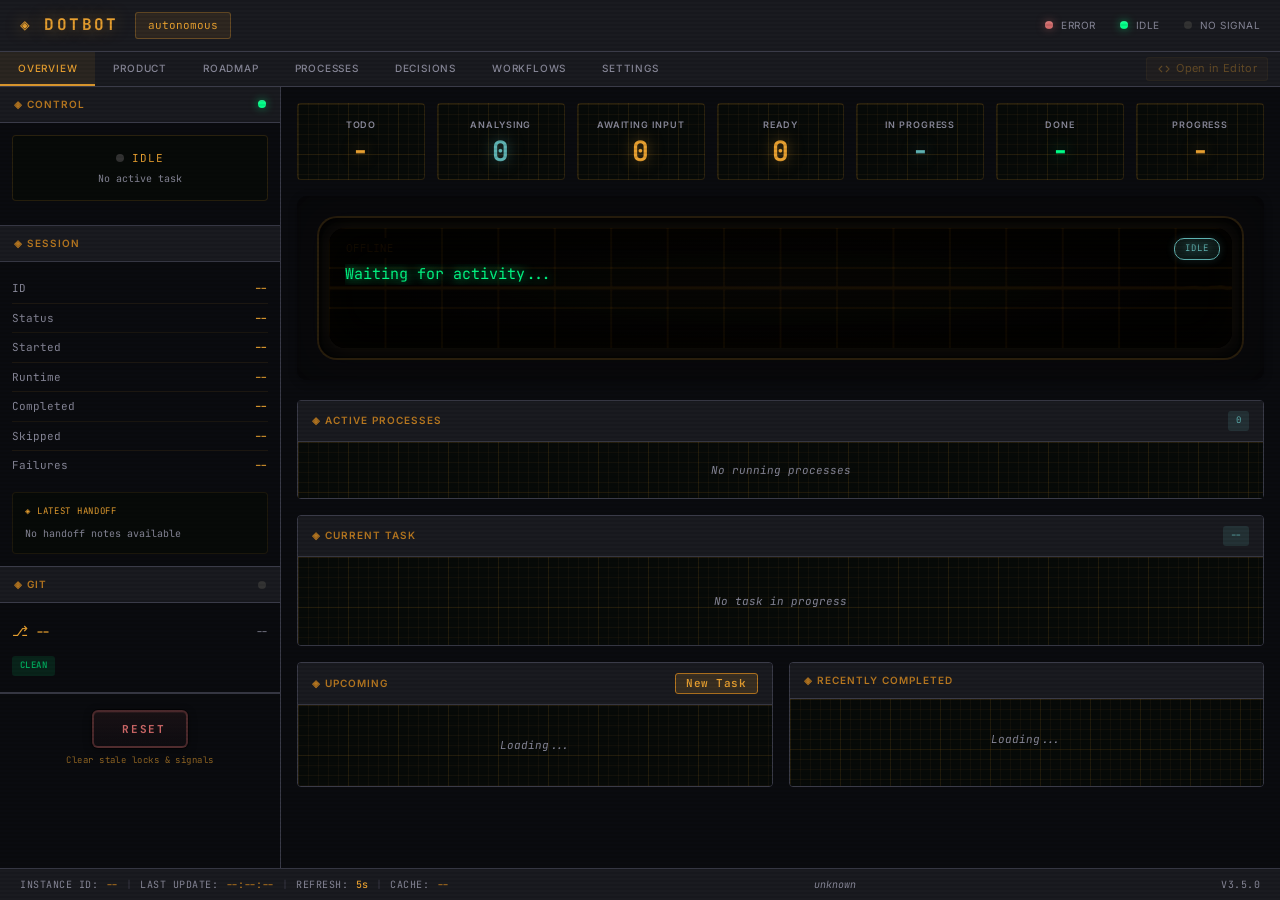
==== core/ui/static/index.html @ 52dce926 "Merge branch 'main' into feature/qaplan # Conflicts: #	core/runtime/modules/prompt-builder.ps1 #	cor" ====
<!DOCTYPE html>
<html lang="en">
<head>
    <meta charset="UTF-8">
    <meta name="viewport" content="width=device-width, initial-scale=1.0">
    <title>DOTBOT // Control Panel</title>
    <link rel="icon" type="image/svg+xml" href="/favicon.svg">
    <link rel="stylesheet" href="css/theme.css">
    <link rel="stylesheet" href="css/base.css">
    <link rel="stylesheet" href="css/layout.css">
    <link rel="stylesheet" href="css/sidebar.css">
    <link rel="stylesheet" href="css/modules.css">
    <link rel="stylesheet" href="css/views.css">
    <link rel="stylesheet" href="css/modal.css">
    <link rel="stylesheet" href="css/crt.css">
    <link rel="stylesheet" href="css/processes.css">
    <link rel="stylesheet" href="css/responsive.css">
    <style>
        /* Hide body until theme is loaded to prevent flash */
        body { opacity: 0; transition: opacity 0.15s ease-in; }
        body.theme-loaded { opacity: 1; }
    </style>
</head>
<body>
    <div class="mobile-overlay" id="mobile-overlay"></div>
    <div class="control-panel">
        <!-- Header (v2 style) -->
        <header class="header">
            <button class="hamburger-menu" id="hamburger-menu" aria-label="Toggle menu">
                <!-- Menu icon loaded dynamically -->
            </button>
            <div class="system-id">
                <span class="logo">◈ DOTBOT</span>
                <span class="project-badge" id="project-name">autonomous</span>
                <span class="workflow-badge" id="workflow-badge"></span>
                <span class="workflow-pills" id="workflow-pills"></span>
            </div>
            <div class="header-signals">
                <div class="signal">
                    <span class="led" id="connection-led"></span>
                    <span id="connection-status">CONNECTING</span>
                </div>
                <div class="signal">
                    <span class="led" id="running-led"></span>
                    <span id="running-status">Idle</span>
                </div>
                <div class="signal">
                    <span class="led off" id="control-led"></span>
                    <span id="control-signal-status">No Signal</span>
                </div>
            </div>
        </header>

        <!-- Tab Bar (Full Width) -->
        <div class="tab-bar-container">
            <div class="tab-bar">
                <div class="tab-group-main">
                    <button class="tab active" data-tab="overview">Overview</button>
                    <button class="tab" data-tab="product">Product</button>
                    <button class="tab" data-tab="pipeline">Roadmap</button>
                    <button class="tab" data-tab="processes">Processes</button>
                    <button class="tab" data-tab="decisions">Decisions</button>
                    <button class="tab" data-tab="workflow">Workflows</button>
                    <button class="tab" data-tab="qa" id="qa-tab-btn" style="display:none">QA</button>
                    <button class="tab" data-tab="settings">Settings</button>
                </div>
                <button class="editor-btn dimmed" id="editor-btn" title="Configure editor" aria-label="Configure editor">
                    <span class="editor-btn-icon" id="editor-btn-icon"></span>
                    <span class="editor-btn-label" id="editor-btn-label"></span>
                </button>
            </div>
        </div>

        <!-- Main Layout -->
        <div class="main-layout">
            <!-- Left Sidebar (Context-Aware) -->
            <aside class="sidebar-left">
                <!-- Overview Context: Control, Session, Verification (mirrors right sidebar) -->
                <div class="context-panel" data-context="overview">
                    <!-- Agent Control -->
                    <div class="left-module">
                        <div class="module-header">
                            <span class="module-title">◈ Control</span>
                            <span class="led" id="agent-led"></span>
                        </div>
                        <div class="module-content">
                            <div class="agent-status" id="agent-status-block">
                                <div class="agent-state" id="agent-state">
                                    <span class="led off"></span>
                                    <span>Idle</span>
                                </div>
                                <div class="agent-task" id="agent-current-task">No active task</div>
                            </div>
                            <!-- Process Controls -->
                            <div class="control-buttons" id="controls">
                                <!-- Dynamic workflow controls (populated by JS when workflows are installed) -->
                                <div id="workflow-controls-container"></div>
                            </div>
                            <div class="signal-feedback" id="signal-status"></div>
                        </div>
                    </div>

                    <!-- Session Info with Handoff -->
                    <div class="left-module">
                        <div class="module-header">
                            <span class="module-title">◈ Session</span>
                        </div>
                        <div class="module-content">
                            <div class="session-info">
                                <div class="session-row">
                                    <span class="session-label">ID</span>
                                    <span class="session-value" id="session-id">--</span>
                                </div>
                                <div class="session-row">
                                    <span class="session-label">Status</span>
                                    <span class="session-value" id="session-status-detail">--</span>
                                </div>
                                <div class="session-row">
                                    <span class="session-label">Started</span>
                                    <span class="session-value" id="session-started">--</span>
                                </div>
                                <div class="session-row">
                                    <span class="session-label">Runtime</span>
                                    <span class="session-value" id="session-runtime">--</span>
                                </div>
                                <div class="session-row">
                                    <span class="session-label">Completed</span>
                                    <span class="session-value" id="session-tasks-completed">--</span>
                                </div>
                                <div class="session-row">
                                    <span class="session-label">Skipped</span>
                                    <span class="session-value" id="session-tasks-skipped">--</span>
                                </div>
                                <div class="session-row">
                                    <span class="session-label">Failures</span>
                                    <span class="session-value" id="session-failures">--</span>
                                </div>
                            </div>
                            <!-- Handoff Preview -->
                            <div class="handoff-preview" id="handoff-preview">
                                <div class="handoff-title">◈ Latest Handoff</div>
                                <div class="handoff-text" id="handoff-text">No handoff notes available</div>
                            </div>
                        </div>
                    </div>

                    <!-- Git Status -->
                    <div class="left-module">
                        <div class="module-header">
                            <span class="module-title">◈ Git</span>
                            <span class="led off" id="git-led"></span>
                        </div>
                        <div class="module-content">
                            <div class="git-status-panel" id="git-status-panel">
                                <div class="git-branch-row">
                                    <span class="git-branch-icon">⎇</span>
                                    <span class="git-branch-name" id="git-branch">--</span>
                                    <span class="git-commit-hash" id="git-commit">--</span>
                                </div>
                                <div class="git-upstream-row" id="git-upstream-row" style="display: none;">
                                    <span class="git-upstream-label" id="git-upstream-label">--</span>
                                </div>
                                <div class="git-counts-row" id="git-counts-row">
                                    <span class="git-count-badge staged" id="git-staged-count" title="Staged changes ready to commit" style="display: none;"><span class="badge-label">Staged</span><span class="badge-count">0</span></span>
                                    <span class="git-count-badge unstaged" id="git-unstaged-count" title="Modified files not yet staged" style="display: none;"><span class="badge-label">Modified</span><span class="badge-count">0</span></span>
                                    <span class="git-count-badge untracked" id="git-untracked-count" title="New files not tracked by git" style="display: none;"><span class="badge-label">Untracked</span><span class="badge-count">0</span></span>
                                    <span class="git-clean-badge" id="git-clean-badge">Clean</span>
                                </div>
                                <div class="git-files-list" id="git-files-list" style="display: none;"></div>
                                <div class="git-commit-action" id="git-commit-action" style="display: none;">
                                    <button class="git-commit-btn" id="git-commit-btn" title="Invoke Claude to commit and push changes">
                                        <span class="git-commit-btn-icon">◈</span>
                                        <span class="git-commit-btn-text">Commit &amp; Push</span>
                                        <span class="git-commit-btn-loading" style="display: none;">Working...</span>
                                    </button>
                                </div>
                            </div>
                        </div>
                    </div>

                    <!-- Panic Button - Reset stale state -->
                    <div class="panic-section">
                        <button class="panic-btn" id="panic-reset" data-action="reset" title="Clear stale state files and locks">
                            <span class="panic-icon"><!-- Icon injected by JS --></span>
                            <span class="panic-label">RESET</span>
                        </button>
                        <div class="panic-hint">Clear stale locks &amp; signals</div>
                    </div>
                </div>

                <!-- Product Context: Project Info + File Navigator -->
                <div class="context-panel hidden" data-context="product">
                    <div class="sidebar-section" id="project-info-card">
                        <div class="sidebar-header">
                            <span class="sidebar-title">◈ Project</span>
                        </div>
                        <div class="sidebar-content">
                            <div class="project-info">
                                <div class="project-info-name" id="project-info-name">--</div>
                                <div class="project-info-workflow" id="project-info-workflow"></div>
                                <div class="project-info-summary" id="project-info-summary"></div>
                                <div class="project-info-path" id="project-info-path"></div>
                            </div>
                        </div>
                    </div>
                    <div class="sidebar-section">
                        <div class="sidebar-header">
                            <span class="sidebar-title">◈ Product Docs</span>
                        </div>
                        <div class="sidebar-content" id="product-file-nav">
                            <div class="loading-state">Loading...</div>
                        </div>
                    </div>
                </div>

                <!-- Pipeline/Roadmap Context: Task Summary -->
                <div class="context-panel hidden" data-context="pipeline">
                    <div class="sidebar-section">
                        <div class="sidebar-header">
                            <span class="sidebar-title">◈ Task Summary</span>
                        </div>
                        <div class="sidebar-content">
                            <div class="task-summary">
                                <div class="summary-item todo">
                                    <span class="summary-label">Todo</span>
                                    <span class="count-badge" data-status="todo" id="context-todo-count">-</span>
                                </div>
                                <div class="summary-item analysing">
                                    <span class="summary-label">Analysing</span>
                                    <span class="count-badge" id="context-analysing-count">-</span>
                                </div>
                                <div class="summary-item needs-input">
                                    <span class="summary-label">Needs Input</span>
                                    <span class="count-badge" id="context-needs-input-count">-</span>
                                </div>
                                <div class="summary-item analysed">
                                    <span class="summary-label">Analysed</span>
                                    <span class="count-badge" id="context-analysed-count">-</span>
                                </div>
                                <div class="summary-item in-progress">
                                    <span class="summary-label">In Progress</span>
                                    <span class="count-badge" data-status="in-progress" id="context-progress-count">-</span>
                                </div>
                                <div class="summary-item done">
                                    <span class="summary-label">Done</span>
                                    <span class="count-badge" data-status="done" id="context-done-count">-</span>
                                </div>
                            </div>
                        </div>
                    </div>

                    <div class="sidebar-section">
                        <div class="sidebar-header">
                            <span class="sidebar-title">◈ Progress</span>
                        </div>
                        <div class="sidebar-content">
                            <div class="progress-bar-container">
                                <div class="progress-bar" id="context-progress-bar"></div>
                            </div>
                            <div class="progress-label" id="context-progress-label">0%</div>
                        </div>
                    </div>

                    <div class="sidebar-section">
                        <div class="sidebar-header">
                            <span class="sidebar-title">◈ Other</span>
                        </div>
                        <div class="sidebar-content">
                            <div class="task-summary secondary">
                                <div class="summary-item skipped">
                                    <span class="summary-label">Skipped</span>
                                    <span class="count-badge muted" id="context-skipped-count">-</span>
                                </div>
                                <div class="summary-item cancelled">
                                    <span class="summary-label">Cancelled</span>
                                    <span class="count-badge muted" id="context-cancelled-count">-</span>
                                </div>
                            </div>
                        </div>
                    </div>
                </div>

                <!-- Processes Context: Process Summary -->
                <div class="context-panel hidden" data-context="processes">
                    <div class="sidebar-section">
                        <div class="sidebar-header">
                            <span class="sidebar-title">◈ Processes</span>
                        </div>
                        <div class="sidebar-content">
                            <div class="process-summary">
                                <div class="summary-item">
                                    <span class="summary-label">Running</span>
                                    <span class="summary-value active" id="proc-running-count">0</span>
                                </div>
                                <div class="summary-item">
                                    <span class="summary-label">Completed</span>
                                    <span class="summary-value" id="proc-completed-count">0</span>
                                </div>
                                <div class="summary-item">
                                    <span class="summary-label">Failed</span>
                                    <span class="summary-value" id="proc-failed-count">0</span>
                                </div>
                                <div class="summary-item">
                                    <span class="summary-label">Total Tasks</span>
                                    <span class="summary-value" id="proc-total-tasks">0</span>
                                </div>
                            </div>
                        </div>
                    </div>
                </div>

                <!-- Decisions Context: Decision Summary -->
                <div class="context-panel hidden" data-context="decisions">
                    <div class="sidebar-section">
                        <div class="sidebar-header">
                            <span class="sidebar-title">◈ Decisions</span>
                        </div>
                        <div class="sidebar-content">
                            <div class="decision-summary">
                                <div class="summary-item">
                                    <span class="summary-label">Proposed</span>
                                    <span class="summary-value" id="decision-count-proposed">0</span>
                                </div>
                                <div class="summary-item">
                                    <span class="summary-label">Accepted</span>
                                    <span class="summary-value active" id="decision-count-accepted">0</span>
                                </div>
                                <div class="summary-item">
                                    <span class="summary-label">Deprecated</span>
                                    <span class="summary-value" id="decision-count-deprecated">0</span>
                                </div>
                                <div class="summary-item">
                                    <span class="summary-label">Superseded</span>
                                    <span class="summary-value" id="decision-count-superseded">0</span>
                                </div>
                                <div class="summary-item">
                                    <span class="summary-label">Total</span>
                                    <span class="summary-value" id="decision-count-total">0</span>
                                </div>
                            </div>
                            <div style="margin-top: 10px;">
                                <button class="ctrl-btn-sm primary" id="decision-create-btn" style="width:100%;">+ New Decision</button>
                            </div>
                        </div>
                    </div>
                </div>

                <!-- Workflow Context: Nav Tree -->
                <div class="context-panel hidden" data-context="workflow">
                    <div class="sidebar-section">
                        <div class="sidebar-content" id="wf-nav-tree">
                            <div class="loading-state">Loading workflows...</div>
                        </div>
                    </div>
                    <div id="prompts-sidebar" style="display:none"></div>
                </div>

                <!-- Settings Context -->
                <div class="context-panel hidden" data-context="settings">
                    <div class="sidebar-section">
                        <div class="sidebar-header">
                            <span class="sidebar-title">◈ Settings</span>
                        </div>
                        <div class="sidebar-content">
                            <div class="settings-nav">
                                <div class="settings-nav-item active" data-settings-section="theme">Theme</div>
                                <div class="settings-nav-item" data-settings-section="provider">Coding Agent</div>
                                <div class="settings-nav-item" data-settings-section="analysis">Analysis Phase</div>
                                <div class="settings-nav-item" data-settings-section="execution">Execution Phase</div>
                                <div class="settings-nav-item" data-settings-section="verification">Verification</div>
                                <div class="settings-nav-item" data-settings-section="costs">Costs</div>
                                <div class="settings-nav-item" data-settings-section="editor">Editor</div>
                                <div class="settings-nav-item" data-settings-section="mothership">Mothership</div>
                                <div class="settings-nav-item" data-settings-section="aether" id="aetherNavItem" style="display:none">Aether</div>
                            </div>
                        </div>
                    </div>
                </div>
                <div class="context-panel hidden" data-context="qa">
                    <div class="sidebar-section">
                        <div class="sidebar-header">
                            <span class="sidebar-title">&#9672; QA</span>
                        </div>
                        <div class="sidebar-content" id="qa-sidebar-content">
                            <!-- Populated by JS: artifact cards when run is selected -->
                        </div>
                    </div>
                </div>
            </aside>

            <!-- Main Content -->
            <main class="main-content">
                <!-- Tab Content -->
                <div class="tab-content">
                    <!-- Overview Tab -->
                    <div class="tab-pane active" id="tab-overview">
                      <div class="overview-layout">
                        <div class="overview-content">
                        <!-- Executive Summary -->
                        <div class="executive-summary" id="executive-summary" style="display: none;"></div>

                        <!-- Stats Row -->
                        <div class="stats-row">
                            <div class="stat-card">
                                <div class="stat-label">TODO</div>
                                <div class="stat-value" data-status="todo" id="todo-count">-</div>
                            </div>
                            <div class="stat-card">
                                <div class="stat-label">ANALYSING</div>
                                <div class="stat-value" data-status="in-progress" id="analysing-count">0</div>
                            </div>
                            <div class="stat-card">
                                <div class="stat-label">AWAITING INPUT</div>
                                <div class="stat-value" data-status="todo" id="needs-input-count">0</div>
                            </div>
                            <div class="stat-card">
                                <div class="stat-label">READY</div>
                                <div class="stat-value" data-status="todo" id="analysed-count">0</div>
                            </div>
                            <div class="stat-card">
                                <div class="stat-label">IN PROGRESS</div>
                                <div class="stat-value" data-status="in-progress" id="progress-count">-</div>
                            </div>
                            <div class="stat-card">
                                <div class="stat-label">DONE</div>
                                <div class="stat-value" data-status="done" id="done-count">-</div>
                            </div>
                            <div class="stat-card">
                                <div class="stat-label">PROGRESS</div>
                                <div class="stat-value" id="progress-percent">-</div>
                            </div>
                        </div>

                        <!-- Activity Oscilloscope -->
                        <div id="activity-scope" class="crt-monitor">
                            <div class="crt-bezel">
                                <div class="crt-screen">
                                    <!-- Oscilloscope waveform (background) -->
                                    <canvas id="scope-canvas" width="800" height="120"></canvas>
                                    <!-- Message overlay on top of scope -->
                                    <div class="crt-overlay">
                                        <!-- Tool pill (top right) -->
                                        <div class="tool-pill" id="tool-pill">IDLE</div>
                                        <!-- Green text area (Claude's output) -->
                                        <div class="text-output" id="text-output">Waiting for activity...</div>
                                        <!-- Amber command area -->
                                        <div class="command-text" id="command-text"></div>
                                    </div>
                                    <div class="crt-scanlines"></div>
                                    <div class="crt-flicker"></div>
                                </div>
                            </div>
                        </div>

                        <!-- Active Processes Widget -->
                        <div class="module" id="active-processes-module">
                            <div class="module-header">
                                <span class="module-title">◈ Active Processes</span>
                                <span class="module-badge" id="active-process-count">0</span>
                            </div>
                            <div class="module-screen">
                                <div id="active-processes-list">
                                    <div class="empty-state">No running processes</div>
                                </div>
                                <div class="view-all-link" id="view-all-processes" style="display: none;">
                                    <a href="#" onclick="switchToTab('processes'); return false;">View All Processes &rarr;</a>
                                </div>
                            </div>
                        </div>

                        <!-- Current Task Module -->
                        <div class="module">
                            <div class="module-header">
                                <span class="module-title">◈ Current Task</span>
                                <span class="module-badge" id="current-task-status">--</span>
                            </div>
                            <div class="module-screen">
                                <div class="current-task" id="current-task">
                                    <div class="empty-state">No task in progress</div>
                                </div>
                            </div>
                        </div>

                        <!-- Two Column: Upcoming + Completed -->
                        <div class="two-column">
                            <div class="module">
                                <div class="module-header">
                                    <span class="module-title">◈ Upcoming</span>
                                    <button class="ctrl-btn-sm primary add-task-btn" id="add-task-btn-upcoming" title="Add new task">New Task</button>
                                </div>
                                <div class="module-screen">
                                    <div class="task-list" id="upcoming-tasks">
                                        <div class="loading-state">Loading...</div>
                                    </div>
                                </div>
                            </div>

                            <div class="module">
                                <div class="module-header">
                                    <span class="module-title">◈ Recently Completed</span>
                                </div>
                                <div class="module-screen">
                                    <div class="task-list" id="completed-tasks">
                                        <div class="loading-state">Loading...</div>
                                    </div>
                                </div>
                            </div>
                        </div>
                        </div><!-- /.overview-content -->
                        <div class="overview-side-panel" id="overview-side-panel" style="display: none;">
                            <div class="overview-side-header" id="overview-side-toggle">
                                ◈ <span id="overview-side-title">Workflow Progress</span>
                                <span class="overview-side-count" id="overview-side-count"></span>
                            </div>
                            <div class="overview-side-content" id="overview-side-content">
                                <div id="overview-workflow-phases"></div>
                            </div>
                        </div>
                      </div><!-- /.overview-layout -->
                    </div>

                    <!-- Pipeline Tab -->
                    <div class="tab-pane" id="tab-pipeline">
                        <div class="pipeline-wrapper">
                            <!-- Unified Task Pipeline -->
                            <div class="pipeline-stage">
                                <div class="pipeline-stage-header">
                                    <span class="pipeline-stage-title">◈ Task Pipeline</span>
                                    <select class="pipeline-workflow-filter" id="pipeline-workflow-filter" title="Filter tasks by workflow">
                                        <option value="">All Workflows</option>
                                    </select>
                                </div>
                                <div class="pipeline-container">
                                    <!-- Todo Column -->
                                    <div class="pipeline-column">
                                        <div class="column-header roadmap-column-header">
                                            <span class="column-label">◇ Todo</span>
                                            <div class="roadmap-column-actions">
                                                <span class="column-count" id="pipeline-todo-count">0</span>
                                                <button class="ctrl-btn-sm roadmap-header-action" id="roadmap-deleted-btn" title="View deleted task archive">Deleted</button>
                                                <button class="ctrl-btn-sm primary add-task-btn roadmap-header-action" id="add-task-btn-pipeline" title="Add new task">New Task</button>
                                            </div>
                                        </div>
                                        <div class="column-items" id="pipeline-todo">
                                            <div class="loading-state">Loading...</div>
                                        </div>
                                    </div>

                                    <div class="flow-arrow">→</div>

                                    <!-- Working Column (Analysing + In Progress) -->
                                    <div class="pipeline-column highlight">
                                        <div class="column-header">
                                            <span class="column-label">◈ Working</span>
                                            <span class="column-count" id="pipeline-working-count">0</span>
                                        </div>
                                        <div class="column-items" id="pipeline-working">
                                            <div class="empty-state">No active tasks</div>
                                        </div>
                                    </div>

                                    <div class="flow-arrow">→</div>

                                    <!-- Needs Input Column -->
                                    <div class="pipeline-column">
                                        <div class="column-header">
                                            <span class="column-label">⚡ Needs Input</span>
                                            <span class="column-count" id="pipeline-needs-input-count">0</span>
                                        </div>
                                        <div class="column-items" id="pipeline-needs-input">
                                            <div class="empty-state">No tasks</div>
                                        </div>
                                    </div>

                                    <div class="flow-arrow">→</div>

                                    <!-- Done Column -->
                                    <div class="pipeline-column">
                                        <div class="column-header">
                                            <span class="column-label">✓ Done</span>
                                            <span class="column-count" id="pipeline-done-count">0</span>
                                        </div>
                                        <div class="column-items" id="pipeline-done">
                                            <div class="loading-state">Loading...</div>
                                        </div>
                                    </div>
                                </div>
                            </div>
                        </div>
                    </div>

                    <!-- Processes Tab -->
                    <div class="tab-pane" id="tab-processes">
                        <!-- Process List -->
                        <div id="process-list">
                            <div class="empty-state">No processes</div>
                        </div>
                    </div>

                    <!-- Decisions Tab -->
                    <div class="tab-pane" id="tab-decisions">
                        <!-- Decision List (expandable rows grouped by status) -->
                        <div id="decision-list">
                            <div class="empty-state">No decisions yet. Create one or run the interview workflow to generate them automatically.</div>
                        </div>

                        <!-- Decision Create/Edit Modal -->
                        <div class="modal-overlay" id="decision-modal-overlay">
                            <div class="modal modal-wide decision-modal">
                                <div class="modal-header">
                                    <span class="modal-title">◈ <span id="decision-modal-title">New Decision</span></span>
                                    <button class="modal-close" id="decision-modal-close">✕</button>
                                </div>
                                <div class="modal-body">
                                    <div class="task-create-form">
                                        <div class="form-row">
                                            <div class="form-group" style="flex:1">
                                                <label class="form-label">Title</label>
                                                <input type="text" class="form-input" id="decision-form-title" placeholder="e.g. Use Repository Pattern for Data Access" />
                                            </div>
                                            <div class="form-group" style="flex:0 0 140px">
                                                <label class="form-label">Status</label>
                                                <select class="form-select" id="decision-form-status">
                                                    <option value="proposed">Proposed</option>
                                                    <option value="accepted">Accepted</option>
                                                </select>
                                            </div>
                                        </div>
                                        <div class="form-row">
                                            <div class="form-group" style="flex:1">
                                                <label class="form-label">Type</label>
                                                <select class="form-select" id="decision-form-type">
                                                    <option value="technical" selected>Technical</option>
                                                    <option value="architecture">Architecture</option>
                                                    <option value="business">Business</option>
                                                    <option value="process">Process</option>
                                                </select>
                                            </div>
                                            <div class="form-group" style="flex:1">
                                                <label class="form-label">Impact</label>
                                                <select class="form-select" id="decision-form-impact">
                                                    <option value="high">High</option>
                                                    <option value="medium" selected>Medium</option>
                                                    <option value="low">Low</option>
                                                </select>
                                            </div>
                                        </div>
                                        <div class="form-group">
                                            <label class="form-label">Context</label>
                                            <div class="form-hint">Why did this decision need to be made?</div>
                                            <textarea class="form-textarea" id="decision-form-context" rows="3"></textarea>
                                        </div>
                                        <div class="form-group">
                                            <label class="form-label">Decision</label>
                                            <div class="form-hint">What was decided?</div>
                                            <textarea class="form-textarea" id="decision-form-decision" rows="3"></textarea>
                                        </div>
                                        <div class="form-group">
                                            <label class="form-label">Consequences</label>
                                            <div class="form-hint">Trade-offs and constraints for future work</div>
                                            <textarea class="form-textarea" id="decision-form-consequences" rows="3"></textarea>
                                        </div>
                                        <div class="form-group">
                                            <label class="form-label">Stakeholders</label>
                                            <div class="form-hint">Comma-separated list of stakeholders</div>
                                            <input type="text" class="form-input" id="decision-form-stakeholders" placeholder="e.g. backend-team, tech-lead" />
                                        </div>
                                        <div class="form-group">
                                            <label class="form-label">Tags</label>
                                            <div class="form-hint">Comma-separated tags for categorization</div>
                                            <input type="text" class="form-input" id="decision-form-tags" placeholder="e.g. database, performance" />
                                        </div>
                                    </div>
                                </div>
                                <div class="modal-footer task-create-footer">
                                    <button class="ctrl-btn" id="decision-modal-cancel">Cancel</button>
                                    <button class="ctrl-btn primary" id="decision-modal-save">Save Decision</button>
                                </div>
                            </div>
                        </div>
                    </div>

                    <!-- Workflow Tab -->
                    <div class="tab-pane" id="tab-workflow">
                        <div class="workflow-viewer">
                            <!-- Left: Markdown Content Panel -->
                            <div class="markdown-panel">
                                <div class="markdown-header">
                                    <span class="markdown-title" id="workflow-doc-title">Select an item</span>
                                </div>
                                <div class="markdown-content" id="workflow-doc-content">
                                    <div class="doc-placeholder">Select a workflow item from the sidebar</div>
                                </div>
                            </div>

                            <!-- Right: Relationship Panel -->
                            <div class="relationship-panel">
                                <div class="relationship-header">◈ Relationships</div>
                                <div class="relationship-tree" id="relationship-tree">
                                    <!-- Populated dynamically -->
                                    <div class="empty-state">Select an item to view relationships</div>
                                </div>
                            </div>
                        </div>
                    </div>

                    <!-- Product Tab -->
                    <div class="tab-pane" id="tab-product">
                        <div class="product-viewer">
                            <div class="product-content full-width">
                                <div class="doc-viewer" id="doc-viewer">
                                    <div class="doc-placeholder">Select a document from the left panel</div>
                                </div>
                            </div>
                        </div>
                    </div>

                    <!-- QA Tab -->
                    <div class="tab-pane" id="tab-qa">
                        <div class="qa-runs-container">
                            <!-- Preflight overlay (shown during checks) -->
                            <div id="qa-preflight-overlay" style="display:none">
                                <div class="qa-preflight-content">
                                    <div class="qa-preflight-title" id="qa-preflight-title">Running preflight checks...</div>
                                    <div class="qa-preflight-checks" id="qa-preflight-checks"></div>
                                </div>
                            </div>
                            <!-- Run list view (default) -->
                            <div id="qa-run-list">
                                <div class="qa-empty-state" id="qa-empty">
                                    <div class="qa-onboarding">
                                        <div class="qa-onboarding-title">QA Plan Generator</div>
                                        <div class="qa-onboarding-steps">
                                            <div class="qa-onboarding-step">
                                                <div class="qa-onboarding-num">1</div>
                                                <div class="qa-onboarding-info">
                                                    <div class="qa-onboarding-label">Enter Jira tickets</div>
                                                    <div class="qa-onboarding-desc">Paste ticket keys or full URLs in the left panel</div>
                                                </div>
                                            </div>
                                            <div class="qa-onboarding-step">
                                                <div class="qa-onboarding-num">2</div>
                                                <div class="qa-onboarding-info">
                                                    <div class="qa-onboarding-label">Generate QA Plan</div>
                                                    <div class="qa-onboarding-desc">Agent fetches Jira data, detects systems, and creates test plans</div>
                                                </div>
                                            </div>
                                            <div class="qa-onboarding-step">
                                                <div class="qa-onboarding-num">3</div>
                                                <div class="qa-onboarding-info">
                                                    <div class="qa-onboarding-label">Review artifacts</div>
                                                    <div class="qa-onboarding-desc">Test plans and cases per system, ready to copy or download</div>
                                                </div>
                                            </div>
                                        </div>
                                    </div>
                                </div>
                                <!-- Run cards appended here by JS -->
                            </div>
                            <!-- Detail view (shown when a run is clicked) -->
                            <div id="qa-run-detail" style="display:none">
                                <div class="qa-detail-header" id="qa-detail-header">
                                    <button class="ctrl-btn-xs" id="qa-back-btn">&#8592; Back</button>
                                    <span class="qa-detail-title" id="qa-detail-title"></span>
                                    <div class="qa-detail-actions">
                                        <div class="qa-search-box" id="qa-search-box" style="display:none">
                                            <input type="text" id="qa-search-input" class="qa-search-input" placeholder="Search..." />
                                            <span class="qa-search-count" id="qa-search-count"></span>
                                            <button class="qa-search-nav" id="qa-search-prev" title="Previous">&#9650;</button>
                                            <button class="qa-search-nav" id="qa-search-next" title="Next">&#9660;</button>
                                        </div>
                                        <button class="ctrl-btn-xs" id="qa-copy-btn" style="display:none" title="Copy markdown to clipboard">Copy</button>
                                        <button class="ctrl-btn-xs" id="qa-download-btn" style="display:none" title="Download all artifacts as ZIP">Download</button>
                                        <button class="ctrl-btn-xs" id="qa-rerun-btn" style="display:none" title="Re-run with same inputs">Re-run</button>
                                    </div>
                                </div>
                                <div class="qa-coverage-bar" id="qa-coverage-bar" style="display:none"></div>
                                <div class="qa-progress-bar" id="qa-progress-bar" style="display:none">
                                    <div class="qa-progress-steps" id="qa-progress-steps"></div>
                                </div>
                                <div class="qa-detail-body">
                                    <div class="qa-detail-content" id="qa-detail-content">
                                        <!-- Sub-cards or document view -->
                                    </div>
                                </div>
                            </div>
                        </div>
                    </div>

                    <!-- Settings Tab -->
                    <div class="tab-pane" id="tab-settings">
                        <div class="settings-container">
                            <!-- Theme Section -->
                            <div class="settings-section" id="settings-theme">
                                <div class="module">
                                    <div class="module-header">
                                        <span class="module-title">◈ Theme</span>
                                    </div>
                                    <div class="module-screen">
                                        <div class="settings-description">
                                            Choose a color theme for the control panel. Changes are saved automatically.
                                        </div>
                                        <div class="theme-grid" id="theme-grid">
                                            <!-- Theme options populated by JS -->
                                        </div>
                                    </div>
                                </div>
                            </div>

                            <!-- Coding Agent Section -->
                            <div class="settings-section hidden" id="settings-provider">
                                <div class="module">
                                    <div class="module-header">
                                        <span class="module-title">◈ Coding Agent</span>
                                    </div>
                                    <div class="module-screen">
                                        <div class="settings-description">
                                            Select the AI coding agent CLI to use for task processing.
                                        </div>
                                        <div class="settings-subsection">
                                            <div class="subsection-header">Active Coding Agent</div>
                                            <div class="loading-state" id="provider-loading">Detecting installed coding agents...</div>
                                            <div class="model-grid" id="provider-grid" style="display:none;">
                                                <!-- Provider options populated by JS -->
                                            </div>
                                        </div>
                                        <div class="settings-subsection" id="permission-mode-section" style="display:none;">
                                            <div class="subsection-header">Permission Mode</div>
                                            <div class="settings-description" id="permission-mode-description">
                                                Controls how the coding agent handles permission checks during autonomous execution.
                                            </div>
                                            <div class="model-grid" id="permission-mode-grid">
                                                <!-- Permission mode options populated by JS -->
                                            </div>
                                            <div class="settings-note" id="permission-mode-note" style="display:none;"></div>
                                        </div>
                                        <div class="settings-note">
                                            Changing the coding agent will update the model and permission mode options.
                                        </div>
                                    </div>
                                </div>
                            </div>

                            <!-- Analysis Section -->
                            <div class="settings-section hidden" id="settings-analysis">
                                <div class="module">
                                    <div class="module-header">
                                        <span class="module-title">◈ Analysis</span>
                                    </div>
                                    <div class="module-screen">
                                        <div class="settings-description">
                                            Configure how the analysis loop processes tasks.
                                        </div>
                                        <div class="settings-group">
                                            <div class="setting-row">
                                                <div class="setting-info">
                                                    <span class="setting-label">Auto-Approve Splits</span>
                                                    <span class="setting-description">Automatically approve task split proposals without human review</span>
                                                </div>
                                                <label class="toggle-switch">
                                                    <input type="checkbox" id="setting-auto-approve-splits">
                                                    <span class="toggle-slider"></span>
                                                </label>
                                            </div>
                                        </div>

                                        <div class="settings-subsection">
                                            <div class="subsection-header">Split Threshold Effort</div>
                                            <div class="settings-description">
                                                Tasks at or above this effort level may be split into smaller sub-tasks.
                                            </div>
                                            <div class="model-grid" id="effort-threshold-grid">
                                                <!-- Effort options populated by JS -->
                                            </div>
                                        </div>

                                        <div class="settings-subsection">
                                            <div class="subsection-header">Analysis Mode</div>
                                            <div class="settings-description">
                                                How the analysis loop picks up tasks for pre-flight analysis.
                                            </div>
                                            <div class="model-grid" id="analysis-mode-grid">
                                                <!-- Mode options populated by JS -->
                                            </div>
                                        </div>

                                        <div class="settings-subsection">
                                            <div class="subsection-header">Question Timeout</div>
                                            <div class="settings-description">
                                                Hours to wait for human answers before auto-skipping. Leave empty for no timeout.
                                            </div>
                                            <div class="setting-row">
                                                <div class="setting-info">
                                                    <span class="setting-label">Timeout (hours)</span>
                                                    <span class="setting-description">Auto-skip tasks after this many hours without a response</span>
                                                </div>
                                                <input type="number" class="settings-number-input" id="setting-question-timeout" min="0" step="1" placeholder="No timeout">
                                            </div>
                                        </div>

                                        <div class="settings-subsection">
                                            <div class="subsection-header">Model</div>
                                            <div class="settings-description">
                                                Select the model to use for task analysis.
                                            </div>
                                            <div class="model-grid" id="analysis-model-grid">
                                                <!-- Model options populated by JS -->
                                            </div>
                                        </div>

                                        <div class="settings-note">
                                            Changes take effect on next analysis loop iteration.
                                        </div>
                                    </div>
                                </div>
                            </div>

                            <!-- Execution Section -->
                            <div class="settings-section hidden" id="settings-execution">
                                <div class="module">
                                    <div class="module-header">
                                        <span class="module-title">◈ Execution</span>
                                    </div>
                                    <div class="module-screen">
                                        <div class="settings-description">
                                            Configure the execution loop model and debug output.
                                        </div>
                                        <div class="settings-subsection">
                                            <div class="subsection-header">Model</div>
                                            <div class="settings-description">
                                                Select the model to use for task execution.
                                            </div>
                                            <div class="model-grid" id="execution-model-grid">
                                                <!-- Model options populated by JS -->
                                            </div>
                                        </div>

                                        <div class="settings-subsection">
                                            <div class="subsection-header">Debug Output</div>
                                            <div class="settings-description">
                                                Configure debug and verbose output for the autonomous loop.
                                            </div>
                                            <div class="settings-group">
                                                <div class="setting-row">
                                                    <div class="setting-info">
                                                        <span class="setting-label">Show Debug Output</span>
                                                        <span class="setting-description">Display raw JSON events and Claude invocation details</span>
                                                    </div>
                                                    <label class="toggle-switch">
                                                        <input type="checkbox" id="setting-show-debug">
                                                        <span class="toggle-slider"></span>
                                                    </label>
                                                </div>
                                                <div class="setting-row">
                                                    <div class="setting-info">
                                                        <span class="setting-label">Show Verbose Output</span>
                                                        <span class="setting-description">Display detailed tool results and metadata</span>
                                                    </div>
                                                    <label class="toggle-switch">
                                                        <input type="checkbox" id="setting-show-verbose">
                                                        <span class="toggle-slider"></span>
                                                    </label>
                                                </div>
                                            </div>
                                        </div>

                                        <div class="settings-note">
                                            Changes take effect on next execution loop start.
                                        </div>
                                    </div>
                                </div>
                            </div>

                            <!-- Verification Section -->
                            <div class="settings-section hidden" id="settings-verification">
                                <div class="module">
                                    <div class="module-header">
                                        <span class="module-title">◈ Verification</span>
                                    </div>
                                    <div class="module-screen">
                                        <div class="settings-description">
                                            Configure which verification scripts run after task completion. Core scripts cannot be disabled.
                                        </div>
                                        <div id="verification-scripts-list">
                                            <!-- Verification script rows populated by JS -->
                                            <div class="loading-state">Loading scripts...</div>
                                        </div>
                                        <div class="settings-note" style="margin-top: 16px;">
                                            Changes take effect immediately on next task completion.
                                        </div>
                                    </div>
                                </div>
                            </div>

                            <!-- Costs Section -->
                            <div class="settings-section hidden" id="settings-costs">
                                <div class="module">
                                    <div class="module-header">
                                        <span class="module-title">◈ Cost Estimates</span>
                                    </div>
                                    <div class="module-screen">
                                        <div class="settings-description">
                                            Configure cost parameters for roadmap estimates and task planning.
                                        </div>
                                        <div class="settings-group">
                                            <div class="setting-row">
                                                <div class="setting-info">
                                                    <span class="setting-label">Blended Hourly Rate</span>
                                                    <span class="setting-description">Average cost per developer hour</span>
                                                </div>
                                                <input type="number" class="settings-number-input" id="setting-hourly-rate" min="0" step="1" placeholder="50">
                                            </div>
                                            <div class="setting-row">
                                                <div class="setting-info">
                                                    <span class="setting-label">AI Cost Per Task</span>
                                                    <span class="setting-description">Estimated AI API cost per task execution</span>
                                                </div>
                                                <input type="number" class="settings-number-input" id="setting-ai-cost-per-task" min="0" step="0.01" placeholder="0.50">
                                            </div>
                                            <div class="setting-row">
                                                <div class="setting-info">
                                                    <span class="setting-label">AI Speedup Factor</span>
                                                    <span class="setting-description">How many times faster AI completes tasks vs human</span>
                                                </div>
                                                <input type="number" class="settings-number-input" id="setting-ai-speedup-factor" min="1" step="1" placeholder="10">
                                            </div>
                                            <div class="setting-row">
                                                <div class="setting-info">
                                                    <span class="setting-label">Currency</span>
                                                    <span class="setting-description">Currency code for cost displays</span>
                                                </div>
                                                <input type="text" class="settings-number-input" id="setting-currency" placeholder="USD">
                                            </div>
                                        </div>
                                        <div class="settings-note" style="margin-top: 16px;">
                                            Used for roadmap timeline and cost comparisons (human vs AI-assisted).
                                        </div>
                                    </div>
                                </div>
                            </div>

                            <!-- Editor Section -->
                            <div class="settings-section hidden" id="settings-editor">
                                <div class="module">
                                    <div class="module-header">
                                        <span class="module-title">◈ Editor</span>
                                    </div>
                                    <div class="module-screen">
                                        <div class="settings-description">
                                            Choose an editor to open your project from the dashboard header. Only installed editors can be selected.
                                            <a href="#" class="editor-rescan-link" id="editor-rescan-btn" title="Re-detect installed editors">Rescan</a>
                                        </div>
                                        <div class="model-grid editor-grid" id="editor-grid">
                                            <!-- Editor options populated by JS -->
                                        </div>

                                        <div class="settings-subsection" id="editor-custom-section" style="display: none;">
                                            <div class="subsection-header">Custom Command</div>
                                            <div class="settings-description">
                                                Enter the command to launch your editor. Use <code>{path}</code> where the project directory should go. If omitted, the path is appended to the end.
                                            </div>
                                            <div class="setting-row">
                                                <div class="setting-info">
                                                    <span class="setting-label">Command</span>
                                                    <span class="setting-description">e.g. my-editor --new-window {path}</span>
                                                </div>
                                                <input type="text" class="settings-text-input" id="editor-custom-command" placeholder="my-editor {path}">
                                            </div>
                                        </div>

                                        <div class="settings-note">
                                            Changes take effect immediately. Click the editor button in the header to launch.
                                        </div>
                                    </div>
                                </div>
                            </div>

                            <!-- Mothership Section -->
                            <div class="settings-section hidden" id="settings-mothership">
                                <div class="module">
                                    <div class="module-header">
                                        <span class="module-title">&#9672; Mothership</span>
                                        <span class="mothership-health-indicator" id="mothership-health" title="Server status">
                                            <span class="health-dot" id="mothership-health-dot"></span>
                                            <span class="health-label" id="mothership-health-label">Unknown</span>
                                        </span>
                                    </div>
                                    <div class="module-screen">
                                        <div class="settings-description">
                                            Connect to DotbotServer to sync task state and deliver questions via external channels (Teams, Email, Jira).
                                            When enabled, questions that put tasks into "needs-input" are also delivered externally.
                                            Responses are polled and reconciled automatically.
                                        </div>
                                        <div class="settings-group">
                                            <div class="setting-row">
                                                <div class="setting-info">
                                                    <span class="setting-label">Enable Mothership</span>
                                                    <span class="setting-description">Connect to DotbotServer for sync and external delivery</span>
                                                </div>
                                                <label class="toggle-switch">
                                                    <input type="checkbox" id="notif-enabled">
                                                    <span class="toggle-slider"></span>
                                                </label>
                                            </div>
                                            <div class="setting-row">
                                                <div class="setting-info">
                                                    <span class="setting-label">Enable Sound Alerts</span>
                                                    <span class="setting-description">Play local control panel sounds for task and session changes</span>
                                                </div>
                                                <label class="toggle-switch">
                                                    <input type="checkbox" id="notif-sound-enabled">
                                                    <span class="toggle-slider"></span>
                                                </label>
                                            </div>
                                        </div>

                                        <div class="settings-subsection">
                                            <div class="subsection-header">Server Connection</div>
                                            <div class="setting-row">
                                                <div class="setting-info">
                                                    <span class="setting-label">Server URL</span>
                                                    <span class="setting-description">DotbotServer base URL</span>
                                                </div>
                                                <input type="text" class="settings-text-input" id="notif-server-url" placeholder="https://your-dotbot-server.azurewebsites.net">
                                            </div>
                                            <div class="setting-row">
                                                <div class="setting-info">
                                                    <span class="setting-label">API Key</span>
                                                    <span class="setting-description">Stored securely in local config (gitignored)</span>
                                                </div>
                                                <input type="password" class="settings-text-input" id="notif-api-key" placeholder="Enter API key">
                                            </div>
                                            <div class="setting-row">
                                                <div class="setting-info">
                                                    <span class="setting-label">Test Connection</span>
                                                    <span class="setting-description" id="notif-test-status"></span>
                                                </div>
                                                <button class="btn btn-small" id="notif-test-btn">Test</button>
                                            </div>
                                        </div>

                                        <div class="settings-subsection">
                                            <div class="subsection-header">Sync Controls</div>
                                            <div class="setting-row">
                                                <div class="setting-info">
                                                    <span class="setting-label">Sync Task State</span>
                                                    <span class="setting-description">Push task status updates to mothership</span>
                                                </div>
                                                <label class="toggle-switch">
                                                    <input type="checkbox" id="ms-sync-tasks">
                                                    <span class="toggle-slider"></span>
                                                </label>
                                            </div>
                                            <div class="setting-row">
                                                <div class="setting-info">
                                                    <span class="setting-label">Sync Questions</span>
                                                    <span class="setting-description">Deliver task questions to external channels</span>
                                                </div>
                                                <label class="toggle-switch">
                                                    <input type="checkbox" id="ms-sync-questions">
                                                    <span class="toggle-slider"></span>
                                                </label>
                                            </div>
                                            <div class="setting-row">
                                                <div class="setting-info">
                                                    <span class="setting-label">Poll Interval</span>
                                                    <span class="setting-description">Seconds between response checks (min: 5)</span>
                                                </div>
                                                <input type="number" class="settings-number-input" id="notif-poll-interval" min="5" step="5" placeholder="30">
                                            </div>
                                        </div>

                                        <div class="settings-subsection">
                                            <div class="subsection-header">Delivery</div>
                                            <div class="setting-row">
                                                <div class="setting-info">
                                                    <span class="setting-label">Channel</span>
                                                    <span class="setting-description">Delivery channel for questions</span>
                                                </div>
                                                <select class="settings-select" id="notif-channel">
                                                    <option value="teams">Microsoft Teams</option>
                                                    <option value="slack">Slack</option>
                                                    <option value="email">Email</option>
                                                    <option value="jira">Jira</option>
                                                </select>
                                            </div>
                                            <div class="setting-row">
                                                <div class="setting-info">
                                                    <span class="setting-label">Recipients</span>
                                                    <span class="setting-description">Comma-separated email addresses or AAD object IDs</span>
                                                </div>
                                                <input type="text" class="settings-text-input" id="notif-recipients" placeholder="user@example.com">
                                            </div>
                                        </div>

                                        <div class="settings-subsection">
                                            <div class="subsection-header">Project Identity</div>
                                            <div class="setting-row">
                                                <div class="setting-info">
                                                    <span class="setting-label">Project Name</span>
                                                    <span class="setting-description">Shown in notification cards</span>
                                                </div>
                                                <input type="text" class="settings-text-input" id="notif-project-name" placeholder="My Project">
                                            </div>
                                            <div class="setting-row">
                                                <div class="setting-info">
                                                    <span class="setting-label">Project Description</span>
                                                    <span class="setting-description">Brief description for context</span>
                                                </div>
                                                <input type="text" class="settings-text-input" id="notif-project-desc" placeholder="A brief project description">
                                            </div>
                                        </div>

                                        <div class="settings-note" style="margin-top: 16px;">
                                            The API key is stored in .bot/.control/settings.json (gitignored). All other settings are saved in settings.default.json.
                                            The poller requires a Web UI restart to pick up interval changes.
                                        </div>
                                    </div>
                                </div>
                            </div>

                            <!-- Aether Section -->
                            <div class="settings-section hidden" id="settings-aether">
                                <div class="module">
                                    <div class="module-header">
                                        <span class="module-title">◈ Aether</span>
                                    </div>
                                    <div class="module-screen">
                                        <!-- Bond Panel (pre-link) -->
                                        <div class="aether-screen" id="aetherBondPanel">
                                            <div class="aether-mystery">
                                                <div class="aether-glyph">◈</div>
                                                <div class="aether-prompt">Something resonates nearby...</div>
                                                <div class="aether-bond-status idle" id="aetherBondStatus">
                                                    <span id="aetherBondMessage">Press to begin bonding</span>
                                                    <span class="aether-countdown" id="aetherCountdown" style="display:none">30</span>
                                                </div>
                                                <button class="ctrl-btn primary" id="aetherBondBtn">BOND</button>
                                            </div>
                                        </div>

                                        <!-- Config Panel (post-link) -->
                                        <div class="aether-screen" id="aetherConfigPanel" style="display:none">
                                            <!-- Activity indicator -->
                                            <div class="aether-activity">
                                                <div class="aether-activity-dot"></div>
                                                <span class="aether-activity-label">Monitoring</span>
                                            </div>

                                            <!-- Stats -->
                                            <div class="aether-stats">
                                                <div class="aether-stat">
                                                    <div class="aether-stat-value" data-type="success" id="aetherStartCount">0</div>
                                                    <div class="aether-stat-label">Starts</div>
                                                </div>
                                                <div class="aether-stat">
                                                    <div class="aether-stat-value" data-type="info" id="aetherCompleteCount">0</div>
                                                    <div class="aether-stat-label">Complete</div>
                                                </div>
                                                <div class="aether-stat">
                                                    <div class="aether-stat-value" data-type="warning" id="aetherErrorCount">0</div>
                                                    <div class="aether-stat-label">Errors</div>
                                                </div>
                                            </div>

                                            <!-- Last event -->
                                            <div class="aether-last-event" id="aetherLastEvent">
                                                <span class="event-type">--</span>
                                                <span class="event-time">waiting for events</span>
                                            </div>

                                            <div class="settings-group">
                                                <div class="setting-row">
                                                    <div class="setting-info">
                                                        <span class="setting-label">Conduit</span>
                                                        <span class="setting-description" id="aetherConduitInfo">--</span>
                                                    </div>
                                                </div>
                                            </div>
                                            <div class="aether-node-section">
                                                <div class="subsection-header">Nodes</div>
                                                <div class="aether-node-list" id="aetherNodeList">
                                                    <div class="aether-empty">Loading nodes...</div>
                                                </div>
                                            </div>
                                            <div class="aether-actions">
                                                <button class="ctrl-btn" id="aetherTestBtn">TEST PULSE</button>
                                                <button class="ctrl-btn danger" id="aetherUnlinkBtn">UNLINK</button>
                                            </div>
                                        </div>
                                    </div>
                                </div>
                            </div>
                        </div>
                    </div>
                </div>
            </main>
        </div>

        <footer class="footer">
            <div class="footer-left">
                <span class="footer-label">INSTANCE ID:</span>
                <span class="footer-value" id="instance-id">--</span>
                <span class="footer-sep">|</span>
                <span class="footer-label">LAST UPDATE:</span>
                <span class="footer-value" id="last-update">--:--:--</span>
                <span class="footer-sep">|</span>
                <span class="footer-label">REFRESH:</span>
                <span class="footer-value" data-type="primary">5s</span>
                <span class="footer-sep">|</span>
                <span class="footer-label">CACHE:</span>
                <span class="footer-value" id="cache-status">--</span>
            </div>
            <div class="footer-center">
                <span class="footer-mission" id="footer-mission">◈ .bot autonomous development system</span>
            </div>
            <div class="footer-right">
                <span class="footer-label">v3.5.0</span>
            </div>
        </footer>
    </div>

    <!-- Task Detail Modal -->
    <div class="modal-overlay" id="task-modal">
        <div class="modal modal-task-detail">
            <div class="modal-header">
                <span class="modal-title" id="modal-task-name">Task Details</span>
                <button class="modal-close" id="modal-close"><!-- Close icon loaded dynamically --></button>
            </div>
            <div class="modal-body" id="modal-task-content">
                <!-- Task details rendered by showTaskModal() -->
            </div>
        </div>
    </div>

    <!-- Action Required Floating Widget -->
    <div class="action-widget hidden" id="action-widget">
        <span class="action-widget-icon">⚡</span>
        <span class="action-widget-label">Action Required</span>
        <span class="action-widget-count" id="action-widget-count">0</span>
    </div>

    <!-- Slide-out Panel for Actions -->
    <div class="slideout-overlay" id="slideout-overlay"></div>
    <div class="slideout-panel" id="slideout-panel">
        <div class="slideout-header">
            <span class="slideout-title">◈ Action Required</span>
            <button class="slideout-close" id="slideout-close">×</button>
        </div>
        <div class="slideout-content" id="slideout-content">
            <div class="empty-state">No pending actions</div>
        </div>
    </div>

    <!-- Plan Viewer Modal -->
    <div class="modal-overlay" id="plan-modal">
        <div class="modal modal-wide">
            <div class="modal-header">
                <span class="modal-title" id="plan-modal-title">Implementation Plan</span>
                <button class="modal-close" id="plan-modal-close"><!-- Close icon loaded dynamically --></button>
            </div>
            <div class="modal-body markdown-content" id="plan-modal-content">
                <!-- Plan markdown rendered here -->
            </div>
            <div class="modal-footer">
                <button class="ctrl-btn" id="plan-modal-back">Back to Task</button>
            </div>
        </div>
    </div>

    <!-- Whisper Modal -->
    <div class="modal-overlay" id="whisper-modal">
        <div class="modal whisper-modal">
            <div class="modal-header">
                <span class="modal-icon"></span>
                <span class="modal-title">Whisper to DotBot</span>
                <button class="modal-close" id="whisper-modal-close"><!-- Close icon loaded dynamically --></button>
            </div>
            <div class="modal-body whisper-modal-body">
                <!-- Instance Selector Label -->
                <div class="whisper-section-label">Select an instance</div>

                <!-- Instance Selector -->
                <div class="instance-selector">
                    <button class="instance-btn" data-instance="workflow" id="btn-workflow" disabled>
                        <span class="instance-led dead" id="led-workflow"></span>
                        <span>Workflow</span>
                        <span class="instance-pid" id="pid-workflow"></span>
                    </button>
                    <button class="instance-btn" data-instance="analysis" id="btn-analysis" disabled>
                        <span class="instance-led dead" id="led-analysis"></span>
                        <span>Analysis</span>
                        <span class="instance-pid" id="pid-analysis"></span>
                    </button>
                    <button class="instance-btn" data-instance="execution" id="btn-execution" disabled>
                        <span class="instance-led dead" id="led-execution"></span>
                        <span>Execution</span>
                        <span class="instance-pid" id="pid-execution"></span>
                    </button>
                </div>

                <!-- Status Display -->
                <div class="steering-status" id="steering-status">
                    <div class="steering-text muted" id="steering-text">No instance selected</div>
                </div>

                <!-- Whisper Input -->
                <div class="whisper-form">
                    <textarea id="whisper-input" class="whisper-input"
                              placeholder="Send guidance..." maxlength="500" rows="3" disabled></textarea>
                    <div class="whisper-actions">
                        <select id="whisper-priority" class="whisper-priority" disabled>
                            <option value="normal">Normal</option>
                            <option value="urgent">Urgent</option>
                            <option value="abort">Abort</option>
                        </select>
                        <button class="ctrl-btn primary" id="whisper-send" disabled>SEND</button>
                    </div>
                </div>
            </div>
        </div>
    </div>

    <!-- Roadmap Task Edit Modal -->
    <div class="modal-overlay" id="task-edit-modal">
        <div class="modal modal-task-edit">
            <div class="modal-header">
                <span class="modal-title" id="task-edit-modal-title">Edit Task</span>
                <button class="modal-close" id="task-edit-modal-close"><!-- Close icon loaded dynamically --></button>
            </div>
            <div class="modal-body task-edit-modal-body">
                <div class="task-edit-layout">
                    <div class="task-edit-form">
                        <input type="hidden" id="task-edit-id">
                        <div class="form-group">
                            <label class="form-label">Task Name</label>
                            <input class="form-input" id="task-edit-name" type="text">
                        </div>
                        <div class="form-group">
                            <label class="form-label">Description</label>
                            <textarea class="form-textarea" id="task-edit-description" rows="4"></textarea>
                        </div>
                        <div class="task-edit-grid">
                            <div class="form-group">
                                <label class="form-label">Category</label>
                                <input class="form-input" id="task-edit-category" type="text">
                            </div>
                            <div class="form-group">
                                <label class="form-label">Priority</label>
                                <input class="form-input" id="task-edit-priority" type="number" min="1">
                            </div>
                            <div class="form-group">
                                <label class="form-label">Effort</label>
                                <input class="form-input" id="task-edit-effort" type="text">
                            </div>
                        </div>
                        <div class="form-group">
                            <label class="form-label">Dependencies (one per line)</label>
                            <textarea class="form-textarea" id="task-edit-dependencies" rows="3"></textarea>
                        </div>
                        <div class="form-group">
                            <label class="form-label">Implementation Steps (one per line)</label>
                            <textarea class="form-textarea" id="task-edit-steps" rows="5"></textarea>
                        </div>
                        <div class="form-group">
                            <label class="form-label">Acceptance Criteria (one per line)</label>
                            <textarea class="form-textarea" id="task-edit-criteria" rows="4"></textarea>
                        </div>
                    </div>
                    <aside class="task-history-panel">
                        <div class="task-history-panel-header">
                            <span class="task-history-title">Version History</span>
                            <button class="ctrl-btn-sm roadmap-header-action" id="task-edit-refresh-history">Refresh</button>
                        </div>
                        <div class="task-history-list" id="task-edit-history-list">
                            <div class="loading-state">Loading version history...</div>
                        </div>
                    </aside>
                </div>
            </div>
            <div class="modal-footer">
                <button class="ctrl-btn" id="task-edit-cancel">Cancel</button>
                <button class="ctrl-btn primary" id="task-edit-save">Save Changes</button>
            </div>
        </div>
    </div>

    <!-- Deleted Tasks Archive Modal -->
    <div class="modal-overlay" id="deleted-tasks-modal">
        <div class="modal modal-wide modal-deleted-archive">
            <div class="modal-header">
                <span class="modal-title">Deleted Task Archive</span>
                <button class="modal-close" id="deleted-tasks-modal-close"><!-- Close icon loaded dynamically --></button>
            </div>
            <div class="modal-body deleted-tasks-modal-body">
                <div class="deleted-tasks-summary" id="deleted-tasks-summary">Loading archive...</div>
                <div class="task-history-list deleted-tasks-list" id="deleted-tasks-list">
                    <div class="loading-state">Loading deleted task archive...</div>
                </div>
            </div>
            <div class="modal-footer">
                <button class="ctrl-btn" id="deleted-tasks-close">Close</button>
            </div>
        </div>
    </div>
    <!-- Task Creation Modal -->
    <div class="modal-overlay" id="task-create-modal">
        <div class="modal modal-wide">
            <div class="modal-header">
                <span class="modal-title">◈ Create New Task</span>
                <button class="modal-close" id="task-create-modal-close"><!-- Close icon loaded dynamically --></button>
            </div>
            <div class="modal-body">
                <div class="task-create-form">
                    <div class="form-group">
                        <label class="form-label">Describe what you want to accomplish</label>
                        <textarea class="form-textarea" id="task-create-prompt" placeholder="Example: Add a dark mode toggle to the settings page with persistent user preference..." rows="6"></textarea>
                    </div>
                    <div class="form-hint">
                        Dotbot will analyze your request and create a properly structured task with acceptance criteria, implementation steps, and sensible defaults.
                    </div>
                    <div class="form-option">
                        <label class="form-checkbox-label">
                            <input type="checkbox" id="task-create-interview">
                            <span class="form-checkbox-text">Interview me to clarify requirements</span>
                        </label>
                        <div class="form-option-hint">Dotbot will ask clarifying questions before finalizing the task</div>
                    </div>
                </div>
            </div>
            <div class="modal-footer task-create-footer">
                <button class="ctrl-btn" id="task-create-cancel">Cancel</button>
                <button class="ctrl-btn primary" id="task-create-submit">
                    <span class="btn-text">Create Task</span>
                    <span class="btn-loading" style="display: none;">Creating...</span>
                </button>
            </div>
        </div>
    </div>

    <!-- Workflow Launch Modal -->
    <div class="modal-overlay" id="workflow-launch-modal">
        <div class="modal modal-wide">
            <div class="modal-header">
                <span class="modal-title">◈ <span id="workflow-launch-modal-title">Launch Project</span></span>
                <button class="modal-close" id="workflow-launch-modal-close"><!-- Close icon loaded dynamically --></button>
            </div>
            <div class="modal-body">
                <!-- Phase 1: Form -->
                <div class="workflow-launch-phase" id="workflow-launch-phase-form">
                    <div class="task-create-form">
                        <div class="form-group">
                            <label class="form-label">Describe your project</label>
                            <textarea class="form-textarea" id="workflow-launch-prompt" placeholder="What are you building? What problem does it solve? What technologies are you using?" rows="6"></textarea>
                        </div>
                        <div class="form-hint" id="workflow-launch-description">
                            Claude will create your mission, tech stack, and entity model documents based on your description and any attached files.
                        </div>
                        <div class="form-group">
                            <label class="form-label">Attach context files (optional)</label>
                            <div class="workflow-launch-dropzone" id="workflow-launch-dropzone">
                                <div class="dropzone-content">
                                    <div class="dropzone-icon">◇</div>
                                    <div class="dropzone-text">Drop files here or click to browse</div>
                                    <div class="dropzone-hint">Any file type and size</div>
                                </div>
                            </div>
                            <input type="file" id="workflow-launch-file-input" style="display: none;" multiple>
                            <div id="workflow-launch-file-list" class="workflow-launch-file-list"></div>
                        </div>
                        <div class="form-option">
                            <label class="form-checkbox-label">
                                <input type="checkbox" id="workflow-launch-interview" checked>
                                <span class="form-checkbox-text" id="workflow-launch-interview-label" data-default="Interview me to clarify requirements"></span>
                            </label>
                            <div class="form-option-hint" id="workflow-launch-interview-hint" data-default="Dotbot will ask clarifying questions before creating product documents"></div>
                        </div>
                        <div class="form-option">
                            <label class="form-checkbox-label">
                                <input type="checkbox" id="workflow-launch-auto-workflow" checked>
                                <span class="form-checkbox-text" id="workflow-launch-auto-workflow-label">Auto-execute created tasks</span>
                            </label>
                            <div class="form-option-hint" id="workflow-launch-auto-workflow-hint">Automatically analyse and execute tasks after the workflow creates them</div>
                        </div>
                        <div id="workflow-launch-phase-list" class="workflow-launch-phase-list" style="display: none;">
                            <label class="form-label">Pipeline</label>
                            <div id="workflow-launch-phases-container"></div>
                        </div>
                    </div>
                </div>
                <!-- Phase 2: Preflight -->
                <div class="workflow-launch-phase hidden" id="workflow-launch-phase-preflight">
                    <div class="preflight-panel">
                        <div class="preflight-header">
                            <span class="preflight-title">PRE-FLIGHT SYSTEMS CHECK</span>
                        </div>
                        <div class="preflight-checklist" id="preflight-checklist"></div>
                        <div class="preflight-footer" id="preflight-footer"></div>
                    </div>
                </div>
            </div>
            <!-- Footer: Form phase -->
            <div class="modal-footer task-create-footer" id="workflow-launch-footer-form">
                <button class="ctrl-btn" id="workflow-launch-cancel">Cancel</button>
                <button class="ctrl-btn primary" id="workflow-launch-submit">
                    <span class="btn-text">Launch</span>
                    <span class="btn-loading">Starting...</span>
                </button>
            </div>
            <!-- Footer: Preflight phase -->
            <div class="modal-footer task-create-footer hidden" id="workflow-launch-footer-preflight">
                <button class="ctrl-btn" id="workflow-launch-preflight-back">Back</button>
                <button class="ctrl-btn primary hidden" id="workflow-launch-preflight-retry">Retry</button>
            </div>
        </div>
    </div>

    <!-- QA Generate Modal -->
    <div class="modal-overlay" id="qa-generate-modal">
        <div class="modal">
            <div class="modal-header">
                <h2 class="modal-title">Generate QA Plan</h2>
                <button class="modal-close"><!-- Close --></button>
            </div>
            <div class="modal-body">
                <div class="task-create-form">
                    <div class="form-group">
                        <label class="form-label">Jira Tickets <span style="color: var(--color-accent)">*</span></label>
                        <input type="text" class="form-input" id="qa-modal-jira" placeholder="PROJ-123, PROJ-456 or paste full URLs" />
                        <div class="form-hint">Enter one or more Jira issue keys, comma-separated (required)</div>
                    </div>
                    <div class="form-group">
                        <label class="form-label">Confluence Pages</label>
                        <textarea class="form-textarea" id="qa-modal-confluence" rows="2" placeholder="https://site.atlassian.net/wiki/spaces/..."></textarea>
                        <div class="form-hint">Enter Confluence page URLs, one per line (optional)</div>
                    </div>
                    <div class="form-group">
                        <label class="form-label">Additional Instructions</label>
                        <textarea class="form-textarea" id="qa-modal-instructions" rows="3" placeholder="Focus on API validation, include negative test cases..."></textarea>
                        <div class="form-hint">Free-text guidance for the QA plan generation (optional)</div>
                    </div>
                    <div class="form-option">
                        <label class="form-checkbox-label">
                            <input type="checkbox" id="qa-modal-approval">
                            <span class="form-checkbox-text">Require approval between phases</span>
                        </label>
                        <div class="form-option-hint">Stop after each artifact for review before continuing</div>
                    </div>
                    <div class="form-hint" id="qa-modal-status" style="min-height: 16px;"></div>
                </div>
            </div>
            <div class="modal-footer task-create-footer">
                <button class="ctrl-btn" id="qa-modal-cancel">Cancel</button>
                <button class="ctrl-btn primary" id="qa-modal-submit">
                    <span class="btn-text">Generate</span>
                    <span class="btn-loading" style="display: none;">Launching...</span>
                </button>
            </div>
        </div>
    </div>

    <!-- QA Chat Modal -->
    <div class="modal-overlay" id="qa-chat-modal">
        <div class="modal">
            <div class="modal-header">
                <h2 class="modal-title">Refine</h2>
                <button class="modal-close"><!-- Close --></button>
            </div>
            <div class="modal-body">
                <div class="task-create-form">
                    <div class="form-group">
                        <label class="form-label">What would you like to change?</label>
                        <textarea class="form-textarea" id="qa-chat-comment" rows="5" placeholder="Add more edge cases for the payment flow, include negative test scenarios, focus on the API layer..."></textarea>
                        <div class="form-hint">Describe your requested changes and the plan will be regenerated with your feedback.</div>
                    </div>
                    <div class="form-hint" id="qa-chat-status" style="min-height: 16px;"></div>
                </div>
            </div>
            <div class="modal-footer task-create-footer">
                <button class="ctrl-btn" id="qa-chat-close-btn">Close</button>
                <button class="ctrl-btn primary" id="qa-chat-send-btn">
                    <span class="btn-text">Send</span>
                    <span class="btn-loading" style="display: none;">Sending...</span>
                </button>
            </div>
        </div>
    </div>

    <!-- Analyse Project Modal -->
    <div class="modal-overlay" id="analyse-modal">
        <div class="modal modal-wide">
            <div class="modal-header">
                <span class="modal-title">◈ Analyse Project</span>
                <button class="modal-close" id="analyse-modal-close"><!-- Close icon loaded dynamically --></button>
            </div>
            <div class="modal-body">
                <div class="task-create-form">
                    <div class="form-group">
                        <label class="form-label">Guidance (optional)</label>
                        <textarea class="form-textarea" id="analyse-prompt" placeholder="Focus on the authentication system, ignore test fixtures..." rows="4"></textarea>
                    </div>
                    <div class="form-hint">
                        Claude will scan your entire codebase — directory tree, source code, config files, tests — and generate mission, tech stack, and entity model documents.
                    </div>
                    <div class="form-group">
                        <label class="form-label">Model</label>
                        <select class="form-select" id="analyse-model" style="width: 200px; padding: 8px 12px; background: var(--bg-screen); color: var(--color-primary); border: 1px solid var(--bezel-color); border-radius: 4px; font-family: var(--font-ui); font-size: 12px;">
                            <option value="Sonnet" selected>Sonnet</option>
                            <option value="Opus">Opus</option>
                            <option value="Haiku">Haiku</option>
                        </select>
                    </div>
                </div>
            </div>
            <div class="modal-footer task-create-footer">
                <button class="ctrl-btn" id="analyse-cancel">Cancel</button>
                <button class="ctrl-btn primary" id="analyse-submit">
                    <span class="btn-text">Analyse Project</span>
                    <span class="btn-loading" style="display: none;">Analysing...</span>
                </button>
            </div>
        </div>
    </div>

    <!-- Toast notifications -->
    <div class="toast-container" id="toast-container"></div>

    <!-- Server-injected bootstrap data (issue #269). The server replaces the
         JSON placeholder below so the first paint already carries project info
         + product list. The adjacent reader publishes it as window.__DOTBOT_BOOTSTRAP__. -->
    <script id="__dotbot_bootstrap_data" type="application/json">{{BOOTSTRAP_JSON}}</script>
    <script>
        (function () {
            try {
                var el = document.getElementById('__dotbot_bootstrap_data');
                if (!el) return;
                var txt = el.textContent.trim();
                // Skip when empty or when the server left an unsubstituted placeholder.
                if (!txt || txt.indexOf('{{') === 0) return;
                window.__DOTBOT_BOOTSTRAP__ = JSON.parse(txt);
            } catch (e) {
                console.warn('Failed to parse inlined bootstrap data:', e);
            }
        })();
    </script>

    <!-- External dependencies -->
    <script src="scope.js"></script>

    <!-- Modules (dependency order) -->
    <script src="modules/config.js"></script>
    <script src="modules/utils.js"></script>
    <script src="modules/icons.js"></script>
    <script src="modules/theme.js"></script>
    <script src="modules/markdown.js"></script>
    <script src="modules/mermaid-loader.js"></script>
    <script src="modules/tabs.js"></script>
    <script src="modules/sidebar.js"></script>
    <script src="modules/workflow.js"></script>
    <script src="modules/product.js"></script>
    <script src="modules/workflow-launch.js"></script>
    <script src="modules/tasks.js"></script>
    <script src="modules/roadmap-task-actions.js"></script>
    <script src="modules/processes.js"></script>
    <script src="modules/editor.js"></script>
    <script src="modules/controls.js"></script>
    <script src="modules/qa.js"></script>
    <script src="modules/activity.js"></script>
    <script src="modules/polling.js"></script>
    <script src="modules/ui-updates.js"></script>
    <script src="modules/actions.js"></script>
    <script src="modules/notifications.js"></script>
    <script src="modules/aether.js"></script>
    <script src="modules/decisions.js"></script>

    <!-- Main entry point (must be last) -->
    <script src="app.js"></script>
</body>
</html>
---- core/ui/static/css/theme.css ----
/* DOTBOT Theme - Semantic Color System
 * Single source of truth for all colors
 * RGB values are set by JS from theme-config.json
 */

:root {
    /* === Semantic Colors (RGB components for opacity variants) === */
    /* These are the defaults - JS will override from theme-config.json */
    --color-primary-rgb: 232 160 48;
    --color-primary-dim-rgb: 184 120 32;
    --color-secondary-rgb: 95 179 179;
    --color-tertiary-rgb: 170 136 255;
    --color-success-rgb: 0 255 136;
    --color-success-dim-rgb: 0 170 92;
    --color-error-rgb: 209 105 105;
    --color-warning-rgb: 232 160 48;
    --color-info-rgb: 68 136 255;
    --color-muted-rgb: 136 136 153;
    --color-bezel-rgb: 58 59 72;

    /* === Background Colors (RGB components) === */
    --color-bg-deep-rgb: 5 5 8;
    --color-bg-panel-rgb: 10 11 15;
    --color-bg-module-rgb: 13 14 20;
    --color-bg-screen-rgb: 7 10 8;

    /* === Solid Colors (computed from RGB) === */
    --color-primary: rgb(var(--color-primary-rgb));
    --color-primary-dim: rgb(var(--color-primary-dim-rgb));
    --color-secondary: rgb(var(--color-secondary-rgb));
    --color-tertiary: rgb(var(--color-tertiary-rgb));
    --color-success: rgb(var(--color-success-rgb));
    --color-success-dim: rgb(var(--color-success-dim-rgb));
    --color-error: rgb(var(--color-error-rgb));
    --color-warning: rgb(var(--color-warning-rgb));
    --color-info: rgb(var(--color-info-rgb));
    --color-muted: rgb(var(--color-muted-rgb));
    --color-bezel: rgb(var(--color-bezel-rgb));

    /* === Primary Opacity Variants === */
    --primary-05: rgb(var(--color-primary-rgb) / 0.05);
    --primary-08: rgb(var(--color-primary-rgb) / 0.08);
    --primary-10: rgb(var(--color-primary-rgb) / 0.1);
    --primary-12: rgb(var(--color-primary-rgb) / 0.12);
    --primary-15: rgb(var(--color-primary-rgb) / 0.15);
    --primary-20: rgb(var(--color-primary-rgb) / 0.2);
    --primary-25: rgb(var(--color-primary-rgb) / 0.25);
    --primary-30: rgb(var(--color-primary-rgb) / 0.3);
    --primary-40: rgb(var(--color-primary-rgb) / 0.4);
    --primary-50: rgb(var(--color-primary-rgb) / 0.5);

    /* === Success (Green) Opacity Variants === */
    --success-10: rgb(var(--color-success-rgb) / 0.1);
    --success-15: rgb(var(--color-success-rgb) / 0.15);
    --success-20: rgb(var(--color-success-rgb) / 0.2);
    --success-50: rgb(var(--color-success-rgb) / 0.5);

    /* === Secondary (Cyan) Opacity Variants === */
    --secondary-12: rgb(var(--color-secondary-rgb) / 0.12);
    --secondary-20: rgb(var(--color-secondary-rgb) / 0.2);
    --secondary-25: rgb(var(--color-secondary-rgb) / 0.25);
    --secondary-30: rgb(var(--color-secondary-rgb) / 0.3);
    --secondary-50: rgb(var(--color-secondary-rgb) / 0.5);

    /* === Info (Blue) Opacity Variants === */
    --info-10: rgb(var(--color-info-rgb) / 0.1);
    --info-15: rgb(var(--color-info-rgb) / 0.15);
    --info-20: rgb(var(--color-info-rgb) / 0.2);
    --info-25: rgb(var(--color-info-rgb) / 0.25);
    --info-30: rgb(var(--color-info-rgb) / 0.3);

    /* === Tertiary (Purple) Opacity Variants === */
    --tertiary-20: rgb(var(--color-tertiary-rgb) / 0.2);
    --tertiary-40: rgb(var(--color-tertiary-rgb) / 0.4);

    /* === Error (Red) Opacity Variants === */
    --error-15: rgb(var(--color-error-rgb) / 0.15);
    --error-30: rgb(var(--color-error-rgb) / 0.3);
    --error-50: rgb(var(--color-error-rgb) / 0.5);

    /* === Glow variants (50% opacity for shadows) === */
    --primary-glow: rgb(var(--color-primary-rgb) / 0.5);
    --success-glow: rgb(var(--color-success-rgb) / 0.5);
    --secondary-glow: rgb(var(--color-secondary-rgb) / 0.5);
    --error-glow: rgb(var(--color-error-rgb) / 0.5);

    /* === Legacy Aliases (for backwards compatibility) === */
    /* Solid phosphor colors */
    --phosphor-amber: var(--color-primary);
    --phosphor-amber-dim: var(--color-primary-dim);
    --phosphor-green: var(--color-success);
    --phosphor-green-dim: var(--color-success-dim);
    --phosphor-cyan: var(--color-secondary);
    --phosphor-red: var(--color-error);
    --phosphor-blue: var(--color-info);
    --phosphor-purple: var(--color-tertiary);

    /* Legacy glow variants */
    --phosphor-amber-glow: var(--primary-glow);
    --phosphor-green-glow: var(--success-glow);
    --phosphor-cyan-glow: var(--secondary-glow);
    --phosphor-red-glow: var(--error-glow);

    /* Legacy amber opacity variants */
    --amber-05: var(--primary-05);
    --amber-08: var(--primary-08);
    --amber-10: var(--primary-10);
    --amber-12: var(--primary-12);
    --amber-15: var(--primary-15);
    --amber-20: var(--primary-20);
    --amber-25: var(--primary-25);
    --amber-30: var(--primary-30);

    /* Legacy green opacity variants */
    --green-10: var(--success-10);
    --green-15: var(--success-15);
    --green-20: var(--success-20);

    /* Legacy cyan opacity variants */
    --cyan-12: var(--secondary-12);
    --cyan-20: var(--secondary-20);
    --cyan-25: var(--secondary-25);
    --cyan-30: var(--secondary-30);

    /* Legacy blue opacity variants */
    --blue-10: var(--info-10);
    --blue-15: var(--info-15);
    --blue-20: var(--info-20);
    --blue-25: var(--info-25);
    --blue-30: var(--info-30);

    /* Legacy purple opacity variants */
    --purple-20: var(--tertiary-20);
    --purple-40: var(--tertiary-40);

    /* Legacy red opacity variants */
    --red-15: var(--error-15);
    --red-30: var(--error-30);

    /* Legacy label color */
    --label-color: var(--color-muted);

    /* === Grid colors (computed from primary) === */
    --grid-color: var(--primary-05);
    --grid-color-strong: rgb(var(--color-primary-rgb) / 0.075);
}

/* ========== SEMANTIC DATA ATTRIBUTES ========== */
/* Status-based coloring (task states) */
[data-status="todo"] {
    --status-color: var(--color-primary);
    --status-glow: var(--primary-glow);
}
[data-status="in-progress"] {
    --status-color: var(--color-secondary);
    --status-glow: var(--secondary-glow);
}
[data-status="done"] {
    --status-color: var(--color-success);
    --status-glow: var(--success-glow);
}

/* Type-based coloring (semantic meaning) */
[data-type="primary"] {
    --type-color: var(--color-primary);
    --type-glow: var(--primary-glow);
}
[data-type="secondary"], [data-type="info"] {
    --type-color: var(--color-secondary);
    --type-glow: var(--secondary-glow);
}
[data-type="success"] {
    --type-color: var(--color-success);
    --type-glow: var(--success-glow);
}
[data-type="warning"] {
    --type-color: var(--color-primary);
    --type-glow: var(--primary-glow);
}
[data-type="error"] {
    --type-color: var(--color-error);
    --type-glow: var(--error-glow);
}
---- core/ui/static/css/base.css ----
/* DOTBOT Control Panel - Base Styles
 * Foundation: variables, reset, body, scrollbar
 */

@import url('https://fonts.googleapis.com/css2?family=JetBrains+Mono:wght@400;500;600;700&family=Inter:wght@400;500;600&display=swap');

:root {
    /* === Background colors (from theme) === */
    --bg-deep: rgb(var(--color-bg-deep-rgb));
    --bg-panel: rgb(var(--color-bg-panel-rgb));
    --bg-module: rgb(var(--color-bg-module-rgb));
    --bg-screen: rgb(var(--color-bg-screen-rgb));
    --bg-black-overlay: rgba(0, 0, 0, 0.2);
    --bg-black-overlay-light: rgba(0, 0, 0, 0.08);
    --bg-black-overlay-medium: rgba(0, 0, 0, 0.3);
    --bg-black-overlay-heavy: rgba(0, 0, 0, 0.4);
    --bg-black-overlay-darker: rgba(0, 0, 0, 0.5);
    --bg-black-overlay-darkest: rgba(0, 0, 0, 0.8);

    /* === White variants === */
    --white-20: rgba(255, 255, 255, 0.2);

    /* === UI chrome (derived from theme bezel color) === */
    --bezel-edge: rgb(var(--color-bezel-rgb));
    --bezel-light: color-mix(in srgb, rgb(var(--color-bezel-rgb)) 70%, black);
    --bezel-dark: color-mix(in srgb, rgb(var(--color-bezel-rgb)) 45%, black);
    --led-off: #333;

    /* === Typography === */
    --font-mono: 'JetBrains Mono', 'Consolas', monospace;
    --font-ui: 'Inter', -apple-system, sans-serif;
}

* { margin: 0; padding: 0; box-sizing: border-box; }
html, body { height: 100%; }

body {
    font-family: var(--font-mono);
    font-size: 13px;
    line-height: 1.5;
    background: var(--bg-deep);
    color: var(--color-primary);
    overflow: hidden;
}

/* Scanline overlay */
body::after {
    content: '';
    position: fixed;
    top: 0; left: 0; right: 0; bottom: 0;
    background: repeating-linear-gradient(
        0deg, transparent, transparent 2px,
        rgba(0, 0, 0, 0.08) 2px, rgba(0, 0, 0, 0.08) 4px
    );
    pointer-events: none;
    z-index: 9999;
}

/* ========== SCROLLBAR ========== */
::-webkit-scrollbar {
    width: 8px;
    height: 8px;
}

::-webkit-scrollbar-track {
    background: var(--bg-screen);
}

::-webkit-scrollbar-thumb {
    background: var(--bezel-edge);
    border-radius: 4px;
}

::-webkit-scrollbar-thumb:hover {
    background: var(--color-primary-dim);
}

/* ========== STATES ========== */
.loading-state,
.empty-state {
    padding: 20px;
    text-align: center;
    color: var(--label-color);
    font-style: italic;
    font-size: 11px;
}

.error-state {
    color: var(--color-error);
}

.hidden {
    display: none !important;
}

/* Loading and Error States */
.loading-spinner {
    color: var(--color-primary-dim);
    animation: pulse 1s ease-in-out infinite;
}

/* CRT Loading Indicator */
.crt-loading {
    display: flex;
    flex-direction: column;
    align-items: center;
    justify-content: center;
    padding: 60px 20px;
    color: var(--color-primary);
}

.crt-loading-text {
    font-family: var(--font-mono);
    font-size: 14px;
    font-weight: 600;
    letter-spacing: 0.2em;
    text-transform: uppercase;
    text-shadow: 0 0 10px var(--primary-glow);
    margin-bottom: 16px;
}

.crt-loading-dots::after {
    content: '';
    animation: loadingDots 1.5s steps(4, end) infinite;
}

@keyframes loadingDots {
    0% { content: ''; }
    25% { content: '.'; }
    50% { content: '..'; }
    75% { content: '...'; }
    100% { content: ''; }
}

.crt-loading-bar {
    width: 200px;
    height: 4px;
    background: var(--bg-screen);
    border: 1px solid var(--primary-30);
    border-radius: 2px;
    overflow: hidden;
}

.crt-loading-progress {
    width: 30%;
    height: 100%;
    background: var(--color-primary);
    box-shadow: 0 0 8px var(--primary-glow);
    animation: loadingProgress 1s ease-in-out infinite;
}

@keyframes loadingProgress {
    0% { transform: translateX(-100%); }
    100% { transform: translateX(400%); }
}

.crt-loading-mini {
    text-align: center;
    padding: 20px;
    color: var(--color-primary-dim);
    font-family: var(--font-mono);
    animation: pulse 1s ease-in-out infinite;
}

/* ========== TOAST NOTIFICATIONS ========== */
.toast-container {
    position: fixed;
    top: 16px;
    right: 16px;
    z-index: 9998; /* below scanlines */
    display: flex;
    flex-direction: column;
    gap: 8px;
    pointer-events: none;
    max-width: 400px;
}

.toast {
    pointer-events: auto;
    display: flex;
    align-items: flex-start;
    gap: 10px;
    padding: 10px 14px;
    background: var(--bg-panel);
    border: 1px solid var(--bezel-edge);
    border-left: 3px solid var(--color-primary);
    border-radius: 4px;
    font-family: var(--font-mono);
    font-size: 11px;
    line-height: 1.5;
    color: var(--color-primary);
    box-shadow: 0 4px 20px rgba(0, 0, 0, 0.5);
    transform: translateX(calc(100% + 16px));
    opacity: 0;
    transition: transform 0.25s ease-out, opacity 0.25s ease-out;
}

.toast.visible {
    transform: translateX(0);
    opacity: 1;
}

.toast.dismissing {
    transform: translateX(calc(100% + 16px));
    opacity: 0;
}

.toast[data-type="error"] {
    border-left-color: var(--color-error);
    color: var(--color-error);
}

.toast[data-type="success"] {
    border-left-color: var(--color-success);
    color: var(--color-success);
}

.toast[data-type="warning"] {
    border-left-color: var(--color-warning);
    color: var(--color-warning);
}

.toast[data-type="info"] {
    border-left-color: var(--color-info);
    color: var(--color-info);
}

.toast-icon {
    flex-shrink: 0;
    font-size: 12px;
    line-height: 1.5;
}

.toast-message {
    flex: 1;
    min-width: 0;
    word-break: break-word;
    white-space: pre-line;
}

.toast-close {
    flex-shrink: 0;
    background: none;
    border: none;
    color: inherit;
    opacity: 0.5;
    cursor: pointer;
    font-size: 14px;
    line-height: 1;
    padding: 0 2px;
    font-family: var(--font-mono);
}

.toast-close:hover {
    opacity: 1;
}
---- core/ui/static/css/layout.css ----
/* DOTBOT Control Panel - Layout
 * Page structure: control panel, header, footer, main content area
 */

/* ========== LAYOUT ========== */
.control-panel {
    display: flex;
    flex-direction: column;
    height: 100vh;
    background: var(--bg-deep);
}

/* ========== HEADER ========== */
.header {
    display: flex;
    align-items: center;
    justify-content: space-between;
    padding: 12px 20px;
    background: var(--bezel-dark);
    border-bottom: 1px solid var(--bezel-edge);
    flex-shrink: 0;
}

.system-id {
    display: flex;
    align-items: center;
    gap: 16px;
}

.logo {
    font-size: 16px;
    font-weight: 700;
    letter-spacing: 0.15em;
    color: var(--color-primary);
    text-shadow: 0 0 15px var(--primary-glow);
    transition: all 0.2s ease;
}

.logo:hover {
    text-shadow: 0 0 20px var(--primary-glow);
    opacity: 0.8;
}

.hamburger-menu {
    display: none;
    flex-direction: column;
    justify-content: center;
    gap: 4px;
    width: 32px;
    height: 32px;
    background: transparent;
    border: 1px solid var(--bezel-edge);
    border-radius: 4px;
    cursor: pointer;
    padding: 6px;
    transition: all 0.2s ease;
}

.hamburger-menu span {
    display: block;
    width: 100%;
    height: 2px;
    background: var(--color-primary);
    transition: all 0.3s ease;
    border-radius: 1px;
}

.hamburger-menu:hover {
    border-color: var(--color-primary);
    background: var(--primary-10);
}

.hamburger-menu.active span:nth-child(1) {
    transform: rotate(45deg) translate(5px, 5px);
}

.hamburger-menu.active span:nth-child(2) {
    opacity: 0;
}

.hamburger-menu.active span:nth-child(3) {
    transform: rotate(-45deg) translate(5px, -5px);
}

.project-badge {
    padding: 4px 12px;
    background: var(--primary-10);
    border: 1px solid var(--primary-30);
    border-radius: 3px;
    font-size: 11px;
    color: var(--color-primary);
}

/* Workflow badge (header, next to project badge) */
.workflow-badge {
    display: inline-flex;
    align-items: center;
    padding: 3px 10px;
    background: rgb(var(--color-secondary-rgb) / 0.15);
    border: 1px solid var(--color-secondary-dim);
    border-radius: 10px;
    font-family: var(--font-ui);
    font-size: 9px;
    font-weight: 600;
    color: var(--color-secondary);
    text-transform: uppercase;
    letter-spacing: 0.05em;
}

/* Hide when no workflow name is set (issue #269 server-rendered badge) */
.workflow-badge:empty {
    display: none;
}

/* Workflow pills container (header, next to workflow badge) */
.workflow-pills {
    display: inline-flex;
    align-items: center;
    gap: 6px;
    flex-wrap: wrap;
}

.workflow-pill {
    display: inline-flex;
    align-items: center;
    padding: 3px 10px;
    background: rgb(var(--color-info-rgb) / 0.15);
    border: 1px solid rgb(var(--color-info-rgb) / 0.4);
    border-radius: 10px;
    font-family: var(--font-ui);
    font-size: 9px;
    font-weight: 600;
    color: var(--color-info);
    text-transform: uppercase;
    letter-spacing: 0.05em;
}

/* Editor launch button (tab bar) */
.editor-btn {
    display: inline-flex;
    align-items: center;
    gap: 5px;
    padding: 4px 10px;
    background: var(--primary-10);
    border: 1px solid var(--primary-30);
    border-radius: 3px;
    font-size: 11px;
    font-family: var(--font-ui);
    color: var(--color-primary);
    cursor: pointer;
    transition: all 0.15s ease;
    line-height: 1;
}

.editor-btn:hover {
    background: var(--primary-20);
    border-color: var(--color-primary-dim);
}

.editor-btn.dimmed {
    opacity: 0.35;
    border-color: var(--primary-15);
}

.editor-btn.dimmed:hover {
    opacity: 0.6;
    background: var(--primary-10);
}

.editor-btn.launching {
    animation: editor-pulse 0.6s ease-in-out;
}

.editor-btn.error {
    border-color: var(--color-error);
    color: var(--color-error);
}

.editor-btn-icon {
    display: inline-flex;
    align-items: center;
    justify-content: center;
    width: 14px;
    height: 14px;
}

.editor-btn-icon svg {
    width: 14px;
    height: 14px;
}

.editor-btn-label {
    letter-spacing: 0.03em;
}

@keyframes editor-pulse {
    0% { transform: scale(1); }
    50% { transform: scale(0.95); opacity: 0.7; }
    100% { transform: scale(1); }
}

.header-signals {
    display: flex;
    gap: 24px;
}

.signal {
    display: flex;
    align-items: center;
    gap: 8px;
    font-size: 10px;
    font-family: var(--font-ui);
    color: var(--label-color);
    text-transform: uppercase;
    letter-spacing: 0.05em;
}

/* LED indicators */
.led {
    width: 8px;
    height: 8px;
    border-radius: 50%;
    background: var(--type-color, var(--color-success));
    box-shadow: 0 0 8px var(--type-glow, var(--success-glow)), inset 0 1px 2px var(--white-20);
    transition: all 0.3s ease;
}

.led.off {
    background: var(--led-off);
    box-shadow: none;
}

.led.pulse {
    animation: ledPulse 2s ease-in-out infinite;
}

@keyframes ledPulse {
    0%, 100% { opacity: 1; }
    50% { opacity: 0.4; }
}

/* ========== MAIN LAYOUT ========== */
.main-layout {
    display: grid;
    grid-template-columns: 280px 1fr;
    flex: 1;
    overflow: hidden;
    gap: 1px;
    background: var(--bezel-edge);
}

/* ========== MAIN CONTENT ========== */
.main-content {
    background: var(--bg-panel);
    display: flex;
    flex-direction: column;
    overflow: hidden;
}

/* Tab Bar Container (Full Width) */
.tab-bar-container {
    background: var(--bezel-dark);
    border-bottom: 1px solid var(--bezel-edge);
    flex-shrink: 0;
}

/* Tab Bar */
.tab-bar {
    display: flex;
    justify-content: space-between;
    align-items: center;
    background: var(--bezel-dark);
    flex-shrink: 0;
    padding-right: 12px;
}

.tab-group-main {
    display: flex;
}

.tab {
    padding: 10px 18px;
    background: none;
    border: none;
    border-bottom: 2px solid transparent;
    font-family: var(--font-ui);
    font-size: 10px;
    font-weight: 500;
    letter-spacing: 0.08em;
    text-transform: uppercase;
    color: var(--label-color);
    cursor: pointer;
    transition: all 0.2s ease;
}

.tab:hover {
    color: var(--color-primary-dim);
    background: var(--primary-05);
}

.tab.active {
    color: var(--color-primary);
    border-bottom-color: var(--color-primary);
    background: var(--primary-08);
}

/* Tab Action Button (Whisper) */
.tab-action {
    display: flex;
    align-items: center;
    gap: 6px;
    background: transparent;
    border: 1px solid var(--color-secondary-dim);
    color: var(--color-secondary);
    padding: 6px 12px;
    font-family: var(--font-ui);
    font-size: 10px;
    font-weight: 600;
    letter-spacing: 0.05em;
    text-transform: uppercase;
    border-radius: 3px;
    cursor: pointer;
    transition: all 0.2s ease;
}

.tab-action:hover {
    background: var(--secondary-15);
    border-color: var(--color-secondary);
    box-shadow: 0 0 8px var(--secondary-glow);
}

.tab-action svg {
    width: 14px;
    height: 14px;
}

/* Tab Content */
.tab-content {
    flex: 1;
    overflow: hidden;
}

.tab-pane {
    display: none;
    height: 100%;
    overflow-y: auto;
    padding: 16px;
}

.tab-pane.active {
    display: block;
}

/* ========== FOOTER ========== */
.footer {
    display: flex;
    align-items: center;
    justify-content: space-between;
    padding: 8px 20px;
    background: var(--bezel-dark);
    border-top: 1px solid var(--bezel-edge);
    font-size: 10px;
    flex-shrink: 0;
}

.footer-left,
.footer-right {
    display: flex;
    align-items: center;
    gap: 8px;
}

.footer-center {
    flex: 1;
    text-align: center;
}

.footer-label {
    color: var(--label-color);
    text-transform: uppercase;
    letter-spacing: 0.05em;
}

.footer-value {
    color: var(--type-color, var(--color-primary-dim));
    font-weight: 500;
}

.footer-sep {
    color: var(--bezel-edge);
}

.footer-mission {
    color: var(--label-color);
    font-style: italic;
}
---- core/ui/static/css/sidebar.css ----
/* DOTBOT Control Panel - Sidebar
 * Left sidebar, right sidebar, context panels
 */

/* ========== LEFT SIDEBAR ========== */
.sidebar-left {
    background: var(--bg-panel);
    overflow-y: auto;
    display: flex;
    flex-direction: column;
}

.sidebar-section {
    border-bottom: 1px solid var(--bezel-edge);
}

.sidebar-header {
    display: flex;
    align-items: center;
    justify-content: space-between;
    padding: 10px 12px;
    background: var(--bezel-dark);
    cursor: pointer;
    user-select: none;
    transition: background 0.15s ease;
}

.sidebar-header:hover {
    background: var(--bezel-light);
}

.sidebar-title {
    font-size: 10px;
    font-weight: 600;
    letter-spacing: 0.1em;
    text-transform: uppercase;
    color: var(--color-primary-dim);
    font-family: var(--font-ui);
}

.sidebar-toggle {
    font-size: 8px;
    color: var(--label-color);
    transition: transform 0.2s ease;
}

.sidebar-section.collapsed .sidebar-toggle {
    transform: rotate(-90deg);
}

.sidebar-section.collapsed .sidebar-content {
    display: none;
}

.sidebar-content {
    padding: 6px;
}

.sidebar-item {
    display: flex;
    align-items: center;
    gap: 10px;
    padding: 7px 10px;
    border-radius: 3px;
    cursor: pointer;
    transition: all 0.15s ease;
    font-size: 11px;
}

.sidebar-item:hover {
    background: var(--primary-08);
}

.sidebar-item.active {
    background: var(--primary-15);
    border-left: 2px solid var(--color-primary);
    margin-left: -2px;
}

.item-icon {
    width: 18px;
    height: 18px;
    border-radius: 3px;
    display: flex;
    align-items: center;
    justify-content: center;
    font-size: 9px;
    font-weight: 600;
    flex-shrink: 0;
}

.item-icon.cmd { background: var(--primary-20); color: var(--color-primary); }
.item-icon.wf { background: var(--secondary-20); color: var(--color-secondary); }
.item-icon.agt { background: var(--tertiary-20); color: var(--color-tertiary); }
.item-icon.std { background: var(--info-20); color: var(--color-info); }
.item-icon.doc { background: var(--success-20); color: var(--color-success); }

.item-name {
    color: var(--color-primary-dim);
    white-space: nowrap;
    overflow: hidden;
    text-overflow: ellipsis;
}

.item-badge {
    margin-left: auto;
    padding: 2px 6px;
    border-radius: 10px;
    font-size: 9px;
    background: var(--primary-15);
    color: var(--color-primary-dim);
}

/* Grouped folder structure */
.sidebar-folder {
    margin-bottom: 2px;
}

.folder-header {
    display: flex;
    align-items: center;
    gap: 6px;
    padding: 6px 10px;
    cursor: pointer;
    user-select: none;
    transition: background 0.15s ease;
    font-size: 10px;
    font-weight: 500;
    color: var(--label-color);
    text-transform: uppercase;
    letter-spacing: 0.05em;
}

.folder-header:hover {
    background: var(--primary-05);
}

.folder-toggle {
    font-size: 8px;
    color: var(--label-color);
    transition: transform 0.2s ease;
    width: 10px;
}

.sidebar-folder.collapsed .folder-toggle {
    transform: rotate(-90deg);
}

.folder-name {
    flex: 1;
    overflow: hidden;
    text-overflow: ellipsis;
    white-space: nowrap;
}

.folder-count {
    font-size: 9px;
    padding: 1px 5px;
    border-radius: 8px;
    background: var(--primary-10);
    color: var(--color-primary-dim);
}

.folder-items {
    overflow: hidden;
    transition: max-height 0.3s ease;
}

.sidebar-folder.collapsed .folder-items {
    max-height: 0;
}

.sidebar-item.indented {
    margin-left: 18px;
}

/* ========== CONTEXT PANELS ========== */
.context-panel {
    display: flex;
    flex-direction: column;
}

.context-panel.hidden {
    display: none;
}

/* Left Module (same as right-module) */
.left-module {
    border-bottom: 1px solid var(--bezel-edge);
}

.left-module .module-header {
    padding: 10px 14px;
    background: var(--bezel-dark);
    border-bottom: 1px solid var(--bezel-edge);
    display: flex;
    align-items: center;
    justify-content: space-between;
}

.left-module .module-content {
    padding: 12px;
}

/* Compact Control Buttons (for left sidebar) */
.control-buttons-compact {
    display: grid;
    grid-template-columns: 1fr 1fr;
    gap: 6px;
}

.ctrl-btn-sm {
    padding: 8px 10px;
    background: var(--bezel-dark);
    border: 1px solid var(--bezel-edge);
    border-radius: 3px;
    color: var(--color-primary);
    font-family: var(--font-mono);
    font-size: 9px;
    font-weight: 600;
    letter-spacing: 0.05em;
    cursor: pointer;
    transition: all 0.15s ease;
    text-align: center;
}

.ctrl-btn-sm:hover {
    background: var(--bezel-light);
    border-color: var(--color-primary-dim);
}

.ctrl-btn-sm:disabled {
    opacity: 0.4;
    cursor: not-allowed;
}

.ctrl-btn-sm.primary {
    background: var(--primary-15);
    border-color: var(--color-primary-dim);
}

.ctrl-btn-sm.primary:hover {
    background: var(--primary-25);
}

.ctrl-btn-sm.danger {
    color: var(--color-error);
    border-color: var(--error-30);
}

.ctrl-btn-sm.danger:hover {
    background: var(--error-15);
    border-color: var(--color-error);
}

/* Compact Session Info */
.session-info-compact {
    font-size: 10px;
}

.session-row-sm {
    display: flex;
    justify-content: space-between;
    padding: 4px 0;
    border-bottom: 1px solid var(--primary-05);
}

.session-row-sm:last-child {
    border-bottom: none;
}

.session-label-sm {
    color: var(--label-color);
    font-size: 9px;
}

.session-value-sm {
    color: var(--color-primary);
    font-weight: 500;
    font-size: 10px;
}

/* Compact Verification Grid */
.verify-grid-compact {
    display: grid;
    grid-template-columns: 1fr 1fr;
    gap: 4px;
}

.verify-item-sm {
    display: flex;
    align-items: center;
    gap: 6px;
    padding: 5px 8px;
    background: var(--bg-screen);
    border-radius: 3px;
    font-size: 8px;
    color: var(--label-color);
}

/* Task Summary (Pipeline context) */
.task-summary {
    display: flex;
    flex-direction: column;
    gap: 6px;
}

.summary-item {
    display: flex;
    align-items: center;
    justify-content: space-between;
    padding: 8px 10px;
    background: var(--bg-screen);
    border-radius: 3px;
    border-left: 3px solid var(--bezel-edge);
}

.summary-item.todo {
    border-left-color: var(--color-primary);
}

.summary-item.in-progress {
    border-left-color: var(--color-secondary);
}

.summary-item.done {
    border-left-color: var(--color-success);
}

.summary-label {
    font-size: 10px;
    color: var(--color-primary-dim);
}

.count-badge {
    padding: 2px 8px;
    border-radius: 10px;
    font-size: 12px;
    font-weight: 700;
    background: var(--bg-black-overlay-medium);
    color: var(--status-color, var(--color-primary));
    text-shadow: 0 0 8px var(--status-glow, var(--primary-glow));
}

.count-badge.muted {
    background: var(--surface-tertiary);
    color: var(--text-secondary);
}

.task-summary.secondary .summary-item {
    opacity: 0.8;
}

/* Progress Bar */
.progress-bar-container {
    height: 8px;
    background: var(--bg-screen);
    border: 1px solid var(--primary-15);
    border-radius: 4px;
    overflow: hidden;
    margin-bottom: 6px;
}

.progress-bar {
    height: 100%;
    width: 0%;
    background: linear-gradient(90deg, var(--color-primary) 0%, var(--color-success) 100%);
    box-shadow: 0 0 8px var(--primary-glow);
    transition: width 0.3s ease;
}

.progress-label {
    text-align: center;
    font-size: 11px;
    font-weight: 600;
    color: var(--color-primary);
}

/* Project Info Card */
.project-info {
    padding: 4px 0;
}

.project-info-name {
    font-size: 15px;
    font-weight: 700;
    color: var(--color-primary);
    text-shadow: 0 0 10px var(--primary-glow);
    margin-bottom: 8px;
    font-family: var(--font-mono);
}

.project-info-workflow {
    font-size: 10px;
    color: var(--color-secondary);
    font-family: var(--font-ui);
    text-transform: uppercase;
    letter-spacing: 0.08em;
    margin-bottom: 8px;
    display: flex;
    align-items: center;
    gap: 6px;
}

.project-info-label {
    font-size: 9px;
    color: var(--label-color);
    font-weight: 600;
    letter-spacing: 0.1em;
}

.project-info-summary {
    font-size: 11px;
    color: var(--color-primary-dim);
    line-height: 1.5;
    margin-bottom: 8px;
    max-height: 60px;
    overflow-y: auto;
    overscroll-behavior: contain;
}

.project-info-path {
    font-size: 9px;
    color: var(--label-color);
    font-family: var(--font-mono);
    overflow: hidden;
    text-overflow: ellipsis;
    white-space: nowrap;
    opacity: 0.6;
}

/* Product File Navigator */
#product-file-nav .file-nav-item {
    display: flex;
    align-items: center;
    gap: 8px;
    padding: 8px 10px;
    border-radius: 3px;
    cursor: pointer;
    font-size: 10px;
    color: var(--color-primary-dim);
    transition: all 0.15s ease;
}

#product-file-nav .file-nav-item:hover {
    background: var(--primary-08);
}

#product-file-nav .file-nav-item.active {
    background: var(--success-10);
    color: var(--color-success);
    border-left: 2px solid var(--color-success);
    margin-left: -2px;
}

/* Product tree folders */
#product-file-nav .chain-folder {
    margin-bottom: 2px;
}

#product-file-nav .chain-folder-header {
    display: flex;
    align-items: center;
    gap: 6px;
    padding: 5px 8px;
    cursor: pointer;
    font-size: 10px;
    color: var(--label-color);
    border-radius: 3px;
    transition: background 0.15s ease;
}

#product-file-nav .chain-folder-header:hover {
    background: var(--primary-05);
    color: var(--color-primary-dim);
}

#product-file-nav .chain-folder-header .folder-toggle {
    font-size: 8px;
    width: 10px;
    text-align: center;
}

#product-file-nav .chain-folder-header .folder-count {
    margin-left: auto;
    font-size: 9px;
    opacity: 0.5;
}

#product-file-nav .chain-folder-items {
    padding-left: 12px;
    overflow: hidden;
}

#product-file-nav .chain-folder.collapsed .chain-folder-items {
    display: none;
}

/* Binary file items */
#product-file-nav .file-nav-item.binary {
    opacity: 0.6;
}

#product-file-nav .file-nav-item.binary:hover {
    opacity: 1;
}

/* ========== RIGHT SIDEBAR ========== */
.sidebar-right {
    background: var(--bg-panel);
    display: flex;
    flex-direction: column;
    overflow: hidden;
    position: relative;
}

#sidebar-default {
    flex: 1;
    overflow-y: auto;
}

/* Right Module */
.right-module {
    border-bottom: 1px solid var(--bezel-edge);
}

.right-module .module-header {
    padding: 10px 14px;
    background: var(--bezel-dark);
    border-bottom: 1px solid var(--bezel-edge);
    display: flex;
    align-items: center;
    justify-content: space-between;
}

.module-content {
    padding: 12px;
}

/* Agent Status */
.agent-status {
    padding: 14px;
    background: var(--bg-screen);
    border-radius: 4px;
    border: 1px solid var(--primary-15);
    text-align: center;
    margin-bottom: 12px;
}

.agent-state {
    display: flex;
    align-items: center;
    justify-content: center;
    gap: 8px;
    font-size: 11px;
    color: var(--color-primary);
    text-transform: uppercase;
    letter-spacing: 0.08em;
    margin-bottom: 6px;
}

.agent-task {
    font-size: 10px;
    color: var(--label-color);
    line-height: 1.4;
}

/* Control Buttons */
.control-buttons {
    display: flex;
    flex-direction: column;
    gap: 6px;
}

.ctrl-btn {
    padding: 10px 14px;
    background: var(--bezel-dark);
    border: 1px solid var(--bezel-edge);
    border-radius: 4px;
    color: var(--color-primary);
    font-family: var(--font-mono);
    font-size: 11px;
    font-weight: 600;
    letter-spacing: 0.05em;
    cursor: pointer;
    transition: all 0.15s ease;
    text-align: left;
}

.ctrl-btn:hover {
    background: var(--bezel-light);
    border-color: var(--color-primary-dim);
}

.ctrl-btn:active {
    transform: translateY(1px);
}

.ctrl-btn:disabled {
    opacity: 0.4;
    cursor: not-allowed;
}

.ctrl-btn.primary {
    background: var(--primary-15);
    border-color: var(--color-primary-dim);
}

.ctrl-btn.primary:hover {
    background: var(--primary-25);
}

.ctrl-btn.danger {
    color: var(--color-error);
    border-color: var(--error-30);
}

.ctrl-btn.danger:hover {
    background: var(--error-15);
    border-color: var(--color-error);
}

/* Signal Feedback */
.signal-feedback {
    margin-top: 10px;
    padding: 8px 12px;
    background: var(--bg-screen);
    border-left: 3px solid var(--color-primary);
    border-radius: 0 3px 3px 0;
    font-size: 10px;
    color: var(--color-primary);
    display: none;
}

.signal-feedback.visible {
    display: block;
}

/* Session Info */
.session-info {
    font-size: 11px;
}

.session-row {
    display: flex;
    justify-content: space-between;
    padding: 6px 0;
    border-bottom: 1px solid var(--primary-08);
}

.session-row:last-child {
    border-bottom: none;
}

.session-label {
    color: var(--label-color);
}

.session-value {
    color: var(--color-primary);
    font-weight: 500;
}

/* Handoff Preview */
.handoff-preview {
    margin-top: 12px;
    padding: 12px;
    background: var(--bg-screen);
    border-radius: 4px;
    border: 1px solid var(--primary-10);
}

.handoff-title {
    font-size: 9px;
    color: var(--color-primary);
    text-transform: uppercase;
    letter-spacing: 0.08em;
    margin-bottom: 8px;
}

.handoff-text {
    font-size: 10px;
    color: var(--label-color);
    line-height: 1.5;
    max-height: 60px;
    overflow: hidden;
}

/* ========== GIT STATUS PANEL ========== */
.git-status-panel {
    font-size: 11px;
}

.git-branch-row {
    display: flex;
    align-items: center;
    gap: 8px;
    padding: 6px 0;
}

.git-branch-icon {
    color: var(--color-primary);
    font-size: 14px;
    flex-shrink: 0;
}

.git-branch-name {
    color: var(--color-primary);
    font-weight: 600;
    font-size: 12px;
    overflow: hidden;
    text-overflow: ellipsis;
    white-space: nowrap;
}

.git-commit-hash {
    margin-left: auto;
    color: var(--label-color);
    font-size: 10px;
    font-family: var(--font-mono);
    flex-shrink: 0;
}

.git-upstream-row {
    display: flex;
    align-items: center;
    gap: 6px;
    padding: 4px 0;
    font-size: 10px;
}

.git-upstream-label {
    color: var(--label-color);
    font-size: 10px;
}

.git-upstream-label .ahead {
    color: var(--color-success);
}

.git-upstream-label .behind {
    color: var(--color-warning);
}

.git-upstream-label .synced {
    color: var(--color-primary-dim);
}

.git-counts-row {
    display: flex;
    align-items: center;
    gap: 6px;
    padding: 8px 0 4px;
    flex-wrap: wrap;
}

.git-count-badge {
    display: inline-flex;
    align-items: center;
    gap: 4px;
    padding: 3px 8px;
    border-radius: 3px;
    font-size: 9px;
    font-weight: 600;
    letter-spacing: 0.03em;
}

.git-count-badge .badge-label {
    text-transform: uppercase;
    letter-spacing: 0.05em;
}

.git-count-badge .badge-count {
    font-family: var(--font-mono);
    font-weight: 700;
}

.git-count-badge.staged {
    background: var(--success-10);
    color: var(--color-success);
}

.git-count-badge.unstaged {
    background: rgb(var(--color-warning-rgb) / 0.1);
    color: var(--color-warning);
}

.git-count-badge.untracked {
    background: var(--primary-10);
    color: var(--color-primary-dim);
}

.git-clean-badge {
    padding: 3px 8px;
    border-radius: 3px;
    font-size: 9px;
    font-weight: 600;
    letter-spacing: 0.05em;
    text-transform: uppercase;
    background: var(--success-10);
    color: var(--color-success-dim);
}

.git-files-list {
    max-height: 120px;
    overflow-y: auto;
    margin-top: 6px;
    border-top: 1px solid var(--primary-08);
    padding-top: 6px;
}

.git-file-item {
    display: flex;
    align-items: center;
    gap: 6px;
    padding: 2px 0;
    font-size: 10px;
    font-family: var(--font-mono);
    color: var(--label-color);
    overflow: hidden;
    text-overflow: ellipsis;
    white-space: nowrap;
}

.git-file-status {
    flex-shrink: 0;
    font-size: 8px;
    font-weight: 600;
    text-transform: uppercase;
    letter-spacing: 0.04em;
    padding: 1px 4px;
    border-radius: 2px;
    text-align: center;
    min-width: 12px;
}

.git-file-status.added { color: var(--color-success); background: var(--success-10); }
.git-file-status.modified { color: var(--color-warning); background: rgb(var(--color-warning-rgb) / 0.1); }
.git-file-status.deleted { color: var(--color-error); background: var(--error-15); }
.git-file-status.untracked { color: var(--color-primary-dim); background: var(--primary-08); }

.git-file-name {
    overflow: hidden;
    text-overflow: ellipsis;
}

/* Git Commit Action Button */
.git-commit-action {
    margin-top: 10px;
    padding-top: 10px;
    border-top: 1px solid var(--primary-08);
}

.git-commit-btn {
    display: flex;
    align-items: center;
    justify-content: center;
    gap: 8px;
    width: 100%;
    padding: 10px 14px;
    background: linear-gradient(180deg, var(--secondary-15) 0%, var(--secondary-08) 100%);
    border: 1px solid var(--secondary-30);
    border-radius: 4px;
    color: var(--color-secondary);
    font-size: 10px;
    font-weight: 600;
    font-family: var(--font-ui);
    text-transform: uppercase;
    letter-spacing: 0.08em;
    cursor: pointer;
    transition: all 0.15s ease;
}

.git-commit-btn:hover {
    background: linear-gradient(180deg, var(--secondary-20) 0%, var(--secondary-12) 100%);
    border-color: var(--color-secondary);
    box-shadow: 0 0 12px var(--secondary-glow);
}

.git-commit-btn:active {
    transform: translateY(1px);
}

.git-commit-btn:disabled {
    opacity: 0.5;
    cursor: not-allowed;
    pointer-events: none;
}

.git-commit-btn-icon {
    font-size: 12px;
}

.git-commit-btn.loading .git-commit-btn-text,
.git-commit-btn.loading .git-commit-btn-icon {
    display: none;
}

.git-commit-btn.loading .git-commit-btn-loading {
    display: inline !important;
    animation: pulse 1s ease-in-out infinite;
}

@keyframes pulse {
    0%, 100% { opacity: 0.6; }
    50% { opacity: 1; }
}

/* Steering panel styles moved to modal.css (whisper modal) */
---- core/ui/static/css/modules.css ----
/* DOTBOT Control Panel - Modules
 * Reusable module styles: stats row, current task, task list
 */

/* ========== EXECUTIVE SUMMARY ========== */
.executive-summary {
    background: var(--bg-screen);
    border: 1px solid var(--secondary-20);
    border-left: 3px solid var(--color-secondary);
    border-radius: 4px;
    padding: 14px 18px;
    margin-bottom: 16px;
    font-size: 12px;
    line-height: 1.6;
    color: var(--color-primary-dim);
}

.executive-summary .summary-title {
    font-size: 10px;
    font-weight: 600;
    letter-spacing: 0.1em;
    text-transform: uppercase;
    color: var(--color-secondary);
    margin-bottom: 8px;
    font-family: var(--font-ui);
}

.executive-summary p {
    margin: 0;
}

/* ========== WORKFLOW-LAUNCH CTA ========== */
.workflow-launch-cta {
    display: flex;
    flex-direction: column;
    align-items: center;
    justify-content: center;
    text-align: center;
    padding: 32px 24px;
}

.workflow-launch-glyph {
    font-size: 42px;
    color: var(--color-secondary);
    text-shadow: 0 0 20px var(--secondary-glow);
    margin-bottom: 16px;
    animation: workflowLaunchPulse 3s ease-in-out infinite;
}

@keyframes workflowLaunchPulse {
    0%, 100% { opacity: 0.5; transform: scale(1); }
    50% { opacity: 1; transform: scale(1.08); }
}

.workflow-launch-title {
    font-size: 11px;
    font-weight: 600;
    letter-spacing: 0.15em;
    text-transform: uppercase;
    color: var(--color-primary);
    margin-bottom: 8px;
    font-family: var(--font-ui);
}

.workflow-launch-description {
    font-size: 12px;
    color: var(--label-color);
    line-height: 1.6;
    max-width: 480px;
    margin-bottom: 20px;
}

.workflow-launch-btn {
    padding: 10px 28px;
    background: var(--color-secondary);
    color: var(--bg-deep);
    border: none;
    border-radius: 4px;
    font-size: 11px;
    font-weight: 700;
    letter-spacing: 0.1em;
    text-transform: uppercase;
    cursor: pointer;
    transition: all 0.2s ease;
    font-family: var(--font-ui);
}

.workflow-launch-btn:hover {
    transform: translateY(-1px);
    box-shadow: 0 4px 16px var(--secondary-glow);
}

/* Workflow-launch in-progress state */
.workflow-launch-cta.in-progress .workflow-launch-glyph,
.workflow-launch-sidebar-cta.in-progress .workflow-launch-glyph {
    color: var(--color-info);
    text-shadow: 0 0 20px rgb(var(--color-info-rgb) / 0.5);
    animation: workflowLaunchWorking 1.5s ease-in-out infinite;
}

@keyframes workflowLaunchWorking {
    0%, 100% { opacity: 0.4; transform: scale(1) rotate(0deg); }
    50% { opacity: 1; transform: scale(1.05) rotate(180deg); }
}

.workflow-launch-cta.in-progress .workflow-launch-title,
.workflow-launch-sidebar-cta.in-progress .workflow-launch-description {
    color: var(--color-info);
}

/* Sidebar workflow-launch CTA (smaller) */
.workflow-launch-sidebar-cta {
    display: flex;
    flex-direction: column;
    align-items: center;
    text-align: center;
    padding: 20px 12px;
}

.workflow-launch-sidebar-cta .workflow-launch-glyph {
    font-size: 28px;
    margin-bottom: 10px;
}

.workflow-launch-sidebar-cta .workflow-launch-description {
    font-size: 11px;
    margin-bottom: 14px;
}

.workflow-launch-sidebar-cta .workflow-launch-btn {
    padding: 8px 20px;
    font-size: 10px;
}

/* ========== WORKFLOW CARD GRID ========== */
.workflow-card-grid {
    display: grid;
    grid-template-columns: repeat(auto-fill, minmax(280px, 1fr));
    gap: 12px;
    margin-bottom: 16px;
}

.workflow-card {
    background: var(--bg-screen);
    border: 1px solid var(--primary-15);
    border-radius: 4px;
    padding: 14px;
    transition: all 0.15s ease;
    background-image:
        linear-gradient(var(--grid-color) 1px, transparent 1px),
        linear-gradient(90deg, var(--grid-color) 1px, transparent 1px),
        linear-gradient(var(--grid-color-strong) 1px, transparent 1px),
        linear-gradient(90deg, var(--grid-color-strong) 1px, transparent 1px);
    background-size: 10px 10px, 10px 10px, 50px 50px, 50px 50px;
}

.workflow-card:hover {
    border-color: var(--primary-30);
}

.workflow-card.running {
    border-color: var(--secondary-30);
}

.workflow-card-header {
    display: flex;
    align-items: center;
    gap: 8px;
    margin-bottom: 10px;
}

.workflow-card-name {
    flex: 1;
    font-family: var(--font-ui);
    font-size: 10px;
    font-weight: 600;
    text-transform: uppercase;
    letter-spacing: 0.1em;
    color: var(--color-primary);
}

.workflow-card-actions {
    display: flex;
    gap: 4px;
}

.workflow-card-progress {
    margin-bottom: 8px;
}

.workflow-card-bar-track {
    height: 4px;
    background: var(--primary-15);
    border-radius: 2px;
    overflow: hidden;
}

.workflow-card-bar-fill {
    height: 100%;
    background: var(--color-success);
    border-radius: 2px;
    transition: width 0.3s ease;
    box-shadow: 0 0 6px var(--success-glow);
}

.workflow-card-stats {
    display: flex;
    gap: 8px;
    font-family: var(--font-ui);
    font-size: 9px;
    color: var(--label-color);
    text-transform: uppercase;
    letter-spacing: 0.05em;
}

.workflow-card-stats span {
    display: flex;
    align-items: center;
    gap: 3px;
}

/* ========== STATS ROW ========== */
.stats-row {
    display: grid;
    grid-template-columns: repeat(7, 1fr);
    gap: 12px;
    margin-bottom: 16px;
}

.stat-card {
    background: var(--bg-screen);
    border: 1px solid var(--primary-15);
    border-radius: 4px;
    padding: 14px 16px;
    text-align: center;
    display: flex;
    flex-direction: column;
    justify-content: space-between;
    background-image:
        linear-gradient(var(--grid-color) 1px, transparent 1px),
        linear-gradient(90deg, var(--grid-color) 1px, transparent 1px),
        linear-gradient(var(--grid-color-strong) 1px, transparent 1px),
        linear-gradient(90deg, var(--grid-color-strong) 1px, transparent 1px);
    background-size: 10px 10px, 10px 10px, 50px 50px, 50px 50px;
}

.stat-label {
    font-size: 9px;
    font-family: var(--font-ui);
    font-weight: 600;
    letter-spacing: 0.1em;
    text-transform: uppercase;
    color: var(--label-color);
    margin-bottom: 6px;
}

.stat-value {
    font-size: 28px;
    font-weight: 700;
    line-height: 1;
    color: var(--status-color, var(--color-primary));
    text-shadow: 0 0 15px var(--status-glow, var(--primary-glow));
    margin-top: auto;
}

.stat-sub {
    font-size: 10px;
    color: var(--label-color);
    margin-top: 4px;
    text-transform: uppercase;
}


/* ========== MODULE (Screen Panel) ========== */
.module {
    background: var(--bg-panel);
    border: 1px solid var(--bezel-edge);
    border-radius: 4px;
    margin-bottom: 16px;
    overflow: hidden;
}

.module-header {
    display: flex;
    align-items: center;
    justify-content: space-between;
    padding: 10px 14px;
    background: var(--bezel-dark);
    border-bottom: 1px solid var(--bezel-edge);
}

.module-title {
    font-size: 10px;
    font-weight: 600;
    letter-spacing: 0.1em;
    text-transform: uppercase;
    color: var(--color-primary-dim);
    font-family: var(--font-ui);
}

.module-badge {
    padding: 3px 8px;
    border-radius: 3px;
    font-size: 9px;
    background: rgba(95, 179, 179, 0.15);
    color: var(--color-secondary);
    text-transform: uppercase;
}

.module-count {
    font-size: 12px;
    font-weight: 600;
    color: var(--color-primary);
}

.module-screen {
    background: var(--bg-screen);
    padding: 12px;
    min-height: 80px;
    background-image:
        linear-gradient(var(--grid-color) 1px, transparent 1px),
        linear-gradient(90deg, var(--grid-color) 1px, transparent 1px),
        linear-gradient(var(--grid-color-strong) 1px, transparent 1px),
        linear-gradient(90deg, var(--grid-color-strong) 1px, transparent 1px);
    background-size: 10px 10px, 10px 10px, 50px 50px, 50px 50px;
}

/* ========== CURRENT TASK ========== */
.current-task {
    padding: 4px;
    cursor: pointer;
}

.current-task:hover {
    background: var(--primary-05);
    border-radius: 4px;
}

.current-task .task-name {
    font-size: 14px;
    font-weight: 600;
    color: var(--color-primary);
    margin-bottom: 8px;
}

.current-task .task-description {
    font-size: 12px;
    color: var(--color-primary-dim);
    line-height: 1.6;
    margin-bottom: 12px;
    max-height: 120px;
    overflow-y: auto;
    overscroll-behavior: contain;
}

.current-task .task-meta {
    display: flex;
    gap: 16px;
    font-size: 10px;
    color: var(--label-color);
}

.current-task .task-meta span {
    display: flex;
    align-items: center;
    gap: 6px;
}

/* ========== TASK LIST ========== */
.task-list {
    display: flex;
    flex-direction: column;
    gap: 6px;
    max-height: 220px;
    overflow-y: auto;
    flex: 1;
    min-height: 0;
}

.task-list-item {
    display: flex;
    align-items: center;
    justify-content: space-between;
    padding: 10px 12px;
    background: var(--bg-black-overlay-medium);
    border-left: 3px solid var(--color-primary-dim);
    border-radius: 0 3px 3px 0;
    cursor: pointer;
    transition: all 0.15s ease;
}

.task-list-item:hover {
    background: var(--primary-08);
    border-left-color: var(--color-primary);
}

.task-list-item.done {
    border-left-color: var(--color-success-dim);
}

.task-list-item.done:hover {
    border-left-color: var(--color-success);
}

.task-list-item-name {
    font-size: 11px;
    color: var(--color-primary);
    flex: 1;
    white-space: nowrap;
    overflow: hidden;
    text-overflow: ellipsis;
    margin-right: 12px;
}

.task-list-item.done .task-list-item-name {
    color: var(--color-success-dim);
}

.task-list-item-meta {
    font-size: 9px;
    color: var(--label-color);
    white-space: nowrap;
}

/* Two column layout */
.two-column {
    display: grid;
    grid-template-columns: 1fr 1fr;
    gap: 16px;
}

.two-column .module {
    display: flex;
    flex-direction: column;
}

.two-column .module-screen {
    flex: 1;
    display: flex;
    flex-direction: column;
}

/* ========== AETHER (Ambient Feedback) ========== */
.aether-screen {
    padding: 16px;
}

.aether-mystery {
    display: flex;
    flex-direction: column;
    align-items: center;
    justify-content: center;
    min-height: 200px;
    text-align: center;
}

.aether-glyph {
    font-size: 48px;
    color: var(--color-secondary);
    text-shadow: 0 0 20px var(--secondary-glow);
    margin-bottom: 16px;
    animation: aether-pulse 3s ease-in-out infinite;
}

@keyframes aether-pulse {
    0%, 100% { opacity: 0.5; transform: scale(1); }
    50% { opacity: 1; transform: scale(1.05); }
}

.aether-prompt {
    font-size: 12px;
    color: var(--color-primary-dim);
    font-style: italic;
    margin-bottom: 20px;
}

.aether-bond-status {
    display: flex;
    align-items: center;
    gap: 12px;
    font-size: 11px;
    color: var(--label-color);
    margin-bottom: 16px;
}

.aether-bond-status.waiting {
    color: var(--color-primary);
}

.aether-bond-status.success {
    color: var(--color-success);
}

.aether-bond-status.error,
.aether-bond-status.timeout {
    color: var(--color-error, #ff6b6b);
}

.aether-countdown {
    display: inline-flex;
    align-items: center;
    justify-content: center;
    width: 28px;
    height: 28px;
    border-radius: 50%;
    background: var(--primary-15);
    color: var(--color-primary);
    font-weight: 600;
    font-size: 12px;
}

.aether-node-section {
    margin-top: 16px;
}

.aether-node-section .subsection-header {
    font-size: 10px;
    font-weight: 600;
    letter-spacing: 0.1em;
    text-transform: uppercase;
    color: var(--label-color);
    margin-bottom: 8px;
}

.aether-node-list {
    display: flex;
    flex-direction: column;
    gap: 6px;
    max-height: 200px;
    overflow-y: auto;
}

.aether-node-item {
    display: flex;
    align-items: center;
    gap: 10px;
    padding: 8px 12px;
    background: var(--bg-black-overlay-medium);
    border-radius: 4px;
    cursor: pointer;
    transition: background 0.15s ease;
}

.aether-node-item:hover {
    background: var(--primary-08);
}

.aether-node-item input[type="checkbox"] {
    accent-color: var(--color-secondary);
}

.aether-node-name {
    flex: 1;
    font-size: 11px;
    color: var(--color-primary);
}

.aether-node-status {
    width: 8px;
    height: 8px;
    border-radius: 50%;
    background: var(--label-color);
}

.aether-node-status.on {
    background: var(--color-success);
    box-shadow: 0 0 6px var(--success-glow);
}

.aether-node-status.off {
    background: var(--label-color);
    opacity: 0.5;
}

.aether-empty {
    font-size: 11px;
    color: var(--label-color);
    font-style: italic;
    padding: 12px;
    text-align: center;
}

.aether-actions {
    display: flex;
    gap: 12px;
    margin-top: 20px;
    padding-top: 16px;
    border-top: 1px solid var(--bezel-edge);
}

/* Nav item bonded indicator */
#aetherNavItem[data-bonded="true"]::after {
    content: '';
    display: inline-block;
    width: 6px;
    height: 6px;
    border-radius: 50%;
    background: var(--color-success);
    box-shadow: 0 0 6px var(--success-glow);
    margin-left: 8px;
    vertical-align: middle;
}

/* Aether activity pulse indicator */
.aether-activity {
    display: flex;
    align-items: center;
    gap: 8px;
    padding: 8px 12px;
    background: var(--bg-black-overlay-medium);
    border-radius: 4px;
    margin-bottom: 12px;
}

.aether-activity-dot {
    width: 8px;
    height: 8px;
    border-radius: 50%;
    background: var(--color-secondary);
    box-shadow: 0 0 8px var(--secondary-glow);
    animation: aether-heartbeat 2s ease-in-out infinite;
}

@keyframes aether-heartbeat {
    0%, 100% { opacity: 0.3; transform: scale(0.9); }
    50% { opacity: 1; transform: scale(1.1); }
}

.aether-activity-label {
    font-size: 10px;
    color: var(--color-secondary);
    text-transform: uppercase;
    letter-spacing: 0.05em;
}

/* Last event display */
.aether-last-event {
    font-size: 10px;
    color: var(--label-color);
    padding: 8px 12px;
    background: var(--bg-black-overlay-medium);
    border-radius: 4px;
    margin-bottom: 12px;
}

.aether-last-event .event-type {
    color: var(--color-primary);
    font-weight: 600;
}

.aether-last-event .event-time {
    color: var(--color-secondary-dim);
    margin-left: 8px;
}

/* Stats row */
.aether-stats {
    display: grid;
    grid-template-columns: repeat(3, 1fr);
    gap: 8px;
    margin-bottom: 16px;
}

.aether-stat {
    text-align: center;
    padding: 10px;
    background: var(--bg-black-overlay-medium);
    border-radius: 4px;
}

.aether-stat-value {
    font-size: 20px;
    font-weight: 700;
    color: var(--type-color, var(--color-primary));
    text-shadow: 0 0 10px var(--type-glow, var(--primary-glow));
}

.aether-stat-label {
    font-size: 9px;
    color: var(--label-color);
    text-transform: uppercase;
    letter-spacing: 0.05em;
    margin-top: 4px;
}

/* ========== ACTION REQUIRED FLOATING WIDGET ========== */
.action-widget {
    position: fixed;
    bottom: 24px;
    right: 24px;
    z-index: 1000;
    display: flex;
    align-items: center;
    gap: 10px;
    padding: 12px 18px;
    background: var(--bg-panel);
    border: 2px solid var(--color-warning);
    border-radius: 8px;
    cursor: pointer;
    transition: all 0.2s ease;
    box-shadow: 0 4px 20px rgb(var(--color-warning-rgb) / 0.3);
}

.action-widget:hover {
    transform: translateY(-2px);
    box-shadow: 0 6px 24px rgb(var(--color-warning-rgb) / 0.4);
}

.action-widget.hidden {
    display: none;
}

.action-widget-icon {
    font-size: 18px;
    animation: widgetPulse 2s ease-in-out infinite;
}

@keyframes widgetPulse {
    0%, 100% { opacity: 0.7; }
    50% { opacity: 1; }
}

.action-widget-label {
    font-size: 11px;
    font-weight: 600;
    text-transform: uppercase;
    letter-spacing: 0.08em;
    color: var(--color-warning);
}

.action-widget-count {
    display: flex;
    align-items: center;
    justify-content: center;
    min-width: 24px;
    height: 24px;
    padding: 0 6px;
    background: var(--color-warning);
    color: var(--bg-deep);
    font-size: 12px;
    font-weight: 700;
    border-radius: 12px;
}

/* ========== SLIDE-OUT PANEL ========== */
.slideout-overlay {
    position: fixed;
    top: 0;
    left: 0;
    right: 0;
    bottom: 0;
    background: rgb(var(--color-bg-deep-rgb) / 0.7);
    z-index: 1001;
    opacity: 0;
    visibility: hidden;
    transition: opacity 0.3s ease, visibility 0.3s ease;
}

.slideout-overlay.visible {
    opacity: 1;
    visibility: visible;
}

.slideout-panel {
    position: fixed;
    top: 0;
    right: -420px;
    width: 400px;
    height: 100%;
    background: var(--bg-panel);
    border-left: 1px solid var(--bezel-edge);
    z-index: 1002;
    display: flex;
    flex-direction: column;
    transition: right 0.3s ease;
}

.slideout-panel.visible {
    right: 0;
}

.slideout-header {
    display: flex;
    align-items: center;
    justify-content: space-between;
    padding: 16px 20px;
    background: var(--bezel-dark);
    border-bottom: 1px solid var(--bezel-edge);
}

.slideout-title {
    font-size: 12px;
    font-weight: 600;
    text-transform: uppercase;
    letter-spacing: 0.1em;
    color: var(--color-warning);
}

.slideout-close {
    background: none;
    border: none;
    color: var(--label-color);
    font-size: 20px;
    cursor: pointer;
    padding: 4px 8px;
    transition: color 0.15s ease;
}

.slideout-close:hover {
    color: var(--color-primary);
}

.slideout-content {
    flex: 1;
    overflow-y: auto;
    padding: 16px;
}

/* Action items in slideout */
.action-item {
    background: var(--bg-screen);
    border: 1px solid var(--primary-15);
    border-radius: 6px;
    margin-bottom: 12px;
    overflow: hidden;
}

.action-item-header {
    display: flex;
    align-items: center;
    gap: 10px;
    padding: 12px 14px;
    background: var(--primary-05);
    border-bottom: 1px solid var(--primary-10);
}

.action-item-type {
    padding: 3px 8px;
    border-radius: 3px;
    font-size: 9px;
    font-weight: 600;
    text-transform: uppercase;
    letter-spacing: 0.05em;
}

.action-item-type.question {
    background: var(--secondary-20);
    color: var(--color-secondary);
}

.action-item-type.split {
    background: var(--tertiary-20);
    color: var(--color-tertiary);
}

.action-item-type.workflow-launch {
    background: var(--primary-20);
    color: var(--color-primary);
}

.question-divider {
    height: 1px;
    background: var(--bezel-color);
    margin: 16px 0;
}

.workflow-launch-question {
    margin-bottom: 8px;
}

.workflow-launch-question.answered {
    opacity: 0.7;
}

.workflow-launch-question.answered .answer-options {
    pointer-events: none;
}

.workflow-launch-question.answered .workflow-launch-freetext-input {
    opacity: 1;
}

.workflow-launch-question-freetext {
    margin-top: 8px;
}

.workflow-launch-freetext-input {
    width: 100%;
    padding: 8px 10px;
    background: var(--bg-black-overlay-heavy);
    border: 1px solid var(--primary-15);
    border-radius: 4px;
    color: var(--color-primary);
    font-size: 11px;
    font-family: var(--font-mono);
    resize: vertical;
    min-height: 36px;
    max-height: 120px;
}

.workflow-launch-freetext-input:focus {
    outline: none;
    border-color: var(--color-secondary);
}

.workflow-launch-question-submit {
    display: flex;
    justify-content: flex-end;
    margin-top: 6px;
}

.question-number {
    font-weight: 700;
    color: var(--color-secondary);
    margin-right: 4px;
    font-family: var(--font-mono);
    font-size: 11px;
}

.action-item-task {
    flex: 1;
    font-size: 11px;
    color: var(--color-primary);
    white-space: nowrap;
    overflow: hidden;
    text-overflow: ellipsis;
}

.action-item-body {
    padding: 14px;
}

.action-question-text {
    font-size: 12px;
    color: var(--color-primary);
    margin-bottom: 8px;
    line-height: 1.5;
}

.action-question-context {
    font-size: 11px;
    color: var(--label-color);
    margin-bottom: 14px;
    padding: 10px 12px;
    background: var(--bg-black-overlay-medium);
    border-radius: 4px;
    line-height: 1.5;
}

/* Answer options */
.answer-options {
    display: flex;
    flex-direction: column;
    gap: 8px;
    margin-bottom: 14px;
}

.answer-option {
    display: flex;
    align-items: flex-start;
    gap: 10px;
    padding: 10px 12px;
    background: var(--bg-black-overlay-medium);
    border: 1px solid var(--primary-15);
    border-radius: 4px;
    cursor: pointer;
    transition: all 0.15s ease;
}

.answer-option:hover {
    background: var(--primary-08);
    border-color: var(--primary-30);
}

.answer-option.selected {
    background: var(--secondary-12);
    border-color: var(--color-secondary);
}

.answer-key {
    display: flex;
    align-items: center;
    justify-content: center;
    width: 22px;
    height: 22px;
    background: var(--primary-15);
    border-radius: 4px;
    font-size: 11px;
    font-weight: 600;
    color: var(--color-primary);
    flex-shrink: 0;
}

.answer-option.selected .answer-key {
    background: var(--color-secondary);
    color: var(--bg-deep);
}

.answer-content {
    flex: 1;
}

.answer-label {
    font-size: 11px;
    color: var(--color-primary);
    margin-bottom: 2px;
}

.answer-rationale {
    font-size: 10px;
    color: var(--label-color);
    line-height: 1.4;
}

/* Multi-select indicator */
.multi-select-hint {
    font-size: 10px;
    color: var(--color-secondary);
    margin-bottom: 10px;
    display: flex;
    align-items: center;
    gap: 6px;
}

.multi-select-hint::before {
    content: '◈';
}

/* Free text input */
.custom-answer-section {
    margin-top: 14px;
    padding-top: 14px;
    border-top: 1px solid var(--primary-10);
}

.custom-answer-label {
    font-size: 10px;
    color: var(--label-color);
    text-transform: uppercase;
    letter-spacing: 0.05em;
    margin-bottom: 8px;
}

.custom-answer-input {
    width: 100%;
    padding: 10px 12px;
    background: var(--bg-black-overlay-heavy);
    border: 1px solid var(--primary-15);
    border-radius: 4px;
    color: var(--color-primary);
    font-size: 11px;
    font-family: var(--font-mono);
    resize: vertical;
    min-height: 60px;
}

.custom-answer-input:focus {
    outline: none;
    border-color: var(--color-secondary);
}

/* Submit button */
.action-submit {
    display: flex;
    justify-content: flex-end;
    gap: 10px;
    margin-top: 14px;
}

/* Split proposal styles */
.split-reason {
    font-size: 11px;
    color: var(--label-color);
    margin-bottom: 12px;
    line-height: 1.5;
}

.split-tasks {
    display: flex;
    flex-direction: column;
    gap: 8px;
    margin-bottom: 14px;
}

.split-task-item {
    display: flex;
    align-items: center;
    gap: 10px;
    padding: 10px 12px;
    background: var(--bg-black-overlay-medium);
    border-radius: 4px;
    border-left: 3px solid var(--color-tertiary);
}

.split-task-name {
    flex: 1;
    font-size: 11px;
    color: var(--color-primary);
}

.split-task-effort {
    padding: 2px 6px;
    background: var(--tertiary-20);
    border-radius: 3px;
    font-size: 9px;
    font-weight: 600;
    color: var(--color-tertiary);
}

/* ========== LOOP MODE TOGGLE ========== */
.mode-selector {
    display: flex;
    gap: 4px;
    padding: 4px;
    background: var(--bg-black-overlay-medium);
    border-radius: 6px;
    margin-bottom: 12px;
}

.mode-option {
    flex: 1;
    padding: 8px 12px;
    background: transparent;
    border: none;
    border-radius: 4px;
    font-size: 9px;
    font-weight: 600;
    text-transform: uppercase;
    letter-spacing: 0.05em;
    color: var(--label-color);
    cursor: pointer;
    transition: all 0.15s ease;
}

.mode-option:hover {
    color: var(--color-primary-dim);
}

.mode-option.active {
    background: var(--primary-20);
    color: var(--color-primary);
}

/* Loop status LEDs */
.loop-status {
    display: flex;
    gap: 16px;
    padding: 10px 12px;
    background: var(--bg-black-overlay-medium);
    border-radius: 4px;
    margin-bottom: 12px;
}

.loop-indicator {
    display: flex;
    align-items: center;
    gap: 8px;
    font-size: 10px;
    color: var(--label-color);
}

.loop-indicator .led {
    width: 8px;
    height: 8px;
}

/* ========== PROCESS CONTROL ROWS ========== */
.process-control-row {
    display: flex;
    align-items: center;
    justify-content: space-between;
    padding: 6px 0;
}

.process-control-row.global {
    border-top: 1px solid var(--primary-15);
    margin-top: 4px;
    padding-top: 10px;
}

.process-control-header {
    display: flex;
    align-items: center;
    gap: 8px;
}

.process-control-label {
    font-size: 10px;
    font-weight: 600;
    letter-spacing: 0.05em;
    text-transform: uppercase;
    color: var(--label-color);
    font-family: var(--font-ui);
    min-width: 62px;
}

.process-control-actions {
    display: flex;
    gap: 4px;
}

.ctrl-btn-xs {
    padding: 3px 8px;
    font-size: 9px;
    font-weight: 600;
    letter-spacing: 0.03em;
    text-transform: uppercase;
    border: 1px solid var(--primary-20);
    border-radius: 3px;
    background: var(--bg-black-overlay-medium);
    color: var(--label-color);
    cursor: pointer;
    transition: all 0.15s ease;
    font-family: var(--font-ui);
    line-height: 1.4;
}

.ctrl-btn-xs:hover {
    background: var(--primary-08);
    border-color: var(--primary-30);
    color: var(--color-primary);
}

.ctrl-btn-xs.primary {
    border-color: var(--color-primary-dim);
    color: var(--color-primary-dim);
}

.ctrl-btn-xs.primary:hover {
    background: var(--primary-15);
    border-color: var(--color-primary);
    color: var(--color-primary);
}

.ctrl-btn-xs.danger {
    border-color: var(--color-error);
    color: var(--color-error);
}

.ctrl-btn-xs.danger:hover {
    background: var(--error-15);
    border-color: var(--color-error);
}

.ctrl-btn-xs:disabled {
    opacity: 0.35;
    cursor: not-allowed;
    pointer-events: none;
}
---- core/ui/static/css/views.css ----
/* DOTBOT Control Panel - Views
 * Tab content views: pipeline, workflow, product, settings
 */

/* ========== PIPELINE VIEW ========== */
.pipeline-wrapper {
    display: flex;
    flex-direction: column;
    gap: 16px;
    height: 100%;
}

.pipeline-stage {
    flex: 1;
    display: flex;
    flex-direction: column;
    min-height: 0;
}

.pipeline-stage-header {
    display: flex;
    align-items: center;
    gap: 12px;
    padding: 8px 12px;
    margin-bottom: 8px;
}

.pipeline-stage-title {
    font-size: 10px;
    font-weight: 600;
    text-transform: uppercase;
    letter-spacing: 0.1em;
    color: var(--color-primary-dim);
}

.pipeline-workflow-filter {
    padding: 4px 8px;
    background: var(--bg-screen);
    border: 1px solid var(--primary-15);
    border-radius: 3px;
    color: var(--color-primary-dim);
    font-family: var(--font-ui);
    font-size: 9px;
    text-transform: uppercase;
    letter-spacing: 0.05em;
    cursor: pointer;
    transition: all 0.15s ease;
}

.pipeline-workflow-filter:hover {
    border-color: var(--primary-30);
}

.pipeline-workflow-filter:focus {
    outline: none;
    border-color: var(--color-secondary);
}

.pipeline-stage-title.analysis {
    color: var(--color-secondary);
}

.pipeline-stage-title.execution {
    color: var(--color-secondary);
}

.pipeline-container {
    display: flex;
    gap: 8px;
    flex: 1;
    min-height: 0;
    align-items: stretch;
}

.pipeline-column {
    flex: 1;
    background: var(--bg-screen);
    border: 1px solid var(--primary-12);
    border-radius: 4px;
    display: flex;
    flex-direction: column;
    overflow: hidden;
    background-image:
        linear-gradient(var(--grid-color) 1px, transparent 1px),
        linear-gradient(90deg, var(--grid-color) 1px, transparent 1px),
        linear-gradient(var(--grid-color-strong) 1px, transparent 1px),
        linear-gradient(90deg, var(--grid-color-strong) 1px, transparent 1px);
    background-size: 10px 10px, 10px 10px, 50px 50px, 50px 50px;
}

.pipeline-column.highlight {
    border-color: var(--secondary-30);
}

.column-header {
    display: flex;
    align-items: center;
    justify-content: space-between;
    padding: 12px 14px;
    background: var(--primary-05);
    border-bottom: 1px solid var(--primary-10);
}

.column-label {
    font-size: 10px;
    font-weight: 600;
    letter-spacing: 0.08em;
    text-transform: uppercase;
    color: var(--color-primary-dim);
}

.column-count {
    font-size: 18px;
    font-weight: 700;
    color: var(--color-primary);
    text-shadow: 0 0 10px var(--primary-glow);
}

.column-items {
    flex: 1;
    padding: 8px;
    overflow-y: auto;
    display: flex;
    flex-direction: column;
    gap: 6px;
}

/* Animated flow arrows */
.flow-arrow {
    display: flex;
    align-items: center;
    justify-content: center;
    color: var(--color-primary);
    font-size: 24px;
    text-shadow: 0 0 15px var(--primary-glow);
    animation: flowPulse 1.5s ease-in-out infinite;
}

@keyframes flowPulse {
    0%, 100% { opacity: 0.3; transform: translateX(0); }
    50% { opacity: 1; transform: translateX(3px); }
}

/* Pipeline task cards (full detail) */
.pipeline-task {
    padding: 10px 12px;
    background: var(--bg-black-overlay-heavy);
    border: 1px solid var(--primary-15);
    border-radius: 3px;
    cursor: pointer;
    transition: all 0.15s ease;
    position: relative;
    padding-left: 14px;
}

.pipeline-task::before {
    content: '';
    position: absolute;
    left: 0;
    top: 0;
    bottom: 0;
    width: 4px;
    background: var(--color-primary);
    border-radius: 3px 0 0 3px;
}

.pipeline-task.priority-high::before { background: var(--color-error); }
.pipeline-task.priority-med::before { background: var(--color-primary); }
.pipeline-task.priority-low::before { background: var(--color-success); }

.pipeline-task:hover {
    background: var(--primary-08);
    border-color: var(--primary-30);
}

.pipeline-task.active {
    border-color: var(--color-secondary);
    background: rgba(95, 179, 179, 0.1);
}

.pipeline-task.active::before {
    background: var(--color-secondary);
}

.pipeline-task .task-id {
    font-size: 8px;
    color: var(--label-color);
    margin-bottom: 4px;
    font-family: var(--font-ui);
    word-break: break-all;
}

.pipeline-task .task-title {
    font-size: 11px;
    color: var(--color-primary);
    line-height: 1.4;
    margin-bottom: 6px;
}

.pipeline-task .task-tags {
    display: flex;
    gap: 4px;
    flex-wrap: wrap;
}

.pipeline-task .task-tag {
    padding: 2px 6px;
    background: var(--primary-10);
    border-radius: 2px;
    font-size: 8px;
    color: var(--color-primary-dim);
}

.pipeline-task:has(.completed-date) {
    padding-bottom: 24px;
}

.pipeline-task > .completed-date {
    position: absolute;
    bottom: 6px;
    right: 8px;
    padding: 2px 8px;
    background: var(--surface-tertiary);
    color: var(--color-success);
    font-family: var(--font-ui);
    font-size: 8px;
    border-radius: 10px;
}

/* ========== PRODUCT TAB ========== */
.product-viewer {
    display: flex;
    height: 100%;
}

.product-content.full-width {
    flex: 1;
}

.product-nav {
    display: flex;
    flex-direction: column;
    gap: 4px;
}

.product-nav-item {
    display: flex;
    align-items: center;
    gap: 10px;
    padding: 10px 12px;
    background: var(--bg-screen);
    border: 1px solid var(--bezel-edge);
    border-radius: 4px;
    cursor: pointer;
    font-size: 11px;
    color: var(--color-primary-dim);
    transition: all 0.15s ease;
}

.product-nav-item:hover {
    background: var(--primary-08);
    border-color: var(--primary-30);
}

.product-nav-item.active {
    background: var(--success-10);
    border-color: var(--color-success-dim);
    color: var(--color-success);
}

.product-content {
    background: var(--bg-screen);
    border: 1px solid var(--bezel-edge);
    border-radius: 4px;
    overflow: hidden;
}

.doc-viewer {
    padding: 20px;
    height: 100%;
    overflow-y: auto;
    font-size: 12px;
    line-height: 1.7;
    color: var(--color-primary-dim);
    background-image:
        linear-gradient(var(--grid-color) 1px, transparent 1px),
        linear-gradient(90deg, var(--grid-color) 1px, transparent 1px),
        linear-gradient(var(--grid-color-strong) 1px, transparent 1px),
        linear-gradient(90deg, var(--grid-color-strong) 1px, transparent 1px);
    background-size: 10px 10px, 10px 10px, 50px 50px, 50px 50px;
}

.doc-viewer h1 {
    font-size: 18px;
    color: var(--color-primary);
    margin-bottom: 16px;
    text-shadow: 0 0 10px var(--primary-glow);
}

.doc-viewer h2 {
    font-size: 14px;
    color: var(--color-primary);
    margin: 20px 0 10px 0;
}

.doc-viewer h3 {
    font-size: 13px;
    color: var(--color-primary);
    margin: 16px 0 8px 0;
}

.doc-viewer p {
    margin-bottom: 12px;
}

/* Lists */
.doc-viewer ul {
    margin: 12px 0;
    padding-left: 20px;
    list-style: none;
}

.doc-viewer li {
    position: relative;
    margin-bottom: 8px;
    padding-left: 8px;
    line-height: 1.6;
}

.doc-viewer ul li::before {
    content: '\2022';
    position: absolute;
    left: -12px;
    color: var(--color-primary);
}

/* Ordered lists */
.doc-viewer ol {
    margin: 12px 0;
    padding-left: 24px;
    list-style: decimal;
}

.doc-viewer ol li {
    position: relative;
    margin-bottom: 8px;
    padding-left: 4px;
    line-height: 1.6;
}

.doc-viewer ol li::before {
    content: none;
}

.doc-viewer ol li::marker {
    color: var(--color-primary);
    font-weight: 600;
}

/* Inline Code */
.doc-viewer code.inline {
    background: var(--secondary-12);
    border: 1px solid var(--secondary-25);
    color: var(--color-secondary);
    padding: 2px 6px;
    border-radius: 3px;
    font-size: 11px;
    font-family: var(--font-mono);
}

/* Fenced Code Blocks */
.doc-viewer .code-block {
    margin: 16px 0;
    border-radius: 4px;
    border: 1px solid var(--success-20);
    border-left: 3px solid var(--color-success);
    overflow: hidden;
    background: var(--bg-black-overlay-heavy);
}

.doc-viewer .code-block .code-lang {
    padding: 6px 14px;
    background: var(--success-10);
    border-bottom: 1px solid var(--success-15);
    font-size: 9px;
    font-weight: 600;
    text-transform: uppercase;
    letter-spacing: 0.08em;
    color: var(--color-success);
    font-family: var(--font-ui);
}

.doc-viewer .code-block pre {
    margin: 0;
    padding: 14px 16px;
    overflow-x: auto;
    background: transparent;
}

.doc-viewer .code-block code {
    font-family: var(--font-mono);
    font-size: 11px;
    line-height: 1.6;
    color: var(--color-primary-dim);
    background: none;
    padding: 0;
    border: none;
    border-radius: 0;
}

/* Links */
.doc-viewer a {
    color: var(--color-secondary);
    text-decoration: underline;
    text-decoration-color: var(--color-secondary);
    text-underline-offset: 2px;
    background: var(--secondary-12);
    padding: 1px 4px;
    border-radius: 2px;
    transition: color 0.15s ease, text-decoration-color 0.15s ease, background 0.15s ease;
}

.doc-viewer a::after {
    content: ' \2197';
    font-size: 0.85em;
}

.doc-viewer a:hover {
    color: var(--color-secondary);
    text-decoration-color: var(--color-secondary);
    background: var(--secondary-20);
    text-shadow: 0 0 8px var(--secondary-25);
}

/* Links */
.markdown-content a {
    color: var(--color-secondary);
    text-decoration: underline;
    text-decoration-color: var(--color-secondary);
    text-underline-offset: 2px;
    background: var(--secondary-12);
    padding: 1px 4px;
    border-radius: 2px;
    transition: color 0.15s ease, text-decoration-color 0.15s ease, background 0.15s ease;
}

.markdown-content a::after {
    content: ' \2197';
    font-size: 0.85em;
}

.markdown-content a:hover {
    color: var(--color-secondary);
    text-decoration-color: var(--color-secondary);
    background: var(--secondary-20);
    text-shadow: 0 0 8px var(--secondary-25);
}

/* JSON Viewer */
.doc-viewer .json-viewer {
    margin: 0;
    border-radius: 4px;
    border: 1px solid var(--success-20);
    border-left: 3px solid var(--color-success);
    overflow: hidden;
    background: var(--bg-black-overlay-heavy);
}

.doc-viewer .json-viewer-header {
    display: flex;
    align-items: center;
    gap: 8px;
    padding: 6px 14px;
    background: var(--success-10);
    border-bottom: 1px solid var(--success-15);
}

.doc-viewer .json-viewer-label {
    font-size: 9px;
    font-weight: 600;
    text-transform: uppercase;
    letter-spacing: 0.08em;
    color: var(--color-success);
    font-family: var(--font-ui);
}

.doc-viewer .json-viewer-error-badge {
    font-size: 9px;
    font-weight: 600;
    text-transform: uppercase;
    letter-spacing: 0.08em;
    color: var(--color-error);
    font-family: var(--font-ui);
}

.doc-viewer .json-parse-error {
    padding: 8px 14px;
    font-size: 11px;
    color: var(--color-error);
    font-family: var(--font-mono);
    border-bottom: 1px solid var(--error-30);
}

.doc-viewer .json-viewer-controls {
    margin-left: auto;
    display: flex;
    gap: 6px;
}

.doc-viewer .json-ctrl-btn {
    background: none;
    border: 1px solid var(--success-20);
    color: var(--color-success);
    font-size: 9px;
    font-family: var(--font-ui);
    text-transform: uppercase;
    letter-spacing: 0.06em;
    padding: 2px 7px;
    cursor: pointer;
    border-radius: 2px;
    opacity: 0.7;
    transition: opacity 0.15s, background 0.15s;
}

.doc-viewer .json-ctrl-btn:hover {
    background: var(--success-10);
    opacity: 1;
}

/* Tree container and parse-error fallback pre share the same base styles */
.doc-viewer .json-tree,
.doc-viewer .json-pre {
    margin: 0;
    padding: 14px 16px;
    overflow-x: auto;
    background: transparent;
    font-family: var(--font-mono);
    font-size: 11px;
    line-height: 1.6;
    color: var(--label-color);
}

.doc-viewer .json-line,
.doc-viewer .json-close-line {
    min-height: 1.6em;
}

.doc-viewer .json-toggle {
    display: inline-block;
    width: 10px;
    cursor: pointer;
    user-select: none;
    color: var(--label-color);
    opacity: 0.45;
    margin-right: 3px;
    font-size: 8px;
    vertical-align: middle;
    transition: opacity 0.1s;
}

.doc-viewer .json-toggle:hover {
    opacity: 0.9;
}

.doc-viewer .json-summary {
    cursor: pointer;
    color: var(--label-color);
    opacity: 0.45;
    font-style: italic;
    font-size: 10px;
    padding: 0 3px;
    transition: opacity 0.1s;
}

.doc-viewer .json-summary:hover {
    opacity: 0.8;
}

.doc-viewer .json-hidden {
    display: none;
}

.doc-viewer .json-children.json-collapsed {
    display: none;
}

.doc-viewer .json-key    { color: var(--color-primary); }
.doc-viewer .json-string { color: var(--color-success-dim); }
.doc-viewer .json-number { color: rgb(var(--color-primary-rgb) / 0.7); }
.doc-viewer .json-bool   { color: var(--color-error); }
.doc-viewer .json-null   { color: var(--label-color); font-style: italic; }

/* Legacy code styling (for any unclassified code) */
.doc-viewer code {
    background: var(--bg-black-overlay-heavy);
    padding: 2px 6px;
    border-radius: 3px;
    font-size: 11px;
    font-family: var(--font-mono);
}

/* YAML Frontmatter */
.doc-viewer .frontmatter,
.markdown-content .frontmatter {
    margin: 0 0 20px 0;
    padding: 12px 16px;
    border-radius: 4px;
    border: 1px solid var(--secondary-25);
    border-left: 3px solid var(--color-secondary);
    background: var(--bg-black-overlay-heavy);
}

.doc-viewer .frontmatter-title,
.markdown-content .frontmatter-title {
    font-size: 9px;
    font-weight: 600;
    text-transform: uppercase;
    letter-spacing: 0.08em;
    color: var(--color-secondary);
    margin-bottom: 0;
    padding-bottom: 6px;
    border-bottom: 1px solid var(--secondary-15);
    cursor: pointer;
    user-select: none;
    display: flex;
    align-items: center;
    gap: 6px;
}

.doc-viewer .frontmatter-toggle,
.markdown-content .frontmatter-toggle {
    font-size: 8px;
    transition: transform 0.2s ease;
    display: inline-block;
}

.doc-viewer .frontmatter.expanded .frontmatter-toggle,
.markdown-content .frontmatter.expanded .frontmatter-toggle {
    transform: rotate(90deg);
}

.doc-viewer .frontmatter-table,
.markdown-content .frontmatter-table {
    display: none;
    border: none !important;
    background: transparent !important;
    border-collapse: collapse;
    font-size: 11px;
    width: auto;
    margin-top: 8px;
}

.doc-viewer .frontmatter.expanded .frontmatter-table,
.markdown-content .frontmatter.expanded .frontmatter-table {
    display: table;
}

.doc-viewer .frontmatter-table tr,
.markdown-content .frontmatter-table tr {
    background: transparent !important;
}

.doc-viewer .frontmatter-table tr:hover,
.markdown-content .frontmatter-table tr:hover {
    background: transparent !important;
}

.doc-viewer .frontmatter-table td,
.markdown-content .frontmatter-table td {
    border: none !important;
    padding: 3px 12px 3px 0;
    vertical-align: top;
    line-height: 1.5;
}

.doc-viewer .frontmatter-table .frontmatter-key,
.markdown-content .frontmatter-table .frontmatter-key {
    color: var(--color-secondary);
    font-weight: 600;
    white-space: nowrap;
    width: 1%;
}

.doc-viewer .frontmatter-table .frontmatter-value,
.markdown-content .frontmatter-table .frontmatter-value {
    color: var(--color-primary-dim);
}

.doc-viewer .frontmatter-tag,
.markdown-content .frontmatter-tag {
    display: inline-block;
    padding: 2px 6px;
    margin: 2px 4px 2px 0;
    background: var(--secondary-10);
    border: 1px solid var(--secondary-20);
    border-radius: 3px;
    font-size: 10px;
    font-family: var(--font-mono);
    color: var(--color-secondary);
}

/* Table Styles */
.doc-viewer .table-wrapper {
    overflow-x: auto;
    margin: 16px 0;
    border-radius: 4px;
    border: 1px solid var(--primary-20);
}

.doc-viewer table {
    width: 100%;
    border-collapse: collapse;
    font-size: 11px;
    background: var(--bg-black-overlay-medium);
}

.doc-viewer thead {
    background: var(--primary-15);
    border-bottom: 2px solid var(--color-primary-dim);
}

.doc-viewer th {
    padding: 10px 14px;
    font-weight: 600;
    color: var(--color-primary);
    text-transform: uppercase;
    letter-spacing: 0.05em;
    font-size: 10px;
    text-shadow: 0 0 8px var(--primary-glow);
    white-space: nowrap;
}

.doc-viewer td {
    padding: 8px 14px;
    color: var(--color-primary-dim);
    border-bottom: 1px solid var(--primary-08);
    vertical-align: top;
}

.doc-viewer tbody tr:nth-child(odd) {
    background: var(--bg-black-overlay);
}

.doc-viewer tbody tr:hover {
    background: var(--primary-08);
}

.doc-placeholder {
    color: var(--label-color);
    font-style: italic;
    text-align: center;
    padding: 40px;
}

/* ========== TEXT VIEWER ========== */
.doc-viewer .txt-viewer {
    font-family: 'Berkeley Mono', 'JetBrains Mono', 'Fira Code', monospace;
    font-size: 11px;
    line-height: 1.6;
    color: var(--color-primary-dim);
    white-space: pre-wrap;
    word-wrap: break-word;
    margin: 0;
    padding: 0;
}

/* ========== IMAGE VIEWER ========== */
.doc-viewer .image-viewer {
    height: 100%;
    display: flex;
    flex-direction: column;
}

.doc-viewer .image-viewer-header {
    display: flex;
    align-items: center;
    padding: 8px 12px;
    border-bottom: 1px solid var(--bezel-edge);
    background: var(--primary-05);
}

.doc-viewer .image-viewer-label {
    font-size: 10px;
    font-weight: 600;
    text-transform: uppercase;
    letter-spacing: 0.05em;
    color: var(--color-primary);
    opacity: 0.7;
}

.doc-viewer .image-viewer-content {
    flex: 1;
    display: flex;
    align-items: center;
    justify-content: center;
    padding: 20px;
    overflow: auto;
}

.doc-viewer .image-viewer-img {
    max-width: 100%;
    max-height: 100%;
    object-fit: contain;
    border-radius: 4px;
}

/* Document Separator */
.doc-viewer hr.doc-separator,
.markdown-content hr.doc-separator {
    margin: 24px 0;
    border: none;
    border-top: 1px dotted var(--color-primary);
    opacity: 0.4;
}

/* ========== WORKFLOW VIEWER ========== */
.workflow-viewer {
    display: flex;
    height: 100%;
    gap: 1rem;
}

/* Workflow Navigation Tree (in sidebar) */
#wf-nav-tree {
    padding: 2px 0;
}

/* Workflow Section (one per installed workflow) */
.wf-section {
    margin-bottom: 2px;
    padding-bottom: 6px;
    border-bottom: 1px solid var(--primary-08);
}

.wf-section:last-child {
    border-bottom: none;
}

.wf-section.collapsed .wf-detail {
    display: none;
}

/* Workflow Header Row */
.wf-header {
    display: flex;
    align-items: center;
    gap: 6px;
    padding: 6px 8px;
    cursor: pointer;
    border-radius: 3px;
    background: var(--primary-15);
    border: 1px solid var(--primary-08);
    transition: all 0.15s ease;
    user-select: none;
}

.wf-header:hover {
    background: var(--primary-20, rgba(var(--primary-rgb), 0.2));
}

.wf-header.running {
    border-color: var(--secondary-30);
    background: var(--secondary-05, rgba(95, 179, 179, 0.03));
}

.wf-header .led {
    width: 7px;
    height: 7px;
    flex-shrink: 0;
}

.wf-header-icon {
    color: var(--color-primary);
    flex-shrink: 0;
    display: flex;
    align-items: center;
}

.wf-header-name {
    font-size: 11px;
    font-weight: 600;
    color: var(--color-primary);
    font-family: var(--font-ui);
    text-transform: uppercase;
    letter-spacing: 0.06em;
    flex: 1;
    overflow: hidden;
    text-overflow: ellipsis;
    white-space: nowrap;
}

.wf-header-version {
    font-size: 9px;
    color: var(--label-color);
    font-family: var(--font-mono);
}

.wf-header-progress {
    font-size: 9px;
    color: var(--color-secondary);
    font-family: var(--font-mono);
    font-weight: 600;
}

.wf-header-actions {
    display: flex;
    gap: 3px;
    flex-shrink: 0;
    margin-left: auto;
}

.wf-header-actions .ctrl-btn-xs {
    padding: 2px 4px;
    min-width: unset;
}

/* Workflow Detail (expanded content) */
.wf-detail {
    padding: 2px 0 4px 14px;
}

.wf-progress-row {
    display: flex;
    align-items: center;
    gap: 6px;
    padding: 2px 8px 6px 0;
}

.wf-progress-pct {
    font-size: 9px;
    font-family: var(--font-mono);
    color: var(--color-secondary);
    font-weight: 600;
    white-space: nowrap;
}

/* Hierarchy Group (Agents, Skills, Tools, etc.) */
.wf-group {
    margin-bottom: 1px;
}

.wf-group.collapsed .wf-group-items {
    display: none;
}

.wf-group-header {
    display: flex;
    align-items: center;
    gap: 4px;
    padding: 3px 6px;
    cursor: pointer;
    border-radius: 2px;
    user-select: none;
}

.wf-group-header:hover {
    background: var(--primary-05);
}

.wf-group-toggle {
    font-size: 7px;
    color: var(--color-primary-dim);
    width: 10px;
    text-align: center;
    flex-shrink: 0;
}

.wf-group-icon {
    color: var(--color-secondary);
    display: flex;
    align-items: center;
    flex-shrink: 0;
}

.wf-group-label {
    font-size: 10px;
    font-weight: 600;
    color: var(--color-primary-dim);
    font-family: var(--font-ui);
    text-transform: uppercase;
    letter-spacing: 0.06em;
}

.wf-group-count {
    font-size: 9px;
    color: var(--label-color);
    font-family: var(--font-mono);
    margin-left: auto;
}

.wf-group-items {
    padding-left: 18px;
}

/* Tree Item (leaf node in hierarchy) */
.wf-tree-item {
    display: flex;
    align-items: center;
    gap: 4px;
    padding: 2px 8px;
    cursor: pointer;
    border-radius: 2px;
    transition: background 0.1s ease;
}

.wf-tree-item:hover {
    background: var(--primary-08);
}

.wf-tree-item.selected {
    background: var(--success-10);
    border-left: 2px solid var(--color-success);
    padding-left: 6px;
}

.wf-tree-item-name {
    font-size: 11px;
    color: var(--color-primary-dim);
    overflow: hidden;
    text-overflow: ellipsis;
    white-space: nowrap;
}

.wf-tree-item.selected .wf-tree-item-name {
    color: var(--color-success);
}

/* Workflow Inline Metadata (inside each workflow detail section) */
.wf-inline-meta {
    margin-top: 6px;
    padding: 8px 8px 6px 0;
    border-top: 1px solid var(--primary-08);
}

/* Workflow Metadata (shared styles for inline + sidebar) */
.wf-meta-desc {
    font-size: 11px;
    color: var(--color-primary-dim);
    line-height: 1.5;
    margin-bottom: 10px;
    max-height: 80px;
    overflow-y: auto;
    overscroll-behavior: contain;
}

.wf-meta-rows {
    margin-bottom: 8px;
}

.wf-meta-row {
    display: flex;
    justify-content: space-between;
    align-items: center;
    padding: 3px 0;
}

.wf-meta-label {
    font-size: 9px;
    font-weight: 600;
    color: var(--label-color);
    text-transform: uppercase;
    letter-spacing: 0.08em;
    font-family: var(--font-ui);
}

.wf-meta-value {
    font-size: 11px;
    color: var(--color-primary);
    font-family: var(--font-mono);
}

.wf-meta-tags {
    display: flex;
    flex-wrap: wrap;
    gap: 4px;
    margin-bottom: 8px;
}

.wf-meta-tag {
    display: inline-block;
    padding: 2px 6px;
    background: var(--primary-10);
    border: 1px solid var(--primary-20);
    border-radius: 3px;
    font-size: 9px;
    font-family: var(--font-mono);
    color: var(--color-primary-dim);
}

.wf-meta-tag.cat {
    background: var(--secondary-10);
    border-color: var(--secondary-20);
    color: var(--color-secondary);
}

.wf-meta-links {
    display: flex;
    flex-direction: column;
    gap: 4px;
    margin-top: 8px;
    padding-top: 8px;
    border-top: 1px solid var(--primary-08);
}

.wf-meta-link {
    display: flex;
    align-items: center;
    gap: 6px;
    font-size: 10px;
    color: var(--color-secondary);
    text-decoration: none;
    font-family: var(--font-ui);
}

.wf-meta-link:hover {
    color: var(--color-primary);
    text-decoration: underline;
}

.relationship-panel {
    width: 280px;
    flex-shrink: 0;
    display: flex;
    flex-direction: column;
    border: 1px solid var(--primary-20);
    background: var(--bg-panel);
    border-radius: 4px;
    overflow: hidden;
}

.relationship-header {
    padding: 12px 14px;
    background: var(--bezel-dark);
    border-bottom: 1px solid var(--bezel-edge);
    font-size: 10px;
    font-weight: 600;
    letter-spacing: 0.1em;
    text-transform: uppercase;
    color: var(--color-primary);
    font-family: var(--font-ui);
}

.relationship-tree {
    flex: 1;
    overflow-y: auto;
    padding: 8px;
}

.markdown-panel {
    flex: 1;
    display: flex;
    flex-direction: column;
    min-width: 0;
    border: 1px solid var(--primary-20);
    background: var(--bg-panel);
    border-radius: 4px;
    overflow: hidden;
}

.markdown-header {
    padding: 12px 14px;
    background: var(--bezel-dark);
    border-bottom: 1px solid var(--bezel-edge);
    display: flex;
    align-items: center;
    justify-content: space-between;
}

.markdown-title {
    font-size: 11px;
    font-weight: 600;
    color: var(--color-primary);
}

.markdown-content {
    flex: 1;
    overflow-y: auto;
    padding: 1.5rem;
    background: var(--bg-screen);
    background-image:
        linear-gradient(var(--grid-color) 1px, transparent 1px),
        linear-gradient(90deg, var(--grid-color) 1px, transparent 1px),
        linear-gradient(var(--grid-color-strong) 1px, transparent 1px),
        linear-gradient(90deg, var(--grid-color-strong) 1px, transparent 1px);
    background-size: 10px 10px, 10px 10px, 50px 50px, 50px 50px;
}

/* Reuse doc-viewer styling for markdown content */
.markdown-content h1 {
    font-size: 18px;
    color: var(--color-primary);
    margin-bottom: 16px;
    text-shadow: 0 0 10px var(--primary-glow);
}

.markdown-content h2 {
    font-size: 14px;
    color: var(--color-primary);
    margin: 20px 0 10px 0;
}

.markdown-content h3 {
    font-size: 13px;
    color: var(--color-primary);
    margin: 16px 0 8px 0;
}

.markdown-content p {
    margin-bottom: 12px;
    font-size: 12px;
    line-height: 1.7;
    color: var(--color-primary-dim);
}

.markdown-content ul {
    margin: 12px 0;
    padding-left: 20px;
    list-style: none;
}

.markdown-content li {
    position: relative;
    margin-bottom: 8px;
    padding-left: 8px;
    line-height: 1.6;
    font-size: 12px;
    color: var(--color-primary-dim);
}

.markdown-content ul li::before {
    content: '\2022';
    position: absolute;
    left: -12px;
    color: var(--color-primary);
}

/* Ordered lists */
.markdown-content ol {
    margin: 12px 0;
    padding-left: 24px;
    list-style: decimal;
    counter-reset: none;
}

.markdown-content ol li {
    position: relative;
    margin-bottom: 8px;
    padding-left: 4px;
    line-height: 1.6;
    font-size: 12px;
    color: var(--color-primary-dim);
}

.markdown-content ol li::before {
    content: none;
}

.markdown-content ol li::marker {
    color: var(--color-primary);
    font-weight: 600;
}

.markdown-content code.inline {
    background: var(--secondary-12);
    border: 1px solid var(--secondary-25);
    color: var(--color-secondary);
    padding: 2px 6px;
    border-radius: 3px;
    font-size: 11px;
    font-family: var(--font-mono);
}

.markdown-content .code-block {
    margin: 16px 0;
    border-radius: 4px;
    border: 1px solid var(--success-20);
    border-left: 3px solid var(--color-success);
    overflow: hidden;
    background: var(--bg-black-overlay-heavy);
}

.markdown-content .code-block .code-lang {
    padding: 6px 14px;
    background: var(--success-10);
    border-bottom: 1px solid var(--success-15);
    font-size: 9px;
    font-weight: 600;
    text-transform: uppercase;
    letter-spacing: 0.08em;
    color: var(--color-success);
    font-family: var(--font-ui);
}

.markdown-content .code-block pre {
    margin: 0;
    padding: 14px 16px;
    overflow-x: auto;
    background: transparent;
}

.markdown-content .code-block code {
    font-family: var(--font-mono);
    font-size: 11px;
    line-height: 1.6;
    color: var(--color-primary-dim);
    background: none;
    padding: 0;
    border: none;
}

/* ========== MERMAID DIAGRAMS ========== */
.mermaid-container {
    margin: 16px 0;
    border-radius: 4px;
    border: 1px solid var(--secondary-25);
    border-left: 3px solid var(--color-secondary);
    overflow: hidden;
    background: var(--bg-black-overlay-heavy);
}

.mermaid-container .mermaid-label {
    padding: 6px 14px;
    background: var(--secondary-12);
    border-bottom: 1px solid var(--secondary-20);
    font-size: 9px;
    font-weight: 600;
    text-transform: uppercase;
    letter-spacing: 0.08em;
    color: var(--color-secondary);
    font-family: var(--font-ui);
}

.mermaid-loading {
    padding: 20px;
    text-align: center;
    color: var(--color-secondary);
    font-size: 11px;
    font-family: var(--font-mono);
}

.mermaid-loading::after {
    content: '';
    display: inline-block;
    width: 12px;
    animation: mermaidDots 1.5s infinite;
}

@keyframes mermaidDots {
    0%, 20% { content: '.'; }
    40% { content: '..'; }
    60%, 100% { content: '...'; }
}

.mermaid-rendered {
    padding: 16px;
    overflow-x: auto;
    background: var(--bg-black-overlay);
    display: flex;
    justify-content: center;
    align-items: center;
}

.mermaid-rendered svg {
    max-width: 100%;
    height: auto;
}

/* Mermaid theme overrides for CRT aesthetic */
.mermaid-rendered .node rect,
.mermaid-rendered .node circle,
.mermaid-rendered .node ellipse,
.mermaid-rendered .node polygon,
.mermaid-rendered .node path {
    stroke: var(--color-secondary) !important;
    stroke-width: 1px !important;
}

.mermaid-rendered .edgePath .path {
    stroke: var(--color-primary) !important;
    stroke-width: 1.5px !important;
}

.mermaid-rendered .edgeLabel {
    background-color: var(--bg-screen) !important;
    color: var(--color-primary-dim) !important;
}

.mermaid-rendered .label {
    color: var(--color-primary) !important;
    font-family: var(--font-mono) !important;
}

.mermaid-rendered .cluster rect {
    stroke: var(--color-primary-dim) !important;
    fill: var(--bg-black-overlay) !important;
}

/* ER diagram specific overrides */
.mermaid-rendered .entityBox {
    fill: var(--bg-screen) !important;
    stroke: var(--color-secondary) !important;
}

.mermaid-rendered .attributeBoxOdd,
.mermaid-rendered .attributeBoxEven {
    fill: var(--bg-screen) !important;
    stroke: var(--color-secondary) !important;
}

.mermaid-rendered .relationshipLabelBox {
    fill: var(--bg-screen) !important;
}

.mermaid-rendered .relationshipLine {
    stroke: var(--color-primary) !important;
}

.mermaid-rendered .entityLabel {
    fill: var(--color-primary-dim) !important;
}

.mermaid-rendered .entityTitleText {
    fill: var(--color-primary) !important;
}

/* Fix hardcoded white fills on ER relationship markers */
.mermaid-rendered marker circle {
    fill: var(--bg-screen) !important;
}

.mermaid-fallback {
    padding: 14px 16px;
    overflow-x: auto;
    background: transparent;
}

.mermaid-fallback pre {
    margin: 0;
    font-family: var(--font-mono);
    font-size: 11px;
    line-height: 1.6;
    color: var(--color-primary-dim);
}

.mermaid-error {
    padding: 10px 14px;
    background: var(--error-10);
    border-top: 1px solid var(--error-20);
    color: var(--color-error);
    font-size: 10px;
    font-family: var(--font-mono);
}

.mermaid-error::before {
    content: 'RENDER ERROR: ';
    font-weight: 600;
}

/* Also add styles for doc-viewer context */
.doc-viewer .mermaid-container {
    margin: 16px 0;
    border-radius: 4px;
    border: 1px solid var(--secondary-25);
    border-left: 3px solid var(--color-secondary);
    overflow: hidden;
    background: var(--bg-black-overlay-heavy);
}

.doc-viewer .mermaid-container .mermaid-label {
    padding: 6px 14px;
    background: var(--secondary-12);
    border-bottom: 1px solid var(--secondary-20);
    font-size: 9px;
    font-weight: 600;
    text-transform: uppercase;
    letter-spacing: 0.08em;
    color: var(--color-secondary);
    font-family: var(--font-ui);
}

.doc-viewer .mermaid-loading {
    padding: 20px;
    text-align: center;
    color: var(--color-secondary);
    font-size: 11px;
    font-family: var(--font-mono);
}

.doc-viewer .mermaid-rendered {
    padding: 16px;
    overflow-x: auto;
    background: var(--bg-black-overlay);
    display: flex;
    justify-content: center;
    align-items: center;
}

.doc-viewer .mermaid-fallback {
    padding: 14px 16px;
    overflow-x: auto;
    background: transparent;
}

.doc-viewer .mermaid-fallback pre {
    margin: 0;
    font-family: var(--font-mono);
    font-size: 11px;
    line-height: 1.6;
    color: var(--color-primary-dim);
}

.doc-viewer .mermaid-error {
    padding: 10px 14px;
    background: var(--error-10);
    border-top: 1px solid var(--error-20);
    color: var(--color-error);
    font-size: 10px;
    font-family: var(--font-mono);
}

.markdown-content .table-wrapper {
    overflow-x: auto;
    margin: 16px 0;
    border-radius: 4px;
    border: 1px solid var(--primary-20);
}

.markdown-content table {
    width: 100%;
    border-collapse: collapse;
    font-size: 11px;
    background: var(--bg-black-overlay-medium);
}

.markdown-content thead {
    background: var(--primary-15);
    border-bottom: 2px solid var(--color-primary-dim);
}

.markdown-content th {
    padding: 10px 14px;
    font-weight: 600;
    color: var(--color-primary);
    text-transform: uppercase;
    letter-spacing: 0.05em;
    font-size: 10px;
}

.markdown-content td {
    padding: 8px 14px;
    color: var(--color-primary-dim);
    border-bottom: 1px solid var(--primary-08);
}

/* Relationship Tree Layers */
.chain-layer {
    margin-bottom: 12px;
}

.chain-layer-header {
    display: flex;
    align-items: center;
    justify-content: space-between;
    padding: 8px 10px;
    background: var(--primary-08);
    border-radius: 3px;
    cursor: pointer;
    user-select: none;
    transition: background 0.15s ease;
}

.chain-layer-header:hover {
    background: var(--primary-12);
}

.chain-layer-title {
    font-size: 9px;
    font-weight: 600;
    text-transform: uppercase;
    letter-spacing: 0.08em;
    color: var(--color-primary);
    font-family: var(--font-ui);
}

.chain-layer-count {
    font-size: 10px;
    color: var(--color-primary-dim);
}

.chain-layer-items {
    padding: 6px 0 6px 8px;
}

.chain-layer.collapsed .chain-layer-items {
    display: none;
}

.chain-layer-item {
    display: flex;
    align-items: center;
    gap: 8px;
    padding: 7px 10px;
    border-radius: 3px;
    cursor: pointer;
    transition: all 0.15s ease;
    font-size: 11px;
    color: var(--color-primary-dim);
    border-left: 2px solid transparent;
    margin-bottom: 2px;
}

.chain-layer-item:hover {
    background: var(--primary-08);
    color: var(--color-primary);
}

.chain-layer-item.selected {
    background: var(--primary-15);
    border-left-color: var(--color-primary);
    color: var(--color-primary);
}

.chain-layer-item .item-icon {
    width: 18px;
    height: 18px;
    border-radius: 3px;
    display: flex;
    align-items: center;
    justify-content: center;
    font-size: 9px;
    font-weight: 600;
    flex-shrink: 0;
}

.chain-layer-item .item-name {
    flex: 1;
    white-space: nowrap;
    overflow: hidden;
    text-overflow: ellipsis;
}

/* Folder grouping within relationship tree */
.chain-folder {
    margin-bottom: 4px;
}

.chain-folder-header {
    display: flex;
    align-items: center;
    gap: 6px;
    padding: 5px 8px;
    cursor: pointer;
    user-select: none;
    font-size: 9px;
    color: var(--label-color);
    text-transform: uppercase;
    letter-spacing: 0.05em;
    transition: background 0.15s ease;
    border-radius: 2px;
}

.chain-folder-header:hover {
    background: var(--primary-05);
    color: var(--color-primary-dim);
}

.chain-folder-items {
    padding-left: 16px;
    overflow: hidden;
}

.chain-folder.collapsed .chain-folder-items {
    display: none;
}

/* Workflow Phase Tracking */
.workflow-phases {
    margin-bottom: 16px;
    border-bottom: 1px solid var(--primary-12);
    padding-bottom: 12px;
}

.workflow-phases.collapsed .chain-layer-items,
.workflow-task-progress.collapsed .chain-layer-items {
    display: none;
}

.workflow-phase-item {
    cursor: default;
}

.workflow-phase-item .phase-icon {
    width: 18px;
    height: 18px;
    display: inline-flex;
    align-items: center;
    justify-content: center;
    font-size: 11px;
    flex-shrink: 0;
    border-radius: 3px;
}

.workflow-phase-completed .phase-icon {
    color: var(--color-success);
}

.workflow-phase-running .phase-icon {
    color: var(--color-primary);
    animation: pulse-phase 1.5s ease-in-out infinite;
}

.workflow-phase-failed .phase-icon {
    color: var(--color-error);
}

.workflow-phase-skipped .phase-icon {
    color: var(--color-primary-dim);
    opacity: 0.4;
}

.workflow-phase-pending .phase-icon {
    color: var(--color-primary-dim);
    opacity: 0.4;
}

.workflow-phase-incomplete .phase-icon {
    color: var(--color-warning);
}

@keyframes pulse-phase {
    0%, 100% { opacity: 1; }
    50% { opacity: 0.3; }
}

.workflow-resume-row {
    padding: 8px 10px 4px;
}

.workflow-resume-btn {
    width: 100%;
    padding: 6px 12px;
    background: transparent;
    border: 1px solid var(--color-primary);
    color: var(--color-primary);
    font-family: var(--font-ui);
    font-size: 9px;
    font-weight: 600;
    text-transform: uppercase;
    letter-spacing: 0.1em;
    cursor: pointer;
    border-radius: 3px;
    transition: all 0.15s ease;
}

.workflow-resume-btn:hover {
    background: var(--primary-15);
}

/* Workflow phase inline display (workflow CTA) */
.workflow-phase-inline {
    display: flex;
    flex-wrap: wrap;
    align-items: center;
    justify-content: center;
    gap: 0.15em;
    margin-top: 0.75rem;
    font-size: 12px;
    color: var(--color-primary-dim);
    line-height: 1.8;
}

.workflow-phase-inline .phase-sep {
    color: var(--primary-30, rgba(255,180,50,0.3));
    font-size: 16px;
    margin: 0 0.15em;
}

/* Workflow Phases — Overview side panel */
.overview-layout {
    display: flex;
    height: 100%;
    gap: 1rem;
}

.overview-content {
    flex: 1;
    min-width: 0;
    display: flex;
    flex-direction: column;
}

.overview-side-panel {
    width: 260px;
    flex-shrink: 0;
    display: flex;
    flex-direction: column;
    border: 1px solid var(--primary-20);
    background: var(--bg-panel);
    border-radius: 4px;
    overflow: hidden;
    align-self: flex-start;
}

.overview-side-header {
    display: flex;
    align-items: center;
    justify-content: space-between;
    padding: 12px 14px;
    background: var(--bezel-dark);
    border-bottom: 1px solid var(--bezel-edge);
    font-size: 10px;
    font-weight: 600;
    letter-spacing: 0.1em;
    text-transform: uppercase;
    color: var(--color-primary);
    font-family: var(--font-ui);
    cursor: pointer;
    user-select: none;
}

.overview-side-count {
    font-size: 11px;
    font-weight: 700;
    color: var(--color-primary);
    text-shadow: 0 0 8px var(--primary-glow);
}

.overview-side-header:hover {
    background: var(--primary-12);
}

.overview-side-content {
    overflow-y: auto;
    padding: 8px;
}

.overview-side-panel.collapsed .overview-side-content {
    display: none;
}

.overview-side-panel .workflow-phases {
    border-bottom: none;
    margin-bottom: 0;
    padding-bottom: 0;
}

/* Workflow accordion sections (Overview side panel, multi-workflow) */
.wf-accordion-section {
    margin-bottom: 6px;
}

.wf-accordion-section:last-child {
    margin-bottom: 0;
}

.wf-accordion-section .wf-accordion-header {
    display: flex;
    align-items: center;
}

.wf-accordion-section.collapsed .wf-accordion-body {
    display: none;
}

.wf-accordion-body {
    padding: 4px 0 2px;
}

.wf-accordion-body .child-task-progress {
    padding: 4px 10px 2px 10px;
}

.wf-accordion-body .child-task-items {
    padding: 2px 0 2px 8px;
}

.wf-accordion-body .workflow-resume-row {
    padding: 6px 10px 2px;
}

/* Active phase (task_gen: generation done, tasks running) */
.workflow-phase-active .phase-icon {
    color: var(--color-primary);
    animation: pulse-phase 1.5s ease-in-out infinite;
}

/* Child task progress bar */
.child-task-progress {
    padding: 4px 10px 2px 28px;
    display: flex;
    align-items: center;
    gap: 8px;
}

.child-task-bar-track {
    flex: 1;
    height: 3px;
    background: var(--primary-15);
    border-radius: 2px;
    overflow: hidden;
}

.child-task-bar-fill {
    height: 100%;
    background: var(--color-success);
    border-radius: 2px;
    transition: width 0.3s ease;
    box-shadow: 0 0 4px var(--success-glow);
}

.child-task-summary {
    font-size: 9px;
    font-family: var(--font-ui);
    color: var(--label-color);
    white-space: nowrap;
    letter-spacing: 0.05em;
}

/* Child task list */
.child-task-list {
    padding: 0 6px 4px 20px;
}

.child-task-list.collapsed .child-task-items {
    display: none;
}

.child-task-toggle {
    display: flex;
    align-items: center;
    gap: 4px;
    cursor: pointer;
    padding: 3px 4px;
    border-radius: 3px;
    user-select: none;
}

.child-task-toggle:hover {
    background: var(--primary-08);
}

.child-task-toggle .folder-toggle {
    font-size: 8px;
    color: var(--color-primary-dim);
}

.child-task-toggle-label {
    font-size: 9px;
    font-family: var(--font-ui);
    color: var(--label-color);
    text-transform: uppercase;
    letter-spacing: 0.08em;
}

.child-task-items {
    max-height: 300px;
    overflow-y: auto;
    padding-top: 2px;
}

.child-task-item {
    padding: 2px 6px !important;
    font-size: 11px !important;
    min-height: unset !important;
    gap: 6px !important;
}

.child-task-item .led {
    width: 8px;
    height: 8px;
    flex-shrink: 0;
}

.child-task-item .phase-icon {
    width: 14px;
    height: 14px;
    font-size: 9px;
}

.child-task-done .item-name {
    color: var(--color-success);
    opacity: 0.7;
}

.child-task-todo .item-name,
.child-task-analysed .item-name {
    opacity: 0.4;
}

.child-task-skipped .item-name,
.child-task-cancelled .item-name {
    opacity: 0.3;
    text-decoration: line-through;
}

/* Amber LED for needs-input */
.led.amber {
    background: var(--color-warning, #f0a030);
    box-shadow: 0 0 6px var(--warning-glow, rgba(240, 160, 48, 0.5));
    animation: pulse-led 1.5s ease-in-out infinite;
}

/* ========== SETTINGS TAB ========== */
.settings-container {
    max-width: 800px;
}

.settings-section {
    margin-bottom: 20px;
}

.settings-description {
    color: var(--label-color);
    font-size: 12px;
    margin-bottom: 20px;
    line-height: 1.5;
}

/* Settings sidebar nav */
.settings-nav {
    display: flex;
    flex-direction: column;
    gap: 4px;
}

.settings-nav-item {
    padding: 10px 12px;
    color: var(--label-color);
    font-size: 11px;
    text-transform: uppercase;
    letter-spacing: 0.5px;
    cursor: pointer;
    border-radius: 4px;
    transition: all 0.2s ease;
}

.settings-nav-item:hover {
    background: var(--primary-10);
    color: var(--color-primary);
}

.settings-nav-item.active {
    background: var(--primary-15);
    color: var(--color-primary);
    border-left: 2px solid var(--color-primary);
}

/* Theme grid */
.theme-grid {
    display: grid;
    grid-template-columns: repeat(auto-fill, minmax(140px, 1fr));
    gap: 12px;
    margin-bottom: 20px;
}

.theme-option {
    position: relative;
    background: var(--bg-module);
    border: 2px solid var(--bezel-edge);
    border-radius: 8px;
    padding: 16px;
    cursor: pointer;
    transition: all 0.2s ease;
    text-align: center;
}

.theme-option:hover {
    border-color: var(--label-color);
    transform: translateY(-2px);
}

.theme-option.active {
    border-color: var(--color-primary);
    box-shadow: 0 0 12px var(--primary-30);
}

.theme-option.active::after {
    content: '\2713';
    position: absolute;
    top: 8px;
    right: 8px;
    font-size: 12px;
    color: var(--color-primary);
}

.theme-preview {
    width: 100%;
    height: 40px;
    border-radius: 4px;
    margin-bottom: 10px;
    display: flex;
    align-items: center;
    justify-content: center;
}

.theme-preview-wave {
    width: 80%;
    height: 2px;
    border-radius: 1px;
    box-shadow: 0 0 8px currentColor;
}

.theme-option-name {
    font-size: 11px;
    color: var(--label-color);
    text-transform: uppercase;
    letter-spacing: 0.5px;
}

.theme-option.active .theme-option-name {
    color: var(--color-primary);
}

/* Settings groups and rows */
.settings-group {
    display: flex;
    flex-direction: column;
    gap: 16px;
    margin-bottom: 20px;
}

.setting-row {
    display: flex;
    align-items: center;
    justify-content: space-between;
    padding: 16px;
    background: var(--bg-screen);
    border-radius: 8px;
    border: 1px solid var(--bezel-edge);
}

.setting-info {
    display: flex;
    flex-direction: column;
    gap: 4px;
}

.setting-label {
    color: var(--color-primary);
    font-size: 13px;
    font-weight: 500;
}

.setting-description {
    color: var(--label-color);
    font-size: 11px;
}

.settings-note {
    color: var(--label-color);
    font-size: 11px;
    font-style: italic;
    padding: 12px;
    background: var(--bg-black-overlay-light);
    border-radius: 6px;
    border-left: 2px solid var(--color-primary-dim);
}

.settings-note.primary {
    color: var(--color-primary);
    border-left-color: var(--color-primary);
    background: var(--primary-10);
}

/* Toggle switch */
.toggle-switch {
    position: relative;
    display: inline-block;
    width: 48px;
    height: 26px;
    flex-shrink: 0;
}

.toggle-switch input {
    opacity: 0;
    width: 0;
    height: 0;
}

.toggle-slider {
    position: absolute;
    cursor: pointer;
    top: 0;
    left: 0;
    right: 0;
    bottom: 0;
    background-color: var(--bezel-dark);
    border: 1px solid var(--bezel-edge);
    transition: 0.3s;
    border-radius: 26px;
}

.toggle-slider::before {
    position: absolute;
    content: "";
    height: 18px;
    width: 18px;
    left: 3px;
    bottom: 3px;
    background-color: var(--label-color);
    transition: 0.3s;
    border-radius: 50%;
}

.toggle-switch input:checked + .toggle-slider {
    background-color: var(--color-primary);
    border-color: var(--color-primary);
    box-shadow: 0 0 12px var(--primary-30);
}

.toggle-switch input:checked + .toggle-slider::before {
    transform: translateX(22px);
    background-color: var(--bg-deep);
}

.toggle-switch input:focus + .toggle-slider {
    box-shadow: 0 0 4px var(--color-primary);
}

/* Settings subsections */
.settings-subsection {
    margin-top: 24px;
    padding-top: 20px;
    border-top: 1px solid var(--bezel-edge);
}

.subsection-header {
    font-size: 11px;
    font-weight: 600;
    color: var(--color-primary);
    text-transform: uppercase;
    letter-spacing: 0.08em;
    margin-bottom: 12px;
}

/* Model grid */
.model-grid {
    display: grid;
    grid-template-columns: repeat(auto-fill, minmax(180px, 1fr));
    gap: 12px;
    margin-bottom: 20px;
}

.model-option {
    position: relative;
    background: var(--bg-module);
    border: 2px solid var(--bezel-edge);
    border-radius: 4px;
    padding: 16px;
    cursor: pointer;
    transition: all 0.15s ease;
}

.model-option:hover {
    border-color: var(--label-color);
    transform: translateY(-1px);
}

.model-option.active {
    border-color: var(--color-primary);
    box-shadow: 0 0 12px var(--primary-30);
}

.model-option.active::after {
    content: '\2713';
    position: absolute;
    top: 8px;
    right: 8px;
    font-size: 12px;
    color: var(--color-primary);
}

.model-option-header {
    display: flex;
    align-items: center;
    gap: 8px;
    margin-bottom: 8px;
}

.model-option-name {
    font-size: 13px;
    font-weight: 600;
    color: var(--color-primary);
}

.model-option.active .model-option-name {
    color: var(--color-primary);
}

.model-option-badge {
    font-size: 9px;
    padding: 2px 6px;
    border-radius: 3px;
    background: var(--secondary-20);
    color: var(--color-secondary);
    text-transform: uppercase;
    letter-spacing: 0.05em;
}

.model-option-description {
    font-size: 10px;
    color: var(--label-color);
    line-height: 1.4;
}

/* Settings number input */
.settings-number-input {
    -webkit-appearance: none;
    -moz-appearance: textfield;
    appearance: none;
    width: 100px;
    padding: 8px 12px;
    background: var(--bg-screen);
    border: 1px solid var(--bezel-edge);
    border-radius: 6px;
    color: var(--color-primary);
    font-family: var(--font-mono);
    font-size: 13px;
    text-align: center;
    transition: border-color 0.2s ease, box-shadow 0.2s ease;
}

.settings-number-input::-webkit-inner-spin-button,
.settings-number-input::-webkit-outer-spin-button {
    -webkit-appearance: none;
    margin: 0;
}

.settings-number-input:focus {
    outline: none;
    border-color: var(--color-primary);
    box-shadow: 0 0 8px var(--primary-30);
}

.settings-number-input::placeholder {
    color: var(--label-color);
    font-size: 10px;
}

/* Verification script rows */
.verify-script-row {
    display: flex;
    align-items: center;
    justify-content: space-between;
    padding: 14px 16px;
    background: var(--bg-screen);
    border-radius: 8px;
    border: 1px solid var(--bezel-edge);
    margin-bottom: 8px;
}

.verify-script-row.verify-core {
    border-left: 3px solid var(--color-secondary);
}

.verify-script-info {
    display: flex;
    flex-direction: column;
    gap: 4px;
    flex: 1;
    min-width: 0;
}

.verify-script-header {
    display: flex;
    align-items: center;
    gap: 8px;
}

.verify-script-name {
    font-size: 12px;
    font-weight: 600;
    color: var(--color-primary);
    font-family: var(--font-mono);
}

.verify-core-badge {
    font-size: 8px;
    padding: 2px 8px;
    border-radius: 10px;
    background: var(--secondary-20);
    color: var(--color-secondary);
    text-transform: uppercase;
    letter-spacing: 0.5px;
    font-weight: 600;
}

.verify-script-desc {
    font-size: 11px;
    color: var(--label-color);
}

.verify-script-controls {
    display: flex;
    align-items: center;
    gap: 12px;
    flex-shrink: 0;
}

.verify-timeout {
    font-size: 10px;
    font-family: var(--font-mono);
    color: var(--label-color);
    padding: 2px 8px;
    background: var(--primary-08);
    border-radius: 10px;
}

/* Disabled toggle */
.toggle-switch.toggle-disabled {
    opacity: 0.5;
    cursor: not-allowed;
}

.toggle-switch.toggle-disabled .toggle-slider {
    cursor: not-allowed;
}

.toggle-switch.toggle-disabled input {
    pointer-events: none;
}

/* ========== EDITOR SETTINGS ========== */
.editor-grid {
    grid-template-columns: repeat(auto-fill, minmax(140px, 1fr));
}

.editor-option {
    display: flex;
    flex-direction: column;
    align-items: center;
    gap: 8px;
    padding: 14px 10px;
    text-align: center;
}

.editor-option.disabled {
    opacity: 0.3;
    cursor: not-allowed;
    pointer-events: none;
}

.editor-option.disabled:hover {
    border-color: var(--bezel-edge);
    transform: none;
}

.editor-option-icon {
    display: flex;
    align-items: center;
    justify-content: center;
    width: 28px;
    height: 28px;
    color: var(--color-primary);
}

.editor-option-icon svg {
    width: 28px;
    height: 28px;
}

.editor-option.active .editor-option-icon {
    color: var(--color-primary);
    filter: drop-shadow(0 0 6px var(--primary-glow));
}

.editor-option-name {
    font-size: 10px;
    font-weight: 500;
    color: var(--color-primary-dim);
    letter-spacing: 0.03em;
}

.editor-not-installed {
    font-size: 8px;
    color: var(--label-color);
    font-style: italic;
}

.settings-text-input {
    background: var(--bg-screen);
    border: 1px solid var(--bezel-edge);
    border-radius: 3px;
    padding: 8px 12px;
    color: var(--color-primary);
    font-family: var(--font-mono);
    font-size: 11px;
    width: 100%;
    box-sizing: border-box;
    transition: border-color 0.15s ease;
}

.settings-text-input:focus {
    outline: none;
    border-color: var(--color-primary-dim);
    box-shadow: 0 0 8px var(--primary-15);
}

.settings-text-input::placeholder {
    color: var(--label-color);
    opacity: 0.5;
}

.settings-select {
    -webkit-appearance: none;
    -moz-appearance: none;
    appearance: none;
    background: var(--bg-screen) url("data:image/svg+xml;charset=utf-8,%3Csvg xmlns='http://www.w3.org/2000/svg' width='10' height='6'%3E%3Cpath d='M0 0l5 6 5-6z' fill='rgba(255,255,255,0.4)'/%3E%3C/svg%3E") no-repeat right 10px center;
    background-size: 10px 6px;
    border: 1px solid var(--bezel-edge);
    border-radius: 3px;
    color: var(--text-color);
    font-size: 12px;
    font-family: inherit;
    padding: 6px 28px 6px 10px;
    min-width: 160px;
    transition: border-color 0.15s ease;
    cursor: pointer;
}

.settings-select:focus {
    outline: none;
    border-color: var(--color-primary-dim);
    box-shadow: 0 0 8px var(--primary-15);
}

.settings-select option {
    background: var(--bg-screen);
    color: var(--text-color);
}

/* Mothership health indicator */
.mothership-health-indicator {
    display: inline-flex;
    align-items: center;
    gap: 6px;
    margin-left: auto;
    font-size: 11px;
    color: var(--label-color);
}

.health-dot {
    width: 8px;
    height: 8px;
    border-radius: 50%;
    background: var(--label-color);
    opacity: 0.4;
    flex-shrink: 0;
}

.health-dot.health-connected {
    background: var(--color-success);
    opacity: 1;
    box-shadow: 0 0 6px var(--color-success);
}

.health-dot.health-unreachable {
    background: var(--color-error);
    opacity: 1;
}

.health-dot.health-disabled {
    background: var(--label-color);
    opacity: 0.3;
}

.health-dot.health-checking {
    background: var(--color-warning, var(--label-color));
    opacity: 0.7;
    animation: health-pulse 1s ease-in-out infinite;
}

@keyframes health-pulse {
    0%, 100% { opacity: 0.4; }
    50% { opacity: 1; }
}

.health-label {
    white-space: nowrap;
}

/* Editor rescan link */
.editor-rescan-link {
    float: right;
    font-size: 10px;
    color: var(--color-primary-dim);
    text-decoration: none;
    cursor: pointer;
    transition: color 0.15s ease;
}

.editor-rescan-link:hover {
    color: var(--color-primary);
}

.editor-rescan-link.scanning {
    opacity: 0.5;
    pointer-events: none;
}

/* ========== ROADMAP TASK ACTIONS ========== */
.roadmap-column-header {
    gap: 10px;
}

.roadmap-column-actions {
    display: flex;
    align-items: center;
    gap: 8px;
    margin-left: auto;
}

.pipeline-task.ignored {
    background: rgba(222, 145, 74, 0.08);
    border-color: rgba(222, 145, 74, 0.28);
}

.pipeline-task.blocked {
    border-style: dashed;
    background: rgba(94, 120, 145, 0.08);
}

.pipeline-task.manual-ignored::before {
    background: var(--color-warning);
}

.pipeline-task.blocked::before {
    background: var(--color-secondary);
}

.roadmap-task-note {
    margin-top: 8px;
    font-size: 9px;
    line-height: 1.5;
    color: var(--label-color);
}

.roadmap-task-actions {
    display: grid;
    grid-template-columns: repeat(3, minmax(0, 1fr));
    gap: 6px;
    margin-top: 10px;
}

.roadmap-task-action {
    padding: 6px 8px;
    border: 1px solid var(--primary-20);
    background: rgba(8, 15, 20, 0.92);
    color: var(--color-primary);
    font-family: var(--font-ui);
    font-size: 9px;
    letter-spacing: 0.08em;
    cursor: pointer;
    transition: border-color 0.15s ease, color 0.15s ease, background 0.15s ease;
}

.roadmap-task-action:hover {
    border-color: var(--primary-40);
    background: var(--primary-08);
}

.roadmap-task-action:disabled {
    cursor: not-allowed;
    opacity: 0.45;
}

.roadmap-task-action.danger {
    color: var(--color-error);
    border-color: rgba(217, 83, 79, 0.35);
}

.task-tag-ignored {
    color: var(--color-warning);
    background: rgba(222, 145, 74, 0.14);
}

.task-tag-blocked {
    color: var(--color-secondary);
    background: rgba(95, 179, 179, 0.14);
}

@media (max-width: 900px) {
    .roadmap-column-actions {
        flex-wrap: wrap;
        justify-content: flex-end;
    }

    .roadmap-task-actions {
        grid-template-columns: 1fr;
    }
}

/* ========== ROADMAP MODAL LAYOUT ========== */
.form-input {
    width: 100%;
    padding: 12px;
    background: var(--bezel-dark);
    border: 1px solid var(--bezel-edge);
    border-radius: 4px;
    color: var(--color-primary);
    font-family: var(--font-body);
    font-size: 14px;
    line-height: 1.4;
}

.form-input:focus {
    outline: none;
    border-color: var(--color-primary-dim);
    box-shadow: 0 0 0 2px var(--primary-10);
}

.modal.modal-task-edit {
    max-width: 1120px;
    width: 96%;
    height: 82vh;
}

.task-edit-modal-body {
    padding: 0;
    overflow: hidden;
}

.task-edit-layout {
    display: grid;
    grid-template-columns: minmax(0, 1.25fr) minmax(320px, 0.9fr);
    min-height: calc(82vh - 124px);
}

.task-edit-form {
    padding: 20px;
    overflow: auto;
    display: flex;
    flex-direction: column;
    gap: 16px;
}

.task-edit-grid {
    display: grid;
    grid-template-columns: repeat(3, minmax(0, 1fr));
    gap: 12px;
}

.task-history-panel {
    border-left: 1px solid var(--bezel-edge);
    background: rgba(6, 10, 14, 0.92);
    display: flex;
    flex-direction: column;
    min-width: 0;
}

.task-history-panel-header {
    display: flex;
    align-items: center;
    justify-content: space-between;
    gap: 10px;
    padding: 16px 18px;
    border-bottom: 1px solid var(--bezel-edge);
}

.task-history-title {
    font-size: 11px;
    font-weight: 600;
    letter-spacing: 0.08em;
    text-transform: uppercase;
    color: var(--color-primary-dim);
}

.task-history-list,
.deleted-tasks-list {
    display: flex;
    flex-direction: column;
    gap: 12px;
    padding: 16px 18px;
    overflow: auto;
}

.task-version-card {
    display: flex;
    flex-direction: column;
    gap: 10px;
    padding: 12px;
    border: 1px solid var(--primary-15);
    border-radius: 4px;
    background: rgba(10, 16, 22, 0.94);
}

.task-version-meta {
    display: flex;
    align-items: center;
    justify-content: space-between;
    gap: 10px;
}

.task-version-footer {
    display: grid;
    grid-template-columns: minmax(0, 1fr) auto;
    align-items: center;
    gap: 10px;
}

.task-version-kind {
    display: inline-flex;
    align-items: center;
    padding: 3px 8px;
    border-radius: 999px;
    font-size: 9px;
    font-weight: 700;
    letter-spacing: 0.08em;
    text-transform: uppercase;
}

.task-version-kind.edit {
    color: var(--color-primary);
    background: rgba(95, 179, 179, 0.16);
}

.task-version-kind.delete {
    color: var(--color-error);
    background: rgba(217, 83, 79, 0.16);
}

.task-version-time,
.task-version-actor,
.deleted-tasks-summary {
    font-size: 10px;
    color: var(--label-color);
}

.task-version-actor {
    min-width: 0;
    overflow-wrap: anywhere;
}

.deleted-archive-footer {
    display: flex;
    flex-wrap: wrap;
    align-items: center;
    justify-content: space-between;
    gap: 12px;
    margin-top: 8px;
    padding-top: 10px;
    border-top: 1px solid rgba(95, 179, 179, 0.12);
}

.deleted-archive-actor {
    flex: 1 1 240px;
    min-width: 0;
    opacity: 0.94;
}

.deleted-archive-action {
    flex: 0 0 auto;
    display: inline-flex;
    align-items: center;
    justify-content: center;
    min-width: 112px;
    padding: 8px 14px;
    border: 1px solid rgba(95, 179, 179, 0.36);
    border-radius: 4px;
    background: linear-gradient(180deg, rgba(95, 179, 179, 0.18), rgba(95, 179, 179, 0.10));
    color: var(--color-primary);
    font-family: var(--font-ui);
    font-size: 10px;
    font-weight: 700;
    letter-spacing: 0.08em;
    text-transform: uppercase;
    cursor: pointer;
    box-shadow: inset 0 0 0 1px rgba(95, 179, 179, 0.08);
    transition: border-color 0.15s ease, background 0.15s ease, color 0.15s ease;
}

.deleted-archive-action:hover {
    border-color: rgba(95, 179, 179, 0.58);
    background: linear-gradient(180deg, rgba(95, 179, 179, 0.26), rgba(95, 179, 179, 0.14));
}

.deleted-archive-action:disabled {
    cursor: not-allowed;
    opacity: 0.92;
}

.task-version-footer .roadmap-task-action {
    justify-self: end;
    flex-shrink: 0;
}

.task-version-title {
    font-size: 12px;
    font-weight: 600;
    color: var(--color-primary);
}

.task-version-description {
    font-size: 11px;
    line-height: 1.5;
    color: var(--text-color);
}

.deleted-tasks-modal-body {
    display: flex;
    flex-direction: column;
    gap: 8px;
    min-height: 60vh;
}

@media (max-width: 900px) {
    .modal.modal-task-edit {
        width: 100%;
        max-width: 100%;
        height: 94vh;
    }

    .task-edit-layout {
        grid-template-columns: 1fr;
    }

    .task-history-panel {
        border-left: none;
        border-top: 1px solid var(--bezel-edge);
        max-height: 42vh;
    }

    .task-edit-grid {
        grid-template-columns: 1fr;
    }
}

.roadmap-task-action.acknowledged {
    color: var(--color-warning);
    border-color: rgba(222, 145, 74, 0.52);
    background: rgba(222, 145, 74, 0.18);
    box-shadow: inset 0 0 0 1px rgba(222, 145, 74, 0.12);
}

.roadmap-task-action.acknowledged:hover {
    border-color: rgba(222, 145, 74, 0.74);
    background: rgba(222, 145, 74, 0.24);
}

.roadmap-task-action.blocked-state {
    color: var(--color-secondary);
    border-color: rgba(95, 179, 179, 0.35);
}


.task-version-kind.restored {
    position: relative;
    overflow: hidden;
    color: var(--color-secondary);
    border: 1px solid rgba(95, 179, 179, 0.28);
    background: rgba(95, 179, 179, 0.18);
    box-shadow: inset 0 0 0 1px rgba(95, 179, 179, 0.06);
}

.task-version-kind.restored::after {
    content: "";
    position: absolute;
    inset: 0;
    background: linear-gradient(180deg, rgba(255, 255, 255, 0.16), rgba(255, 255, 255, 0) 58%);
    opacity: 0.72;
    pointer-events: none;
}

.task-version-card {
    position: relative;
    overflow: hidden;
}

.task-version-card.restored {
    border-color: rgba(95, 179, 179, 0.28);
    background: linear-gradient(180deg, rgba(10, 19, 26, 0.95), rgba(6, 14, 19, 0.94));
}

.task-version-watermark {
    position: absolute;
    top: 14px;
    right: -34px;
    padding: 3px 42px;
    border-top: 1px solid rgba(95, 179, 179, 0.28);
    border-bottom: 1px solid rgba(95, 179, 179, 0.28);
    background: rgba(95, 179, 179, 0.1);
    color: rgba(95, 179, 179, 0.72);
    font-size: 9px;
    font-weight: 700;
    letter-spacing: 0.18em;
    transform: rotate(26deg);
    pointer-events: none;
}

.deleted-archive-action.restored-state:disabled {
    color: var(--color-secondary);
    border-color: rgba(95, 179, 179, 0.34);
    background: linear-gradient(180deg, rgba(95, 179, 179, 0.16), rgba(95, 179, 179, 0.08));
}




/* ========== QA VIEW ========== */

/* Sidebar form */
.qa-sidebar-form {
    padding: 8px !important;
    max-height: none !important;
}

.qa-field {
    display: flex;
    flex-direction: column;
    gap: 3px;
    margin-bottom: 10px;
}

.qa-label {
    font-size: 10px;
    font-weight: 600;
    text-transform: uppercase;
    letter-spacing: 0.08em;
    color: var(--color-primary-dim);
    font-family: var(--font-ui);
}

.qa-required {
    color: var(--color-accent);
}

.qa-input, .qa-textarea {
    background: rgba(0,0,0,0.3);
    border: 1px solid var(--bezel-edge);
    border-radius: 3px;
    color: var(--color-primary);
    padding: 6px 8px;
    font-family: var(--font-mono);
    font-size: 11px;
    width: 100%;
    box-sizing: border-box;
}

.qa-input:focus, .qa-textarea:focus {
    outline: none;
    border-color: var(--color-primary);
}

.qa-textarea {
    resize: vertical;
    min-height: 36px;
}

.qa-hint {
    font-size: 9px;
    color: var(--color-text-dim);
}

.qa-sidebar-actions {
    margin-top: 8px;
    display: flex;
    flex-direction: column;
    gap: 6px;
}

.qa-status {
    font-size: 10px;
    color: var(--color-text-dim);
    text-align: center;
}

/* Main area — runs container */
.qa-runs-container {
    height: 100%;
    display: flex;
    flex-direction: column;
    position: relative;
}

/* Preflight overlay */
#qa-preflight-overlay {
    position: absolute;
    inset: 0;
    background: var(--bg-panel, rgba(0,0,0,0.85));
    z-index: 10;
    display: flex;
    align-items: center;
    justify-content: center;
}

.qa-preflight-content {
    max-width: 480px;
    width: 100%;
    padding: 24px;
}

.qa-preflight-title {
    font-size: 12px;
    font-weight: 600;
    text-transform: uppercase;
    letter-spacing: 0.1em;
    color: var(--color-primary-dim);
    margin-bottom: 16px;
    font-family: var(--font-ui);
}

.qa-preflight-check {
    display: flex;
    align-items: center;
    gap: 10px;
    padding: 8px 0;
    border-bottom: 1px solid var(--bezel-edge);
    font-size: 11px;
}

.qa-preflight-led {
    width: 8px;
    height: 8px;
    border-radius: 50%;
    flex-shrink: 0;
}

.qa-preflight-led.checking {
    background: var(--color-secondary, #e8a030);
    animation: qa-pulse 1s ease-in-out infinite;
}

.qa-preflight-led.pass {
    background: var(--color-success, #00ff88);
    box-shadow: 0 0 6px var(--color-success, #00ff88);
}

.qa-preflight-led.fail {
    background: var(--color-accent, #ff4444);
    box-shadow: 0 0 6px var(--color-accent, #ff4444);
}

.qa-preflight-label {
    flex: 1;
    color: var(--color-text);
}

.qa-preflight-status {
    font-weight: 600;
    font-size: 10px;
    letter-spacing: 0.05em;
}

.qa-preflight-status.pass { color: var(--color-success, #00ff88); }
.qa-preflight-status.fail { color: var(--color-accent, #ff4444); }

.qa-preflight-hint {
    font-size: 10px;
    color: var(--color-text-dim);
    padding: 4px 0 4px 18px;
    border-bottom: 1px solid var(--bezel-edge);
}

.qa-preflight-result {
    margin-top: 16px;
    font-size: 11px;
    font-weight: 600;
    letter-spacing: 0.1em;
    text-transform: uppercase;
}

.qa-preflight-result.pass { color: var(--color-success, #00ff88); }
.qa-preflight-result.fail { color: var(--color-accent, #ff4444); }

/* Empty state */
.qa-empty-state {
    display: flex;
    flex-direction: column;
    align-items: center;
    justify-content: center;
    padding: 80px 20px;
    text-align: center;
    gap: 8px;
}

.qa-empty-icon {
    font-size: 28px;
    font-weight: 700;
    color: var(--color-primary-dim);
    opacity: 0.3;
    letter-spacing: 0.1em;
    font-family: var(--font-ui);
}

.qa-empty-text {
    font-size: 13px;
    color: var(--color-text-dim);
    font-weight: 600;
}

.qa-empty-hint {
    font-size: 11px;
    color: var(--color-text-dim);
    opacity: 0.6;
}

/* Run cards */
.qa-run-card {
    display: flex;
    flex-direction: column;
    gap: 4px;
    padding: 12px 16px;
    margin: 0 0 1px 0;
    background: var(--bg-panel);
    border-left: 3px solid var(--bezel-edge);
    cursor: pointer;
    transition: all 0.15s ease;
}

.qa-run-card:hover {
    background: var(--bg-screen);
}

.qa-run-card.processing {
    border-left-color: var(--color-secondary, #e8a030);
    animation: qa-pulse 2s ease-in-out infinite;
}

.qa-run-card.completed {
    border-left-color: var(--color-success, #00ff88);
}

.qa-run-card.failed {
    border-left-color: var(--color-accent, #ff4444);
}

@keyframes qa-pulse {
    0%, 100% { opacity: 1; }
    50% { opacity: 0.7; }
}

.qa-run-header {
    display: flex;
    align-items: center;
    justify-content: space-between;
}

.qa-run-actions {
    display: flex;
    gap: 4px;
    flex-shrink: 0;
}

.qa-run-title {
    font-size: 12px;
    font-weight: 600;
    color: var(--color-primary);
    font-family: var(--font-mono);
}

.qa-run-desc {
    font-size: 11px;
    color: var(--color-text-dim);
    overflow: hidden;
    text-overflow: ellipsis;
    white-space: nowrap;
    max-width: 100%;
}

.qa-run-meta {
    font-size: 10px;
    color: var(--color-text-dim);
    display: flex;
    gap: 8px;
    align-items: center;
}

.qa-run-status {
    font-weight: 600;
}

.qa-run-status.processing { color: var(--color-secondary, #e8a030); }
.qa-run-status.awaiting-approval { color: var(--color-primary, #00d4ff); }
.qa-run-status.completed { color: var(--color-success, #00ff88); }
.qa-run-status.failed { color: var(--color-accent, #ff4444); }

.qa-run-stats {
    opacity: 0.7;
}

.qa-run-time {
    opacity: 0.5;
}

/* Detail view */
.qa-detail-header {
    display: flex;
    align-items: center;
    gap: 12px;
    padding: 8px 8px 12px 8px;
    border-bottom: 1px solid var(--bezel-edge);
    margin-bottom: 0;
    position: sticky;
    top: 0;
    z-index: 5;
    background: var(--bg-panel, #1a1a2e);
}

.qa-detail-actions {
    margin-left: auto;
    display: flex;
    gap: 4px;
    flex-shrink: 0;
}

/* Coverage bar */
.qa-coverage-bar {
    display: flex;
    align-items: center;
    gap: 10px;
    padding: 8px 8px;
    font-size: 10px;
    font-family: var(--font-ui);
    border-bottom: 1px solid var(--bezel-edge);
}

.qa-coverage-label {
    color: var(--color-text-dim);
    font-weight: 600;
    text-transform: uppercase;
    letter-spacing: 0.06em;
}

.qa-coverage-track {
    flex: 1;
    max-width: 200px;
    height: 4px;
    background: rgba(255,255,255,0.08);
    border-radius: 2px;
    overflow: hidden;
}

.qa-coverage-fill {
    height: 100%;
    border-radius: 2px;
    transition: width 0.5s ease;
}

.qa-coverage-fill.good { background: var(--color-success, #00ff88); }
.qa-coverage-fill.partial { background: var(--color-secondary, #e8a030); }

.qa-coverage-value {
    font-weight: 700;
    font-family: var(--font-mono);
    font-size: 11px;
}

.qa-coverage-value.good { color: var(--color-success, #00ff88); }
.qa-coverage-value.partial { color: var(--color-secondary, #e8a030); }

/* Progress bar */
.qa-progress-bar {
    padding: 0 0 16px 0;
    border-bottom: 1px solid var(--bezel-edge);
    margin-bottom: 16px;
}

.qa-progress-steps {
    display: flex;
    gap: 4px;
    flex-wrap: wrap;
}

.qa-progress-step {
    display: flex;
    align-items: center;
    gap: 6px;
    padding: 5px 10px;
    font-size: 10px;
    font-family: var(--font-ui);
    border-radius: 3px;
    transition: all 0.3s ease;
}

.qa-progress-step.done {
    color: var(--color-success, #00ff88);
    background: rgba(0, 255, 136, 0.06);
}

.qa-progress-step.active {
    color: var(--color-secondary, #e8a030);
    background: rgba(232, 160, 48, 0.1);
    animation: qa-pulse 2s ease-in-out infinite;
}

.qa-progress-step.pending {
    color: var(--color-text-dim);
    opacity: 0.4;
}

.qa-progress-step.fail {
    color: var(--color-accent, #ff4444);
}

.qa-progress-icon {
    font-size: 10px;
    line-height: 1;
}

.qa-progress-label {
    font-weight: 600;
    letter-spacing: 0.03em;
}

.qa-progress-clickable {
    cursor: pointer;
}

.qa-progress-clickable:hover .qa-progress-label {
    text-decoration: underline;
    text-decoration-style: dotted;
}

.qa-progress-detail {
    display: flex;
    flex-wrap: wrap;
    gap: 4px;
    padding: 4px 0 4px 8px;
    width: 100%;
}

.qa-progress-detail-item {
    font-size: 9px;
    color: var(--color-text-dim);
    display: flex;
    align-items: center;
    gap: 4px;
}

.qa-detail-title {
    font-size: 12px;
    font-weight: 600;
    color: var(--color-primary);
    font-family: var(--font-mono);
    white-space: nowrap;
    overflow: hidden;
    text-overflow: ellipsis;
    min-width: 0;
}

/* Document body — content + TOC side by side */
.qa-detail-body {
    display: flex;
    gap: 0;
    flex: 1;
    overflow: hidden;
}

/* Search box */
.qa-search-box {
    display: flex;
    align-items: center;
    gap: 4px;
    border: 1px solid var(--bezel-edge);
    border-radius: 3px;
    padding: 2px 4px;
}

.qa-search-input {
    background: transparent;
    border: none;
    color: var(--color-primary);
    font-family: var(--font-mono);
    font-size: 11px;
    width: 120px;
    outline: none;
}

.qa-search-count {
    font-size: 9px;
    color: var(--color-text-dim);
    white-space: nowrap;
}

.qa-search-nav {
    background: transparent;
    border: none;
    color: var(--color-text-dim);
    cursor: pointer;
    font-size: 8px;
    padding: 2px;
    line-height: 1;
}

.qa-search-nav:hover { color: var(--color-primary); }

.qa-detail-content mark {
    background: rgba(232, 160, 48, 0.3);
    color: inherit;
    border-radius: 2px;
    padding: 0 1px;
}

.qa-detail-content mark.current {
    background: rgba(232, 160, 48, 0.6);
}

/* Table of contents */
/* TOC now renders inside #qa-sidebar-content */

.qa-toc-title {
    font-size: 9px;
    font-weight: 700;
    text-transform: uppercase;
    letter-spacing: 0.1em;
    color: var(--color-primary-dim);
    margin-bottom: 8px;
}

.qa-toc-item {
    display: block;
    font-size: 10px;
    color: var(--color-text-dim);
    text-decoration: none;
    padding: 3px 0;
    cursor: pointer;
    transition: color 0.15s;
    line-height: 1.4;
    border-left: 2px solid transparent;
    padding-left: 6px;
}

.qa-toc-item:hover { color: var(--color-primary); }
.qa-toc-item.active {
    color: var(--color-primary);
    border-left-color: var(--color-primary);
}

.qa-toc-item.level-2 { padding-left: 14px; }
.qa-toc-item.level-3 { padding-left: 22px; font-size: 9px; }

/* Sub-card section headers */
.qa-subcards-section-header {
    font-size: 9px;
    font-weight: 700;
    text-transform: uppercase;
    letter-spacing: 0.1em;
    color: var(--color-text-dim);
    padding: 12px 8px 4px;
}

/* Sidebar sub-card overrides */
#qa-sidebar-content .qa-subcard {
    padding: 8px 8px;
    gap: 8px;
}

#qa-sidebar-content .qa-subcard-title {
    font-size: 11px;
}

#qa-sidebar-content .qa-subcard-desc {
    font-size: 9px;
}

#qa-sidebar-content .qa-subcard-icon {
    width: 24px;
    height: 24px;
    font-size: 8px;
}

#qa-sidebar-content .qa-system-header {
    padding: 6px 8px;
    font-size: 10px;
}

#qa-sidebar-content {
    overflow-y: auto;
    max-height: calc(100vh - 120px);
    padding: 4px 0;
}


.qa-subcard-disabled {
    opacity: 0.4;
    cursor: default;
    pointer-events: none;
}

.qa-icon-action {
    font-size: 14px;
    line-height: 1;
}

/* Onboarding */
.qa-onboarding {
    display: flex;
    flex-direction: column;
    align-items: center;
    padding: 60px 20px;
    gap: 24px;
}

.qa-onboarding-title {
    font-size: 16px;
    font-weight: 700;
    color: var(--color-primary-dim);
    opacity: 0.5;
    letter-spacing: 0.08em;
    font-family: var(--font-ui);
}

.qa-onboarding-steps {
    display: flex;
    flex-direction: column;
    gap: 12px;
    max-width: 400px;
    width: 100%;
}

.qa-onboarding-step {
    display: flex;
    align-items: flex-start;
    gap: 14px;
    padding: 12px 16px;
    background: var(--bg-panel);
    border-radius: 4px;
    border-left: 3px solid var(--bezel-edge);
}

.qa-onboarding-num {
    width: 24px;
    height: 24px;
    display: flex;
    align-items: center;
    justify-content: center;
    border-radius: 50%;
    background: rgba(255,255,255,0.06);
    color: var(--color-primary-dim);
    font-size: 11px;
    font-weight: 700;
    font-family: var(--font-mono);
    flex-shrink: 0;
}

.qa-onboarding-label {
    font-size: 12px;
    font-weight: 600;
    color: var(--color-text);
}

.qa-onboarding-desc {
    font-size: 10px;
    color: var(--color-text-dim);
    margin-top: 2px;
}

.qa-detail-content {
    font-size: 12px;
    line-height: 1.7;
    flex: 1;
    min-width: 0;
    overflow-y: auto;
    color: var(--color-text);
    overflow-y: auto;
    padding-bottom: 40px;
}

.qa-detail-content h1 {
    font-size: 16px;
    color: var(--color-primary);
    margin: 24px 0 12px 0;
    padding-bottom: 4px;
    border-bottom: 1px solid var(--bezel-edge);
}

.qa-detail-content h2 {
    font-size: 14px;
    color: var(--color-primary);
    margin: 20px 0 8px 0;
}

.qa-detail-content h3 {
    font-size: 12px;
    color: var(--color-primary-dim);
    margin: 16px 0 6px 0;
}

.qa-detail-content table {
    width: 100%;
    border-collapse: collapse;
    margin: 8px 0;
    font-size: 11px;
}

.qa-detail-content th, .qa-detail-content td {
    border: 1px solid var(--bezel-edge);
    padding: 4px 8px;
    text-align: left;
}

.qa-detail-content th {
    background: rgba(255,255,255,0.05);
    font-weight: 600;
    color: var(--color-primary-dim);
}

.qa-detail-content pre {
    background: rgba(0,0,0,0.3);
    padding: 8px;
    border-radius: 3px;
    overflow-x: auto;
    font-size: 11px;
}

.qa-detail-content code {
    background: rgba(0,0,0,0.2);
    padding: 1px 4px;
    border-radius: 2px;
    font-size: 11px;
}

.qa-detail-content ul, .qa-detail-content ol {
    padding-left: 20px;
    margin: 4px 0;
}

.qa-detail-content li {
    margin: 2px 0;
}

/* Sub-cards (run overview → document selection) */
.qa-subcards {
    display: flex;
    flex-direction: column;
    gap: 1px;
}

.qa-subcard {
    display: flex;
    align-items: center;
    gap: 12px;
    padding: 14px 16px;
    background: var(--bg-panel);
    cursor: pointer;
    transition: all 0.15s ease;
    border-left: 3px solid var(--bezel-edge);
}

.qa-subcard:hover {
    background: var(--bg-screen);
    border-left-color: var(--color-primary);
}

.qa-subcard-icon {
    width: 32px;
    height: 32px;
    display: flex;
    align-items: center;
    justify-content: center;
    border-radius: 4px;
    background: var(--primary-15, rgba(255,255,255,0.05));
    color: var(--color-primary);
    font-size: 11px;
    font-weight: 700;
    font-family: var(--font-mono);
    flex-shrink: 0;
}

.qa-subcard-info {
    flex: 1;
    min-width: 0;
}

.qa-subcard-title {
    font-size: 12px;
    font-weight: 600;
    color: var(--color-primary);
    font-family: var(--font-mono);
}

.qa-subcard-desc {
    font-size: 10px;
    color: var(--color-text-dim);
    margin-top: 2px;
}

/* System group headers */
.qa-system-group {
    margin-bottom: 4px;
}

.qa-system-header {
    display: flex;
    align-items: center;
    gap: 8px;
    padding: 10px 16px 6px 16px;
    font-family: var(--font-ui);
    cursor: pointer;
    user-select: none;
}

.qa-system-header:hover .qa-system-name {
    color: var(--color-primary);
}

.qa-system-collapse {
    font-size: 9px;
    color: var(--color-text-dim);
    transition: transform 0.2s ease;
}

.qa-system-group.collapsed .qa-system-collapse {
    transform: rotate(-90deg);
}

.qa-system-group.collapsed .qa-subcard {
    display: none;
}

.qa-system-name {
    font-size: 10px;
    font-weight: 700;
    text-transform: uppercase;
    letter-spacing: 0.1em;
    color: var(--color-primary-dim);
}

.qa-system-badge {
    font-size: 9px;
    font-weight: 600;
    padding: 1px 6px;
    border-radius: 3px;
    background: rgba(255,255,255,0.06);
    color: var(--color-text-dim);
    letter-spacing: 0.05em;
    font-family: var(--font-mono);
}

.qa-icon-uat {
    background: rgba(232, 160, 48, 0.12) !important;
    color: var(--color-secondary, #e8a030) !important;
}

.qa-subcard-uat {
    border-left-color: rgba(232, 160, 48, 0.3);
}

.qa-subcard-uat:hover {
    border-left-color: var(--color-secondary, #e8a030);
}

.qa-system-tc-count {
    margin-left: auto;
    font-size: 9px;
    font-weight: 600;
    color: var(--color-text-dim);
    font-family: var(--font-mono);
    opacity: 0.6;
}

/* Approve button on artifact cards */
.qa-approve-btn {
    flex-shrink: 0;
    margin-left: 8px;
    padding: 4px 10px;
    font-size: 10px;
    font-weight: 700;
    font-family: var(--font-mono);
    letter-spacing: 0.05em;
    text-transform: uppercase;
    background: transparent;
    color: var(--color-success, #00ff88);
    border: 1px solid var(--color-success, #00ff88);
    border-radius: 2px;
    cursor: pointer;
    transition: background 0.15s, color 0.15s;
}

.qa-approve-btn:hover {
    background: var(--color-success, #00ff88);
    color: var(--bg-panel, #0a0a0a);
}

/* Chat button on artifact cards */
.qa-chat-btn {
    flex-shrink: 0;
    margin-left: 4px;
    padding: 4px 10px;
    font-size: 10px;
    font-weight: 700;
    font-family: var(--font-mono);
    letter-spacing: 0.05em;
    text-transform: uppercase;
    background: transparent;
    color: var(--color-secondary, #e8a030);
    border: 1px solid var(--color-secondary, #e8a030);
    border-radius: 2px;
    cursor: pointer;
    transition: background 0.15s, color 0.15s;
}

.qa-chat-btn:hover {
    background: var(--color-secondary, #e8a030);
    color: var(--bg-panel, #0a0a0a);
}

/* Skip button on artifact cards */
.qa-skip-btn {
    flex-shrink: 0;
    margin-left: 4px;
    padding: 4px 10px;
    font-size: 10px;
    font-weight: 700;
    font-family: var(--font-mono);
    letter-spacing: 0.05em;
    text-transform: uppercase;
    background: transparent;
    color: var(--color-text-dim, #666);
    border: 1px solid var(--color-text-dim, #666);
    border-radius: 2px;
    cursor: pointer;
    transition: background 0.15s, color 0.15s;
}

.qa-skip-btn:hover {
    background: var(--color-text-dim, #666);
    color: var(--bg-panel, #0a0a0a);
}

/* Approved badge shown after approval */
.qa-approved-badge {
    display: inline-block;
    margin-left: 6px;
    font-size: 9px;
    font-weight: 700;
    color: var(--color-success, #00ff88);
    opacity: 0.8;
    vertical-align: middle;
}

/* Run card progress stage label */
.qa-run-stage {
    font-size: 9px;
    color: var(--color-secondary, #e8a030);
    font-style: italic;
}



/* QA Overview section on Overview page */
.qa-overview-section {
    text-align: center;
    padding: 30px 20px;
}

.qa-overview-header {
    margin-bottom: 8px;
}

.qa-overview-title {
    font-size: 14px;
    font-weight: 700;
    color: var(--color-primary);
    letter-spacing: 0.05em;
    font-family: var(--font-ui);
}

.qa-overview-desc {
    font-size: 12px;
    color: var(--color-text-dim);
}

/* Revert button */
.qa-revert-btn {
    flex-shrink: 0;
    margin-left: 4px;
    padding: 4px 10px;
    font-size: 10px;
    font-weight: 700;
    font-family: var(--font-mono);
    letter-spacing: 0.05em;
    text-transform: uppercase;
    background: transparent;
    color: var(--color-secondary, #e8a030);
    border: 1px solid var(--color-secondary, #e8a030);
    border-radius: 2px;
    cursor: pointer;
    transition: background 0.15s, color 0.15s;
}

.qa-revert-btn:hover {
    background: var(--color-secondary, #e8a030);
    color: var(--bg-panel, #0a0a0a);
}

/* Chat history in modal */
.qa-chat-history {
    margin-bottom: 12px;
    padding-bottom: 12px;
    border-bottom: 1px solid var(--bezel-edge);
    max-height: 150px;
    overflow-y: auto;
}

.qa-chat-history-label {
    font-size: 9px;
    font-weight: 700;
    text-transform: uppercase;
    letter-spacing: 0.08em;
    color: var(--color-text-dim);
    margin-bottom: 6px;
}

.qa-chat-history-msg {
    font-size: 11px;
    color: var(--color-text);
    padding: 4px 0;
    border-bottom: 1px solid rgba(255,255,255,0.03);
}

.qa-chat-history-time {
    font-size: 9px;
    color: var(--color-text-dim);
    margin-right: 6px;
}

/* QA tab notification badge */
.qa-tab-badge {
    display: inline-block;
    background: var(--color-accent, #ff4444);
    color: white;
    font-size: 9px;
    font-weight: 700;
    min-width: 14px;
    height: 14px;
    line-height: 14px;
    text-align: center;
    border-radius: 7px;
    margin-left: 4px;
    padding: 0 3px;
}

/* Bulk approve */
.qa-bulk-approve {
    padding: 8px 16px;
    text-align: right;
    border-bottom: 1px solid var(--bezel-edge);
    margin-bottom: 4px;
}

/* Skipped badge */
.qa-skipped-badge {
    display: inline-block;
    font-size: 9px;
    font-weight: 600;
    color: var(--color-text-dim);
    margin-left: 6px;
    opacity: 0.7;
}
---- core/ui/static/css/modal.css ----
/* DOTBOT Control Panel - Modals
 * Task modal, plan modal dialogs
 */

/* ========== MODAL ========== */
.modal-overlay {
    position: fixed;
    top: 0;
    left: 0;
    right: 0;
    bottom: 0;
    background: var(--bg-black-overlay-darkest);
    display: none;
    align-items: center;
    justify-content: center;
    z-index: 1000;
}

.modal-overlay.visible {
    display: flex;
}

.modal {
    background: var(--bg-panel);
    border: 1px solid var(--bezel-edge);
    border-radius: 6px;
    width: 90%;
    max-width: 600px;
    max-height: 80vh;
    overflow: hidden;
    display: flex;
    flex-direction: column;
    box-shadow: 0 20px 60px var(--bg-black-overlay-darker);
}

/* Task Detail Modal - Wider with sidebar layout */
.modal.modal-task-detail {
    max-width: 900px;
    height: 75vh;
    width: 95%;
}

.modal-header {
    display: flex;
    align-items: center;
    justify-content: space-between;
    padding: 14px 18px;
    background: var(--bezel-dark);
    border-bottom: 1px solid var(--bezel-edge);
}

.modal-title {
    font-size: 13px;
    font-weight: 600;
    color: var(--color-primary);
}

.modal-close {
    width: 28px;
    height: 28px;
    border: none;
    background: transparent;
    color: var(--label-color);
    font-size: 20px;
    cursor: pointer;
    display: flex;
    align-items: center;
    justify-content: center;
    border-radius: 4px;
}

.modal-close:hover {
    background: var(--bezel-light);
    color: var(--color-primary);
}

.modal-body {
    padding: 20px;
    overflow-y: auto;
    background: var(--bg-screen);
    background-image:
        linear-gradient(var(--grid-color) 1px, transparent 1px),
        linear-gradient(90deg, var(--grid-color) 1px, transparent 1px),
        linear-gradient(var(--grid-color-strong) 1px, transparent 1px),
        linear-gradient(90deg, var(--grid-color-strong) 1px, transparent 1px);
    background-size: 10px 10px, 10px 10px, 50px 50px, 50px 50px;
}

.modal-body .task-detail-name {
    font-size: 16px;
    font-weight: 600;
    color: var(--color-primary);
    margin-bottom: 12px;
}

.modal-body .task-detail-description {
    font-size: 12px;
    color: var(--color-primary-dim);
    line-height: 1.7;
    margin-bottom: 16px;
}

.modal-body .task-detail-meta {
    display: flex;
    gap: 20px;
    margin-bottom: 16px;
    padding-bottom: 16px;
    border-bottom: 1px solid var(--primary-10);
}

.modal-body .meta-item {
    font-size: 11px;
}

.modal-body .meta-label {
    color: var(--label-color);
    margin-right: 6px;
}

.modal-body .meta-value {
    color: var(--color-primary);
}

.modal-body .task-detail-criteria {
    margin-top: 16px;
}

.modal-body .criteria-title {
    font-size: 10px;
    color: var(--label-color);
    text-transform: uppercase;
    letter-spacing: 0.08em;
    margin-bottom: 10px;
}

.modal-body .criteria-list {
    list-style: none;
}

.modal-body .criteria-list li {
    font-size: 11px;
    color: var(--color-primary-dim);
    padding: 6px 0 6px 20px;
    position: relative;
    border-bottom: 1px solid var(--primary-05);
}

.modal-body .criteria-list li::before {
    content: '\25A1';
    position: absolute;
    left: 0;
    color: var(--color-primary-dim);
}

.modal-body .task-detail-id {
    font-size: 9px;
    color: var(--label-color);
    font-family: var(--font-ui);
    margin-bottom: 6px;
    word-break: break-all;
}

.modal-body .task-detail-dates {
    border-bottom: none;
    padding-bottom: 0;
    margin-bottom: 20px;
    flex-wrap: wrap;
}

.modal-body .task-detail-section {
    margin-top: 20px;
    padding-top: 16px;
    border-top: 1px solid var(--primary-10);
}

.modal-body .section-title {
    font-size: 10px;
    color: var(--label-color);
    text-transform: uppercase;
    letter-spacing: 0.08em;
    margin-bottom: 10px;
}

.modal-body .task-steps-list {
    list-style: decimal;
    padding-left: 20px;
    margin: 0;
}

.modal-body .task-steps-list li {
    font-size: 11px;
    color: var(--color-primary-dim);
    padding: 6px 0;
    border-bottom: 1px solid var(--primary-05);
}

.modal-body .dependencies-list {
    list-style: none;
    margin: 0;
    padding: 0;
}

.modal-body .dependencies-list li {
    font-size: 10px;
    color: var(--color-secondary);
    font-family: var(--font-ui);
    padding: 4px 8px;
    background: var(--surface-tertiary);
    border-radius: 3px;
    margin-bottom: 4px;
    display: inline-block;
    margin-right: 6px;
}

.modal-body .task-references {
    display: flex;
    flex-wrap: wrap;
    gap: 6px;
}

.modal-body .ref-tag {
    font-size: 9px;
    font-family: var(--font-ui);
    padding: 3px 8px;
    border-radius: 3px;
    background: var(--surface-tertiary);
}

.modal-body .ref-tag.agent {
    color: var(--color-secondary);
}

.modal-body .ref-tag.standard {
    color: var(--color-primary-dim);
}

.modal-body .meta-value.status-done {
    color: var(--color-success);
}

.modal-body .meta-value.status-in-progress {
    color: var(--color-secondary);
}

.modal-body .meta-value.status-todo {
    color: var(--color-primary);
}

/* Commits & Changes Section */
.modal-body .commit-entry {
    margin-bottom: 12px;
}

.modal-body .commit-entry.commit-subsequent {
    margin-top: 16px;
    padding-top: 12px;
    border-top: 1px dashed var(--primary-10);
}

.modal-body .commit-header {
    display: flex;
    align-items: baseline;
    gap: 10px;
    margin-bottom: 8px;
}

.modal-body .commit-sha {
    font-size: 10px;
    font-family: var(--font-ui);
    color: var(--color-secondary);
    background: var(--surface-tertiary);
    padding: 2px 6px;
    border-radius: 3px;
}

.modal-body .commit-subject {
    font-size: 11px;
    color: var(--color-primary);
}

.modal-body .commit-files {
    display: flex;
    flex-direction: column;
    gap: 3px;
    padding-left: 8px;
    border-left: 2px solid var(--primary-10);
}

.modal-body .file-entry {
    font-size: 10px;
    font-family: var(--font-ui);
    color: var(--color-primary-dim);
    display: flex;
    align-items: center;
    gap: 8px;
}

.modal-body .file-badge {
    font-size: 9px;
    font-weight: 600;
    width: 14px;
    text-align: center;
}

.modal-body .file-created .file-badge {
    color: var(--color-success);
}

.modal-body .file-modified .file-badge {
    color: var(--color-secondary);
}

.modal-body .file-deleted .file-badge {
    color: var(--color-error);
}

/* Activity Log Section */
.modal-body .activity-log {
    max-height: 300px;
    overflow-y: auto;
    display: flex;
    flex-direction: column;
    gap: 2px;
}

.modal-body .activity-entry {
    display: flex;
    align-items: baseline;
    gap: 8px;
    font-size: 10px;
    padding: 4px 6px;
    border-radius: 3px;
    background: var(--surface-tertiary);
}

.modal-body .activity-icon {
    width: 12px;
    text-align: center;
    flex-shrink: 0;
}

.modal-body .activity-type {
    font-family: var(--font-ui);
    color: var(--label-color);
    min-width: 50px;
    flex-shrink: 0;
}

.modal-body .activity-message {
    color: var(--color-primary-dim);
    flex: 1;
    overflow: hidden;
    text-overflow: ellipsis;
    white-space: nowrap;
}

.modal-body .activity-time {
    font-family: var(--font-ui);
    color: var(--label-color);
    font-size: 9px;
    flex-shrink: 0;
}

/* Activity type colors */
.modal-body .activity-read .activity-icon { color: var(--color-secondary); }
.modal-body .activity-write .activity-icon { color: var(--color-success); }
.modal-body .activity-edit .activity-icon { color: var(--color-primary); }
.modal-body .activity-bash .activity-icon { color: var(--color-tertiary); }
.modal-body .activity-search .activity-icon { color: var(--color-secondary); }
.modal-body .activity-text .activity-icon { color: var(--label-color); }
.modal-body .activity-done .activity-icon { color: var(--color-success); }
.modal-body .activity-init .activity-icon { color: var(--color-primary); }
.modal-body .activity-mcp .activity-icon { color: var(--color-tertiary); }

/* ========== ANALYSIS SECTION ========== */
.modal-body .analysis-meta {
    font-size: 11px;
    color: var(--label-color);
    margin-bottom: 12px;
    padding-bottom: 8px;
    border-bottom: 1px solid var(--primary-10);
}

.modal-body .analysis-item {
    font-size: 12px;
    color: var(--color-primary-dim);
    margin-bottom: 8px;
    line-height: 1.5;
}

.modal-body .analysis-label {
    color: var(--color-primary);
    font-weight: 500;
}

.modal-body .analysis-files,
.modal-body .analysis-risks {
    margin: 4px 0 12px 16px;
    padding: 0;
    list-style: none;
}

.modal-body .analysis-files li,
.modal-body .analysis-risks li {
    font-size: 11px;
    color: var(--color-primary-dim);
    padding: 2px 0;
    font-family: var(--font-mono);
}

.modal-body .analysis-files li::before {
    content: "→ ";
    color: var(--color-secondary);
}

.modal-body .analysis-risks li::before {
    content: "⚠ ";
    color: var(--color-warn);
}

/* ========== PLAN MODAL ========== */
/* Plan Modal - wider for markdown content */
.modal.modal-wide {
    max-width: 800px;
    width: 95%;
}

/* Plan modal footer */
.modal-footer {
    padding: 12px 20px;
    border-top: 1px solid var(--bezel-edge);
    background: var(--bezel-dark);
    display: flex;
    justify-content: flex-end;
}

/* Markdown content styling in plan modal */
.modal-body.markdown-content {
    font-size: 13px;
    line-height: 1.6;
}

.modal-body.markdown-content h1,
.modal-body.markdown-content h2,
.modal-body.markdown-content h3 {
    color: var(--color-primary);
    margin-top: 1.5em;
    margin-bottom: 0.5em;
}

.modal-body.markdown-content h1:first-child,
.modal-body.markdown-content h2:first-child,
.modal-body.markdown-content h3:first-child {
    margin-top: 0;
}

.modal-body.markdown-content h1 { font-size: 18px; }
.modal-body.markdown-content h2 { font-size: 15px; }
.modal-body.markdown-content h3 { font-size: 13px; }

.modal-body.markdown-content p {
    margin-bottom: 1em;
    color: var(--color-primary-dim);
}

.modal-body.markdown-content code {
    background: var(--bezel-dark);
    padding: 2px 6px;
    border-radius: 3px;
    font-family: var(--font-mono);
    font-size: 12px;
}

.modal-body.markdown-content pre {
    background: var(--bezel-dark);
    padding: 12px;
    border-radius: 4px;
    overflow-x: auto;
    margin: 1em 0;
}

.modal-body.markdown-content pre code {
    background: transparent;
    padding: 0;
}

.modal-body.markdown-content ul,
.modal-body.markdown-content ol {
    padding-left: 24px;
    margin-bottom: 1em;
    color: var(--color-primary-dim);
}

.modal-body.markdown-content li {
    margin-bottom: 0.5em;
}

.modal-body.markdown-content strong {
    color: var(--color-primary);
    font-weight: 600;
}

.modal-body.markdown-content hr {
    border: none;
    border-top: 1px solid var(--primary-10);
    margin: 1.5em 0;
}

.modal-body.markdown-content a {
    color: var(--color-secondary);
    text-decoration: underline;
    text-decoration-color: var(--color-secondary);
    text-underline-offset: 2px;
    background: var(--secondary-12);
    padding: 1px 4px;
    border-radius: 2px;
    transition: color 0.15s ease, text-decoration-color 0.15s ease, background 0.15s ease;
}

.modal-body.markdown-content a::after {
    content: ' \2197';
    font-size: 0.85em;
}

.modal-body.markdown-content a:hover {
    color: var(--color-secondary);
    text-decoration-color: var(--color-secondary);
    background: var(--secondary-20);
    text-shadow: 0 0 8px var(--secondary-25);
}

/* Plan action button in task modal */
.task-plan-actions {
    margin-top: 8px;
}

.task-plan-actions .ctrl-btn .btn-icon {
    margin-right: 6px;
}

/* No plan state */
.no-plan {
    color: var(--label-color);
    font-style: italic;
    text-align: center;
    padding: 20px;
}

/* Error state in plan modal */
.modal-body .error {
    color: var(--color-error);
    text-align: center;
    padding: 20px;
}

/* ========== TASK CREATION MODAL ========== */
.task-create-form {
    display: flex;
    flex-direction: column;
    gap: 16px;
}

.form-group {
    display: flex;
    flex-direction: column;
    gap: 8px;
}

.form-label {
    font-size: 12px;
    font-weight: 600;
    color: var(--color-primary);
    text-transform: uppercase;
    letter-spacing: 0.05em;
}

.form-textarea {
    width: 100%;
    padding: 12px;
    background: var(--bezel-dark);
    border: 1px solid var(--bezel-edge);
    border-radius: 4px;
    color: var(--color-primary);
    font-family: var(--font-mono);
    font-size: 12px;
    line-height: 1.6;
    resize: vertical;
    min-height: 120px;
}

.form-textarea:focus {
    outline: none;
    border-color: var(--color-primary-dim);
    box-shadow: 0 0 0 2px var(--primary-10);
}

.form-textarea::placeholder {
    color: var(--label-color);
    opacity: 0.6;
}

.form-hint {
    font-size: 11px;
    color: var(--label-color);
    line-height: 1.5;
    padding: 10px 12px;
    background: var(--primary-05);
    border-radius: 4px;
    border-left: 3px solid var(--color-primary-dim);
}

.form-row {
    display: flex;
    gap: 12px;
    align-items: flex-start;
}

/* Decision modal uses smaller textareas than the default task creation form */
.decision-modal .form-textarea {
    min-height: 72px;
}

.decision-modal .form-input {
    width: 100%;
    padding: 10px 12px;
    background: var(--bezel-dark);
    border: 1px solid var(--bezel-edge);
    border-radius: 4px;
    color: var(--color-primary);
    font-family: var(--font-mono);
    font-size: 12px;
    line-height: 1.6;
    box-sizing: border-box;
}

.decision-modal .form-input:focus {
    outline: none;
    border-color: var(--color-primary-dim);
    box-shadow: 0 0 0 2px var(--primary-10);
}

.decision-modal .form-input::placeholder {
    color: var(--label-color);
    opacity: 0.6;
}

.decision-modal .form-select {
    width: 100%;
    padding: 10px 12px;
    background: var(--bezel-dark);
    border: 1px solid var(--bezel-edge);
    border-radius: 4px;
    color: var(--color-primary);
    font-family: var(--font-mono);
    font-size: 12px;
    cursor: pointer;
    box-sizing: border-box;
}

.decision-modal .form-select:focus {
    outline: none;
    border-color: var(--color-primary-dim);
}

/* Form checkbox option (for task creation modal) */
.form-option {
    margin-top: 12px;
    padding: 12px;
    background: var(--bezel-dark);
    border-radius: 4px;
    border: 1px solid var(--bezel-edge);
}

.form-checkbox-label {
    display: flex;
    align-items: center;
    gap: 10px;
    cursor: pointer;
    font-size: 12px;
    color: var(--color-primary);
}

.form-checkbox-label input[type="checkbox"] {
    width: 16px;
    height: 16px;
    accent-color: var(--color-secondary);
    cursor: pointer;
    /* Enhanced theme integration for visibility */
    appearance: none;
    -webkit-appearance: none;
    background: var(--bezel-dark);
    border: 1px solid var(--primary-30);
    border-radius: 3px;
    position: relative;
    transition: all 0.15s ease;
}

.form-checkbox-label input[type="checkbox"]:hover {
    border-color: var(--color-primary-dim);
    background: var(--primary-10);
}

.form-checkbox-label input[type="checkbox"]:checked {
    background: var(--color-secondary);
    border-color: var(--color-secondary);
}

.form-checkbox-label input[type="checkbox"]:checked::after {
    content: '';
    position: absolute;
    left: 4px;
    top: 1px;
    width: 5px;
    height: 9px;
    border: solid var(--bg-panel);
    border-width: 0 2px 2px 0;
    transform: rotate(45deg);
}

.form-checkbox-label input[type="checkbox"]:focus {
    outline: none;
    box-shadow: 0 0 0 2px var(--secondary-30);
}

.form-checkbox-text {
    font-weight: 500;
}

.form-option-hint {
    font-size: 10px;
    color: var(--label-color);
    margin-top: 6px;
    margin-left: 26px;
}

.task-create-footer {
    justify-content: flex-end;
    gap: 10px;
}

/* Add Task Button (in module headers) */
.add-task-btn {
    padding: 4px 10px;
    font-size: 11px;
    font-weight: 600;
    line-height: 1;
    margin-left: auto;
    white-space: nowrap;
    animation: subtlePulse 3s ease-in-out infinite;
}

@keyframes subtlePulse {
    0%, 100% { opacity: 0.7; }
    50% { opacity: 1; }
}

/* Column header flex adjustment for button */
.column-header {
    display: flex;
    align-items: center;
    gap: 8px;
}

.column-header .add-task-btn {
    margin-left: 4px;
}

/* Loading state for submit button */
#task-create-submit.loading .btn-text {
    display: none;
}

#task-create-submit.loading .btn-loading {
    display: inline;
}

#task-create-submit:disabled {
    opacity: 0.6;
    cursor: not-allowed;
}

/* ========== TASK DETAIL MODAL (SIDEBAR LAYOUT) ========== */
.task-modal-layout {
    display: flex;
    height: 100%;
    min-height: 400px;
}

.task-modal-sidebar {
    width: 207px;
    flex-shrink: 0;
    background: var(--bezel-dark);
    border-right: 1px solid var(--bezel-edge);
    padding: 12px 0;
    display: flex;
    flex-direction: column;
    overflow: hidden;
}

.task-modal-nav {
    display: flex;
    flex-direction: column;
    gap: 2px;
}

.task-modal-nav-item {
    padding: 10px 16px;
    font-size: 12px;
    color: var(--label-color);
    cursor: pointer;
    border-left: 2px solid transparent;
    transition: all 0.15s ease;
}

.task-modal-nav-item:hover {
    background: var(--primary-05);
    color: var(--color-primary-dim);
}

.task-modal-nav-item.active {
    background: var(--primary-08);
    color: var(--color-primary);
    border-left-color: var(--color-primary);
}

.task-modal-nav-item.disabled {
    opacity: 0.4;
    cursor: not-allowed;
    pointer-events: none;
}

.task-modal-nav-item .nav-icon {
    margin-right: 8px;
    font-size: 10px;
}

.task-modal-main {
    flex: 1;
    overflow-y: auto;
    padding: 20px;
    background: var(--bg-screen);
    background-image:
        linear-gradient(var(--grid-color) 1px, transparent 1px),
        linear-gradient(90deg, var(--grid-color) 1px, transparent 1px),
        linear-gradient(var(--grid-color-strong) 1px, transparent 1px),
        linear-gradient(90deg, var(--grid-color-strong) 1px, transparent 1px);
    background-size: 10px 10px, 10px 10px, 50px 50px, 50px 50px;
    /* Flex container for activity-fill sections */
    display: flex;
    flex-direction: column;
    min-height: 0; /* Allow flex shrinking */
}

.task-modal-section {
    display: none;
}

.task-modal-section.active {
    display: block;
}

/* Activity sections (Analysis Activity, Execution Activity) should fill height */
.task-modal-section.activity-fill.active {
    display: flex;
    flex-direction: column;
    height: 100%;
}

/* Section header */
.section-header {
    display: flex;
    align-items: center;
    gap: 8px;
    margin-bottom: 16px;
}

.section-header-title {
    font-size: 14px;
    font-weight: 600;
    color: var(--color-primary);
}

.section-header-badge {
    font-size: 10px;
    padding: 2px 8px;
    border-radius: 3px;
    background: var(--surface-tertiary);
    color: var(--color-primary-dim);
}

/* Task identity block */
.task-identity {
    margin-bottom: 20px;
}

.task-identity-id {
    font-size: 9px;
    color: var(--label-color);
    font-family: var(--font-ui);
    margin-bottom: 8px;
    word-break: break-all;
}

.task-identity-name {
    font-size: 16px;
    font-weight: 600;
    color: var(--color-primary);
    line-height: 1.4;
}

.task-identity-description {
    font-size: 12px;
    color: var(--color-primary-dim);
    line-height: 1.7;
    margin-top: 12px;
}

/* Metadata grid */
.task-meta-grid {
    display: grid;
    grid-template-columns: repeat(auto-fit, minmax(140px, 1fr));
    gap: 12px;
    margin-bottom: 20px;
    padding: 16px;
    background: var(--primary-05);
    border-radius: 4px;
}

.task-meta-item {
    display: flex;
    flex-direction: column;
    gap: 4px;
}

.task-meta-label {
    font-size: 10px;
    color: var(--label-color);
    text-transform: uppercase;
    letter-spacing: 0.05em;
}

.task-meta-value {
    font-size: 12px;
    color: var(--color-primary);
}

.task-meta-value.status-done {
    color: var(--color-success);
}

.task-meta-value.status-in-progress {
    color: var(--color-secondary);
}

.task-meta-value.status-todo {
    color: var(--color-primary);
}

/* Dates grid */
.task-dates-grid {
    display: grid;
    grid-template-columns: repeat(auto-fit, minmax(160px, 1fr));
    gap: 12px;
    margin-bottom: 20px;
}

.task-date-item {
    display: flex;
    flex-direction: column;
    gap: 4px;
    padding: 10px 12px;
    background: var(--bezel-dark);
    border-radius: 4px;
    border-left: 2px solid var(--primary-20);
}

.task-date-label {
    font-size: 10px;
    color: var(--label-color);
    text-transform: uppercase;
}

.task-date-value {
    font-size: 11px;
    color: var(--color-primary-dim);
    font-family: var(--font-ui);
}

.task-date-item.highlight {
    border-left-color: var(--color-success);
}

/* Duration badge */
.task-duration-badge {
    font-size: 10px;
    color: var(--color-secondary);
    margin-left: 8px;
}

/* Lists */
.task-list-section {
    margin-bottom: 16px;
}

.task-list-header {
    font-size: 11px;
    color: var(--label-color);
    text-transform: uppercase;
    letter-spacing: 0.05em;
    margin-bottom: 8px;
}

.task-numbered-list {
    list-style: decimal;
    padding-left: 20px;
    margin: 0;
}

.task-numbered-list li {
    font-size: 11px;
    color: var(--color-primary-dim);
    padding: 6px 0;
    border-bottom: 1px solid var(--primary-05);
}

.task-numbered-list li:last-child {
    border-bottom: none;
}

.task-bullet-list {
    list-style: none;
    margin: 0;
    padding: 0;
}

.task-bullet-list li {
    font-size: 11px;
    color: var(--color-primary-dim);
    padding: 6px 0 6px 20px;
    position: relative;
    border-bottom: 1px solid var(--primary-05);
}

.task-bullet-list li:last-child {
    border-bottom: none;
}

.task-bullet-list li::before {
    content: '□';
    position: absolute;
    left: 0;
    color: var(--color-primary-dim);
}

/* Tags/References */
.task-tags {
    display: flex;
    flex-wrap: wrap;
    gap: 6px;
    margin-top: 8px;
}

.task-tag {
    font-size: 9px;
    font-family: var(--font-ui);
    padding: 3px 8px;
    border-radius: 3px;
    background: var(--surface-tertiary);
}

.task-tag.tag-agent {
    color: var(--color-secondary);
}

.task-tag.tag-standard {
    color: var(--color-primary-dim);
}

.task-tag.tag-dependency {
    color: var(--color-tertiary);
}

.task-tag.tag-workflow {
    color: var(--color-info);
    background: var(--info-10);
}

.task-tag.tag-type {
    color: var(--color-muted);
    font-style: italic;
}

.task-tag.tag-decision {
    color: var(--color-warning);
    transition: opacity 0.15s;
}
.task-tag.tag-decision:hover {
    opacity: 0.75;
}
.task-tag.tag-decision-deprecated,
.task-tag.tag-decision-superseded {
    opacity: 0.55;
    text-decoration: line-through;
}

/* Analysis section styling */
.analysis-block {
    margin-bottom: 16px;
    padding: 12px;
    background: var(--bezel-dark);
    border-radius: 4px;
    border-left: 2px solid var(--color-secondary);
}

.analysis-block-header {
    font-size: 11px;
    font-weight: 500;
    color: var(--color-primary);
    margin-bottom: 8px;
}

.analysis-block-content {
    font-size: 11px;
    color: var(--color-primary-dim);
    line-height: 1.6;
}

.analysis-files-list {
    margin: 8px 0 0 0;
    padding: 0;
    list-style: none;
}

.analysis-files-list li {
    font-size: 10px;
    color: var(--color-primary-dim);
    font-family: var(--font-mono);
    padding: 4px 0;
}

.analysis-files-list li::before {
    content: "→ ";
    color: var(--color-secondary);
}

.analysis-risks-list {
    margin: 8px 0 0 0;
    padding: 0;
    list-style: none;
}

.analysis-risks-list li {
    font-size: 10px;
    color: var(--color-primary-dim);
    padding: 4px 0;
}

.analysis-risks-list li::before {
    content: "⚠ ";
    color: var(--color-warning);
}

/* Commits section */
.commits-list {
    display: flex;
    flex-direction: column;
    gap: 12px;
}

.commit-card {
    padding: 12px;
    background: var(--bezel-dark);
    border-radius: 4px;
    border-left: 2px solid var(--color-success);
}

.commit-card-header {
    display: flex;
    align-items: center;
    gap: 10px;
    margin-bottom: 8px;
}

.commit-sha-badge {
    font-size: 10px;
    font-family: var(--font-ui);
    color: var(--color-secondary);
    background: var(--surface-tertiary);
    padding: 2px 6px;
    border-radius: 3px;
}

.commit-subject-text {
    font-size: 11px;
    color: var(--color-primary);
    flex: 1;
}

.commit-timestamp {
    font-size: 9px;
    color: var(--label-color);
    font-family: var(--font-ui);
}

.commit-files {
    display: flex;
    flex-direction: column;
    gap: 3px;
    padding-left: 8px;
    border-left: 2px solid var(--primary-10);
}

.commit-file {
    font-size: 10px;
    font-family: var(--font-ui);
    color: var(--color-primary-dim);
    display: flex;
    align-items: center;
    gap: 8px;
}

.commit-file-badge {
    font-size: 9px;
    font-weight: 600;
    width: 14px;
    text-align: center;
}

.commit-file.file-created .commit-file-badge {
    color: var(--color-success);
}

.commit-file.file-modified .commit-file-badge {
    color: var(--color-secondary);
}

.commit-file.file-deleted .commit-file-badge {
    color: var(--color-error);
}

/* Activity log styling */
.activity-section {
    margin-bottom: 20px;
}

/* When activity-section is inside an activity-fill panel, expand to fill */
.task-modal-section.activity-fill .activity-section {
    flex: 1;
    display: flex;
    flex-direction: column;
    margin-bottom: 0;
    min-height: 0; /* Allow flexbox shrinking */
}

.activity-header {
    display: flex;
    align-items: center;
    justify-content: space-between;
    margin-bottom: 8px;
}

.activity-title {
    font-size: 11px;
    color: var(--label-color);
    text-transform: uppercase;
    letter-spacing: 0.05em;
}

.activity-count {
    font-size: 10px;
    color: var(--label-color);
    background: var(--surface-tertiary);
    padding: 2px 6px;
    border-radius: 3px;
}

.activity-list {
    max-height: 300px;
    overflow-y: auto;
    display: flex;
    flex-direction: column;
    gap: 2px;
}

/* When activity-list is inside an activity-fill panel, fill available space */
.task-modal-section.activity-fill .activity-list {
    flex: 1;
    max-height: none;
    min-height: 0; /* Allow flexbox shrinking */
}

.activity-item {
    display: flex;
    align-items: baseline;
    gap: 8px;
    font-size: 10px;
    padding: 4px 6px;
    border-radius: 3px;
    background: var(--surface-tertiary);
}

.activity-item-icon {
    width: 12px;
    text-align: center;
    flex-shrink: 0;
}

.activity-item-type {
    font-family: var(--font-ui);
    color: var(--label-color);
    min-width: 50px;
    flex-shrink: 0;
}

.activity-item-message {
    color: var(--color-primary-dim);
    flex: 1;
    overflow: hidden;
    text-overflow: ellipsis;
    white-space: nowrap;
}

.activity-item-time {
    font-family: var(--font-ui);
    color: var(--label-color);
    font-size: 9px;
    flex-shrink: 0;
}

/* Activity type colors */
.activity-item[data-type="read"] .activity-item-icon { color: var(--color-secondary); }
.activity-item[data-type="write"] .activity-item-icon { color: var(--color-success); }
.activity-item[data-type="edit"] .activity-item-icon { color: var(--color-primary); }
.activity-item[data-type="bash"] .activity-item-icon { color: var(--color-tertiary); }
.activity-item[data-type="search"] .activity-item-icon { color: var(--color-secondary); }
.activity-item[data-type="text"] .activity-item-icon { color: var(--label-color); }
.activity-item[data-type="done"] .activity-item-icon { color: var(--color-success); }
.activity-item[data-type="init"] .activity-item-icon { color: var(--color-primary); }
.activity-item[data-type="mcp"] .activity-item-icon { color: var(--color-tertiary); }

/* Empty state */
.task-empty-state {
    color: var(--label-color);
    font-size: 12px;
    font-style: italic;
    padding: 20px;
    text-align: center;
}

/* Plan action button */
.task-plan-button {
    margin-top: 12px;
}

/* ========== NEEDS INTERVIEW BADGE ========== */
.task-badge {
    font-size: 10px;
    padding: 3px 8px;
    border-radius: 3px;
    margin-left: 8px;
    font-weight: 500;
}

.badge-needs-input {
    background: var(--surface-warning);
    color: var(--color-warning);
}

.badge-notified {
    background: var(--info-15);
    color: var(--color-info);
}

/* ========== SKIP HISTORY ========== */
.skip-history-list {
    display: flex;
    flex-direction: column;
    gap: 8px;
}

.skip-history-item {
    padding: 10px 12px;
    background: var(--surface-error);
    border-left: 2px solid var(--color-error);
    border-radius: 4px;
}

.skip-reason {
    font-size: 11px;
    color: var(--color-error);
    font-weight: 600;
    text-transform: capitalize;
}

.skip-timestamp {
    font-size: 9px;
    color: var(--label-color);
    margin-top: 4px;
}

/* ========== ENTITY TAGS ========== */
.analysis-entities-content {
    display: flex;
    flex-direction: column;
    gap: 10px;
}

.entity-group {
    display: flex;
    flex-direction: column;
    gap: 6px;
}

.entity-group-label {
    font-size: 10px;
    color: var(--label-color);
    text-transform: uppercase;
}

.entity-tags {
    display: flex;
    flex-wrap: wrap;
    gap: 6px;
}

.entity-tag {
    display: inline-block;
    padding: 3px 8px;
    background: var(--surface-tertiary);
    border-radius: 4px;
    font-size: 10px;
    border-left: 2px solid var(--color-secondary);
}

.entity-tag.entity-primary {
    border-left-color: var(--color-primary);
}

.entity-tag.entity-related {
    border-left-color: var(--color-secondary);
}

/* ========== TESTS LIST ========== */
.analysis-files-list.tests-list li::before {
    content: "T ";
    color: var(--color-tertiary);
}

/* ========== DEPENDENCIES ========== */
.analysis-deps-content {
    display: flex;
    flex-direction: column;
    gap: 12px;
}

.deps-group {
    display: flex;
    flex-direction: column;
    gap: 6px;
}

.deps-label {
    font-size: 10px;
    color: var(--label-color);
    text-transform: uppercase;
}

.deps-tags {
    display: flex;
    flex-wrap: wrap;
    gap: 6px;
}

.deps-tag {
    font-size: 10px;
    font-family: var(--font-ui);
    padding: 3px 8px;
    background: var(--surface-tertiary);
    border-radius: 3px;
    color: var(--color-tertiary);
}

.deps-list {
    margin: 0;
    padding: 0;
    list-style: none;
}

.deps-list li {
    font-size: 10px;
    color: var(--color-primary-dim);
    padding: 4px 0;
}

.deps-list li::before {
    content: "• ";
    color: var(--label-color);
}

.deps-list.blocking li {
    color: var(--color-error);
}

.deps-list.blocking li::before {
    content: "⚠ ";
    color: var(--color-error);
}

/* ========== STANDARDS ========== */
.standards-sections {
    margin-top: 12px;
}

.standards-file {
    margin-bottom: 10px;
}

.standards-file-name {
    font-size: 10px;
    font-family: var(--font-mono);
    color: var(--color-primary-dim);
}

.standards-section-list {
    margin: 4px 0 0 16px;
    padding: 0;
    list-style: none;
}

.standards-section-list li {
    font-size: 10px;
    color: var(--label-color);
    padding: 2px 0;
}

.standards-section-list li::before {
    content: "→ ";
    color: var(--color-secondary);
}

/* ========== COLLAPSIBLE SECTIONS ========== */
.collapsible-section {
    margin-bottom: 16px;
}

.collapsible-header {
    display: flex;
    align-items: center;
    gap: 8px;
    cursor: pointer;
    padding: 8px 12px;
    background: var(--bezel-dark);
    border-radius: 4px;
    border-left: 2px solid var(--color-secondary);
}

.collapsible-header:hover {
    background: var(--primary-08);
}

.collapsible-icon {
    font-size: 8px;
    color: var(--label-color);
    transition: transform 0.2s ease;
}

.collapsible-section:not(.collapsed) .collapsible-icon {
    transform: rotate(90deg);
}

.collapsible-section.collapsed .collapsible-content {
    display: none;
}

.collapsible-content {
    padding: 12px;
    background: var(--bezel-dark);
    border-radius: 0 0 4px 4px;
    border-left: 2px solid var(--color-secondary);
    margin-top: -4px;
}

/* ========== PRODUCT CONTEXT ========== */
.product-ctx-item {
    margin-bottom: 10px;
    padding-bottom: 10px;
    border-bottom: 1px solid var(--primary-08);
}

.product-ctx-item:last-child {
    margin-bottom: 0;
    padding-bottom: 0;
    border-bottom: none;
}

.product-ctx-label {
    font-size: 10px;
    color: var(--label-color);
    text-transform: uppercase;
    display: block;
    margin-bottom: 4px;
}

.product-ctx-value {
    font-size: 11px;
    color: var(--color-primary-dim);
    line-height: 1.5;
}

/* ========== Q&A DISPLAY ========== */
.qa-list {
    display: flex;
    flex-direction: column;
    gap: 12px;
}

.qa-item {
    padding: 12px;
    background: var(--primary-05);
    border-left: 2px solid var(--color-secondary);
    border-radius: 4px;
}

.qa-question {
    font-size: 11px;
    color: var(--color-primary);
    font-weight: 600;
    margin-bottom: 6px;
}

.qa-answer {
    font-size: 11px;
    color: var(--color-primary-dim);
    line-height: 1.5;
}

.qa-timestamp {
    font-size: 9px;
    color: var(--label-color);
    margin-top: 6px;
}

/* ========== WHISPER MODAL ========== */
.whisper-modal {
    max-width: 420px;
    width: 90%;
}

.whisper-modal .modal-header {
    display: flex;
    align-items: center;
    gap: 10px;
}

.whisper-modal .modal-icon {
    display: flex;
    align-items: center;
    color: var(--color-secondary);
}

.whisper-modal .modal-icon svg {
    width: 18px;
    height: 18px;
}

.whisper-modal .modal-title {
    flex: 1;
    color: var(--color-secondary);
}

.whisper-modal-body {
    padding: 16px;
    background: var(--bg-panel);
}

.whisper-modal-body .whisper-section-label {
    font-size: 10px;
    font-weight: 600;
    letter-spacing: 0.08em;
    text-transform: uppercase;
    color: var(--label-color);
    margin-bottom: 8px;
}

.whisper-modal-body .instance-selector {
    display: flex;
    gap: 8px;
    margin-bottom: 12px;
}

.whisper-modal-body .instance-btn {
    flex: 1;
    display: flex;
    align-items: center;
    gap: 8px;
    padding: 10px 12px;
    background: var(--bezel-dark);
    border: 1px solid var(--bezel-edge);
    border-radius: 4px;
    color: var(--label-color);
    font-size: 11px;
    font-family: var(--font-ui);
    cursor: pointer;
    transition: all 0.15s ease;
}

.whisper-modal-body .instance-btn:hover:not(:disabled) {
    background: var(--bezel-light);
    border-color: var(--color-primary-dim);
}

.whisper-modal-body .instance-btn.active {
    background: var(--secondary-15);
    border-color: var(--color-secondary);
    color: var(--color-secondary);
}

.whisper-modal-body .instance-btn:disabled {
    opacity: 0.5;
    cursor: not-allowed;
}

.whisper-modal-body .instance-led {
    width: 8px;
    height: 8px;
    border-radius: 50%;
    flex-shrink: 0;
}

.whisper-modal-body .instance-led.alive {
    background: var(--color-success);
    box-shadow: 0 0 8px var(--success-glow);
}

.whisper-modal-body .instance-led.dead {
    background: var(--bezel-edge);
}

.whisper-modal-body .instance-pid {
    margin-left: auto;
    font-size: 9px;
    font-family: var(--font-mono);
    color: var(--label-color);
    opacity: 0.7;
}

.whisper-modal-body .steering-status {
    padding: 10px 12px;
    background: var(--bg-screen);
    border-radius: 4px;
    margin-bottom: 12px;
    min-height: 40px;
    border: 1px solid var(--primary-10);
}

.whisper-modal-body .steering-text {
    font-size: 11px;
    color: var(--color-secondary);
    line-height: 1.5;
    white-space: pre-line;
}

.whisper-modal-body .steering-text.muted {
    color: var(--label-color);
}

.whisper-modal-body .whisper-form {
    display: flex;
    flex-direction: column;
    gap: 10px;
}

.whisper-modal-body .whisper-input {
    width: 100%;
    padding: 10px 12px;
    background: var(--bg-deep);
    border: 1px solid var(--bezel-edge);
    border-radius: 4px;
    color: var(--color-primary);
    font-size: 12px;
    font-family: var(--font-mono);
    box-sizing: border-box;
    resize: vertical;
    min-height: 60px;
    line-height: 1.5;
}

.whisper-modal-body .whisper-input:focus {
    outline: none;
    border-color: var(--color-secondary);
    box-shadow: 0 0 0 2px var(--secondary-15);
}

.whisper-modal-body .whisper-input:disabled {
    opacity: 0.5;
}

.whisper-modal-body .whisper-input::placeholder {
    color: var(--label-color);
}

.whisper-modal-body .whisper-actions {
    display: flex;
    gap: 10px;
}

.whisper-modal-body .whisper-priority {
    padding: 8px 10px;
    background: var(--bezel-dark);
    border: 1px solid var(--bezel-edge);
    border-radius: 4px;
    color: var(--color-primary);
    font-size: 11px;
    font-family: var(--font-mono);
}

.whisper-modal-body .whisper-priority:disabled {
    opacity: 0.5;
}

.whisper-modal-body .whisper-actions .ctrl-btn {
    flex: 1;
}

/* Responsive: collapse sidebar on narrow screens */
@media (max-width: 700px) {
    .modal.modal-task-detail {
        max-width: 100%;
        width: 100%;
        max-height: 95vh;
    }

    .task-modal-layout {
        flex-direction: column;
    }

    .task-modal-sidebar {
        width: 100%;
        flex-direction: row;
        overflow-x: auto;
        padding: 8px;
        border-right: none;
        border-bottom: 1px solid var(--bezel-edge);
    }

    .task-modal-nav {
        flex-direction: row;
        gap: 4px;
    }

    .task-modal-nav-item {
        padding: 8px 12px;
        border-left: none;
        border-bottom: 2px solid transparent;
        white-space: nowrap;
    }

    .task-modal-nav-item.active {
        border-left-color: transparent;
        border-bottom-color: var(--color-primary);
    }
}

/* ========== WORKFLOW-LAUNCH MODAL ========== */

/* Dropzone */
.workflow-launch-dropzone {
    border: 2px dashed var(--primary-30);
    border-radius: 6px;
    padding: 28px 16px;
    text-align: center;
    cursor: pointer;
    transition: all 0.2s ease;
    background: transparent;
}

.workflow-launch-dropzone:hover {
    border-color: var(--color-primary-dim);
    background: var(--primary-05);
}

.workflow-launch-dropzone.dragover {
    border-color: var(--color-secondary);
    background: var(--secondary-12);
    box-shadow: 0 0 16px var(--secondary-glow);
}

.dropzone-content {
    display: flex;
    flex-direction: column;
    align-items: center;
    gap: 8px;
    pointer-events: none;
}

.dropzone-icon {
    font-size: 28px;
    color: var(--color-primary-dim);
}

.dropzone-text {
    font-size: 11px;
    color: var(--label-color);
}

.dropzone-hint {
    font-size: 10px;
    color: var(--label-color);
    opacity: 0.6;
}

/* File list */
.workflow-launch-file-list {
    display: flex;
    flex-direction: column;
    gap: 6px;
    margin-top: 10px;
}

.workflow-launch-file-item {
    display: flex;
    align-items: center;
    gap: 10px;
    padding: 8px 12px;
    background: var(--bezel-dark);
    border-radius: 4px;
    border-left: 3px solid var(--color-secondary);
}

.workflow-launch-file-icon {
    font-size: 14px;
    color: var(--color-secondary);
    flex-shrink: 0;
}

.workflow-launch-file-name {
    flex: 1;
    font-size: 11px;
    color: var(--color-primary);
    overflow: hidden;
    text-overflow: ellipsis;
    white-space: nowrap;
}

.workflow-launch-file-size {
    font-size: 10px;
    color: var(--label-color);
    flex-shrink: 0;
}

.workflow-launch-file-remove {
    background: none;
    border: none;
    color: var(--label-color);
    font-size: 16px;
    cursor: pointer;
    padding: 2px 6px;
    border-radius: 3px;
    line-height: 1;
    transition: all 0.15s ease;
    flex-shrink: 0;
}

.workflow-launch-file-remove:hover {
    color: var(--color-error, #ff6b6b);
    background: rgba(255, 107, 107, 0.1);
}

/* ========== ANSWER ATTACHMENTS ========== */
.answer-attachments-section {
    margin-top: 12px;
}

.answer-attachments-label {
    font-size: 11px;
    color: var(--label-color);
    margin-bottom: 6px;
}

.answer-dropzone {
    border: 2px dashed var(--primary-30);
    border-radius: 6px;
    padding: 18px 12px;
    text-align: center;
    cursor: pointer;
    transition: all 0.2s ease;
    background: transparent;
}

.answer-dropzone:hover {
    border-color: var(--color-primary-dim);
    background: var(--primary-05);
}

.answer-dropzone.dragover {
    border-color: var(--color-secondary);
    background: var(--secondary-12);
    box-shadow: 0 0 16px var(--secondary-glow);
}

.answer-file-list {
    display: flex;
    flex-direction: column;
    gap: 4px;
    margin-top: 8px;
}

.answer-file-item {
    display: flex;
    align-items: center;
    gap: 8px;
    padding: 6px 10px;
    background: var(--bezel-dark);
    border-radius: 4px;
    border-left: 3px solid var(--color-secondary);
}

.answer-file-icon {
    font-size: 13px;
    color: var(--color-secondary);
    flex-shrink: 0;
}

.answer-file-name {
    flex: 1;
    font-size: 11px;
    color: var(--color-primary);
    overflow: hidden;
    text-overflow: ellipsis;
    white-space: nowrap;
}

.answer-file-size {
    font-size: 10px;
    color: var(--label-color);
    flex-shrink: 0;
}

.answer-file-remove {
    background: none;
    border: none;
    color: var(--label-color);
    font-size: 15px;
    cursor: pointer;
    padding: 2px 5px;
    border-radius: 3px;
    line-height: 1;
    transition: all 0.15s ease;
    flex-shrink: 0;
}

.answer-file-remove:hover {
    color: var(--color-error, #ff6b6b);
    background: rgba(255, 107, 107, 0.1);
}

/* Attachment badges in resolved Q&A history */
.qa-attachments {
    display: flex;
    flex-wrap: wrap;
    gap: 6px;
    margin-top: 4px;
}

.qa-attachment-badge {
    font-size: 10px;
    padding: 2px 8px;
    border-radius: 3px;
    background: var(--bezel-dark);
    color: var(--label-color);
    border: 1px solid var(--primary-15);
}

.qa-attachment-badge::before {
    content: '◇ ';
    color: var(--color-secondary);
}

/* Loading state for workflow-launch submit button */
#workflow-launch-submit .btn-loading {
    display: none;
}

#workflow-launch-submit.loading .btn-text {
    display: none;
}

#workflow-launch-submit.loading .btn-loading {
    display: inline;
}


/* ========== PREFLIGHT CHECKLIST ========== */

.workflow-launch-phase.hidden {
    display: none;
}

/* Preflight panel — CRT container with scanline overlay */
.preflight-panel {
    position: relative;
    padding: 24px 20px;
    min-height: 200px;
}

.preflight-panel::after {
    content: '';
    position: absolute;
    top: 0;
    left: 0;
    right: 0;
    bottom: 0;
    background: repeating-linear-gradient(
        0deg,
        rgba(0, 0, 0, 0.15),
        rgba(0, 0, 0, 0.15) 1px,
        transparent 1px,
        transparent 2px
    );
    pointer-events: none;
    opacity: 0.25;
    z-index: 1;
}

.preflight-header {
    margin-bottom: 20px;
    text-align: center;
}

.preflight-title {
    font-family: var(--font-mono, monospace);
    font-size: 13px;
    font-weight: 600;
    text-transform: uppercase;
    letter-spacing: 0.2em;
    color: var(--color-primary);
    text-shadow: 0 0 10px var(--primary-glow);
}

/* Individual check row */
.preflight-checklist {
    display: flex;
    flex-direction: column;
    gap: 2px;
}

.preflight-check {
    display: flex;
    align-items: center;
    gap: 12px;
    padding: 8px 12px;
    border-radius: 4px;
    opacity: 0;
    transform: translateY(4px);
    transition: opacity 0.2s ease, transform 0.2s ease;
}

.preflight-check.revealed {
    opacity: 1;
    transform: translateY(0);
}

.preflight-check-label {
    flex: 1;
    font-size: 12px;
    font-family: var(--font-mono, monospace);
    color: var(--color-muted);
    transition: color 0.3s ease;
}

.preflight-check-status {
    font-size: 11px;
    font-family: var(--font-mono, monospace);
    font-weight: 600;
    letter-spacing: 0.1em;
    min-width: 36px;
    text-align: right;
    opacity: 0;
    transition: opacity 0.2s ease;
}

/* Pass state */
.preflight-check.passed .preflight-check-label {
    color: var(--color-success);
}

.preflight-check.passed .preflight-check-status {
    color: var(--color-success);
    text-shadow: 0 0 8px var(--success-glow);
    opacity: 1;
}

/* Fail state */
.preflight-check.failed .preflight-check-label {
    color: var(--color-error);
}

.preflight-check.failed .preflight-check-status {
    color: var(--color-error);
    text-shadow: 0 0 8px var(--error-glow);
    opacity: 1;
}

/* Hint text below failed checks */
.preflight-check-hint {
    padding: 2px 12px 6px 32px;
    font-size: 11px;
    font-family: var(--font-mono, monospace);
    color: var(--color-muted);
    opacity: 0.7;
}

.preflight-check-hint.hidden {
    display: none;
}

/* Footer result text */
.preflight-footer {
    margin-top: 24px;
    text-align: center;
    min-height: 28px;
}

.preflight-footer-text {
    font-family: var(--font-mono, monospace);
    font-size: 15px;
    font-weight: 700;
    text-transform: uppercase;
    letter-spacing: 0.15em;
}

.preflight-footer-text.success {
    color: var(--color-success);
    text-shadow: 0 0 12px var(--success-glow);
}

.preflight-footer-text.error {
    color: var(--color-error);
    text-shadow: 0 0 12px var(--error-glow);
}

/* ========== WORKFLOW-LAUNCH PHASE LIST ========== */
.workflow-launch-phase-list { margin-top: 12px; }
.phase-item { padding: 2px 0; font-size: 0.85em; }
.phase-fixed { opacity: 0.7; padding-left: 4px; }
.phase-bullet { margin-right: 6px; opacity: 0.5; }
---- core/ui/static/css/crt.css ----
/* DOTBOT Control Panel - CRT Effects
 * Oscilloscope display, LED effects, panic button
 */

/* ========== PANIC BUTTON ========== */
.panic-section {
    margin-top: auto;
    padding-top: 16px;
    border-top: 1px solid var(--bezel-edge);
    text-align: center;
}

.panic-btn {
    position: relative;
    display: inline-flex;
    align-items: center;
    justify-content: center;
    gap: 8px;
    padding: 10px 20px;
    background: linear-gradient(180deg, rgb(var(--color-error-rgb) / 0.08) 0%, rgb(var(--color-error-rgb) / 0.03) 100%);
    border: 2px solid var(--error-30);
    border-radius: 6px;
    color: var(--color-error);
    font-family: var(--font-mono);
    font-size: 11px;
    font-weight: 700;
    letter-spacing: 0.15em;
    cursor: pointer;
    transition: all 0.2s ease;
    box-shadow:
        inset 0 1px 0 rgb(var(--color-error-rgb) / 0.1),
        0 2px 8px rgba(0, 0, 0, 0.4),
        0 0 0 1px rgba(0, 0, 0, 0.5);
    overflow: hidden;
}

.panic-btn::before {
    content: '';
    position: absolute;
    top: 0;
    left: 0;
    right: 0;
    bottom: 0;
    background: repeating-linear-gradient(
        0deg,
        transparent,
        transparent 2px,
        rgba(0, 0, 0, 0.1) 2px,
        rgba(0, 0, 0, 0.1) 4px
    );
    pointer-events: none;
    opacity: 0.5;
}

.panic-btn:hover {
    background: linear-gradient(180deg, rgb(var(--color-error-rgb) / 0.12) 0%, rgb(var(--color-error-rgb) / 0.06) 100%);
    border-color: var(--color-error);
    box-shadow:
        inset 0 1px 0 rgb(var(--color-error-rgb) / 0.2),
        0 2px 12px rgb(var(--color-error-rgb) / 0.2),
        0 0 20px rgb(var(--color-error-rgb) / 0.1),
        0 0 0 1px rgba(0, 0, 0, 0.5);
    text-shadow: 0 0 10px var(--color-error);
}

.panic-btn:active {
    transform: translateY(1px);
    box-shadow:
        inset 0 2px 4px rgba(0, 0, 0, 0.4),
        0 0 15px rgb(var(--color-error-rgb) / 0.3);
}

.panic-btn:disabled {
    opacity: 0.4;
    cursor: not-allowed;
    pointer-events: none;
}

.panic-icon {
    display: flex;
    align-items: center;
    justify-content: center;
}

.panic-icon svg {
    filter: drop-shadow(0 0 2px var(--color-error));
}

.panic-label {
    position: relative;
    z-index: 1;
}

.panic-hint {
    margin-top: 6px;
    font-size: 9px;
    color: var(--text-muted);
    letter-spacing: 0.05em;
    opacity: 0.6;
}

/* ========== CRT OSCILLOSCOPE ========== */
.crt-monitor {
    background: rgba(10, 10, 10, 0.4);
    padding: 20px;
    border-radius: 10px;
    box-shadow:
        inset 0 0 50px rgba(0, 0, 0, 0.4),
        0 2px 8px rgba(0, 0, 0, 0.3);
    margin-bottom: 20px;
    backdrop-filter: blur(2px);
}

.crt-bezel {
    position: relative;
    background: rgba(5, 5, 5, 0.6);
    border: 2px solid var(--primary-15);
    border-radius: 20px;
    padding: 10px;
    box-shadow: inset 0 2px 10px rgba(0, 0, 0, 0.6);
}

.crt-screen {
    position: relative;
    background: radial-gradient(ellipse at center,
        rgb(var(--color-primary-rgb) / 0.02) 0%,
        rgba(0, 0, 0, 0.9) 100%);
    border-radius: 16px;
    overflow: hidden;
    box-shadow:
        inset 0 0 40px rgb(var(--color-primary-rgb) / 0.03),
        0 0 20px var(--primary-08);
}

#scope-canvas {
    display: block;
    width: 100%;
    height: 120px;
    opacity: 0.4;
    filter: contrast(1.1) brightness(0.9);
}

/* Text overlay on top of scope */
.crt-overlay {
    position: absolute;
    top: 0;
    left: 0;
    right: 0;
    bottom: 0;
    padding: 12px 16px;
    z-index: 1;
}

/* Green text output (Claude's messages) */
.text-output {
    font-family: var(--font-mono);
    font-size: 15px;
    color: var(--color-success);
    line-height: 1.4;
    text-shadow: 0 0 12px var(--color-success);
    margin-top: 24px;
    margin-bottom: 8px;
    padding-right: 80px;
    word-wrap: break-word;
    overflow: hidden;
    max-height: 48px;
}

.text-output.waiting {
    color: var(--color-primary-dim);
    text-shadow: none;
    opacity: 0.5;
}

.text-output.rate-limit {
    color: var(--color-primary);
    text-shadow: 0 0 12px var(--color-primary);
    animation: crt-glitch var(--glitch-speed, 1.5s) infinite;
}

/* Slow phase includes scale pulse */
.text-output.rate-limit.glitch-slow {
    animation: crt-glitch-slow var(--glitch-speed, 1.5s) infinite;
}

@keyframes crt-glitch {
    0% {
        opacity: 1;
        transform: translateX(0);
        text-shadow: 0 0 12px var(--color-primary);
    }
    10% {
        opacity: 0.8;
        transform: translateX(-2px);
        text-shadow: -2px 0 var(--color-primary), 2px 0 rgb(var(--color-error-rgb) / 0.3);
    }
    20% {
        opacity: 1;
        transform: translateX(1px);
    }
    30% {
        opacity: 0.9;
        transform: translateX(0);
        text-shadow: 0 0 16px var(--color-primary);
    }
    50% {
        opacity: 1;
        transform: translateX(0);
    }
    70% {
        opacity: 0.85;
        transform: translateX(-1px);
        text-shadow: 1px 0 var(--color-primary), -1px 0 rgb(var(--color-error-rgb) / 0.2);
    }
    100% {
        opacity: 1;
        transform: translateX(0);
        text-shadow: 0 0 12px var(--color-primary);
    }
}

@keyframes crt-glitch-slow {
    0% {
        opacity: 1;
        transform: translateX(0) scale(1);
        text-shadow: 0 0 12px var(--color-primary);
    }
    10% {
        opacity: 0.8;
        transform: translateX(-2px) scale(1.03);
        text-shadow: -2px 0 var(--color-primary), 2px 0 rgb(var(--color-error-rgb) / 0.3);
    }
    15% {
        transform: translateX(0) scale(1);
    }
    20% {
        opacity: 1;
        transform: translateX(1px) scale(1);
    }
    30% {
        opacity: 0.9;
        transform: translateX(0) scale(1);
        text-shadow: 0 0 16px var(--color-primary);
    }
    50% {
        opacity: 1;
        transform: translateX(0) scale(1);
    }
    60% {
        transform: translateX(0) scale(1.02);
    }
    65% {
        transform: translateX(0) scale(1);
    }
    70% {
        opacity: 0.85;
        transform: translateX(-1px) scale(1);
        text-shadow: 1px 0 var(--color-primary), -1px 0 rgb(var(--color-error-rgb) / 0.2);
    }
    100% {
        opacity: 1;
        transform: translateX(0) scale(1);
        text-shadow: 0 0 12px var(--color-primary);
    }
}

/* Amber command text */
.command-text {
    font-family: var(--font-mono);
    font-size: 11px;
    color: var(--color-primary);
    text-shadow: 0 0 6px var(--primary-glow);
    white-space: nowrap;
    overflow: hidden;
    text-overflow: ellipsis;
    opacity: 0.9;
}

/* Tool pill - positioned top right */
.tool-pill {
    position: absolute;
    top: 10px;
    right: 12px;
    padding: 3px 10px;
    background: rgb(var(--color-secondary-rgb) / 0.15);
    border: 1px solid var(--color-secondary);
    border-radius: 10px;
    font-family: var(--font-mono);
    font-size: 9px;
    color: var(--color-secondary);
    text-transform: uppercase;
    letter-spacing: 1px;
    text-shadow: 0 0 8px var(--color-secondary);
    box-shadow: 0 0 8px rgb(var(--color-secondary-rgb) / 0.2);
}

/* Scanlines overlay */
.crt-scanlines {
    position: absolute;
    top: 0;
    left: 0;
    right: 0;
    bottom: 0;
    background: repeating-linear-gradient(
        0deg,
        rgba(0, 0, 0, 0.15),
        rgba(0, 0, 0, 0.15) 1px,
        transparent 1px,
        transparent 2px
    );
    pointer-events: none;
    opacity: 0.4;
    z-index: 2;
}

/* Flicker effect */
.crt-flicker {
    position: absolute;
    top: 0;
    left: 0;
    right: 0;
    bottom: 0;
    background: rgba(232, 160, 48, 0.005);
    pointer-events: none;
    animation: crt-flicker 0.15s infinite;
    z-index: 3;
}

@keyframes crt-flicker {
    0% { opacity: 0.97; }
    50% { opacity: 1; }
    100% { opacity: 0.98; }
}
---- core/ui/static/css/processes.css ----
/* DOTBOT Control Panel - Processes Tab Styles */

/* ========== PROCESS GROUPS ========== */
.process-group {
    margin-bottom: 16px;
}

.process-group-header {
    font-size: 10px;
    font-weight: 700;
    letter-spacing: 0.15em;
    text-transform: uppercase;
    color: var(--color-secondary);
    padding: 8px 12px 6px;
    border-bottom: 1px solid var(--secondary-12);
    font-family: var(--font-ui);
}

/* ========== PROCESS ROWS ========== */
.process-row {
    border: 1px solid var(--primary-08);
    border-radius: 3px;
    margin: 4px 8px;
    transition: border-color 0.2s;
}

.process-row:hover {
    border-color: var(--primary-20);
}

.process-row.expanded {
    border-color: var(--primary-30);
}

.process-row-main {
    display: flex;
    align-items: center;
    gap: 10px;
    padding: 8px 12px;
    cursor: pointer;
    min-height: 36px;
}

.process-status-icon {
    flex-shrink: 0;
    width: 16px;
    display: flex;
    align-items: center;
    justify-content: center;
}

.process-status-icon .led {
    width: 8px;
    height: 8px;
    border-radius: 50%;
    display: inline-block;
}

.process-status-icon .led.active {
    background: var(--color-success);
    box-shadow: 0 0 6px var(--success-50);
    animation: processPulse 2s ease-in-out infinite;
}

.process-status-icon .led.success {
    background: var(--color-success-dim);
}

.process-status-icon .led.error {
    background: var(--color-error);
    box-shadow: 0 0 4px rgb(var(--color-error-rgb) / 0.4);
}

.process-status-icon .led.off {
    background: var(--color-muted);
    opacity: 0.5;
}

@keyframes processPulse {
    0%, 100% { opacity: 1; }
    50% { opacity: 0.5; }
}

.process-id {
    font-size: 10px;
    font-family: var(--font-mono);
    color: var(--color-muted);
    flex-shrink: 0;
    min-width: 80px;
}

.process-name {
    font-size: 12px;
    color: var(--color-primary);
    flex: 1;
    overflow: hidden;
    text-overflow: ellipsis;
    white-space: nowrap;
}

.process-time {
    font-size: 10px;
    color: var(--color-muted);
    flex-shrink: 0;
    min-width: 60px;
    text-align: right;
}

.process-status-label {
    font-size: 10px;
    font-weight: 600;
    letter-spacing: 0.05em;
    text-transform: uppercase;
    flex-shrink: 0;
    min-width: 80px;
    text-align: right;
    font-family: var(--font-ui);
}

.process-ttl {
    font-weight: 400;
    font-size: 9px;
    color: var(--color-muted);
    margin-left: 4px;
}

.status-running .process-status-label { color: var(--color-success); }
.status-needs-input .process-status-label { color: var(--color-warning); }
.status-completed .process-status-label { color: var(--color-success-dim); }
.status-failed .process-status-label { color: var(--color-error); }
.status-stopped .process-status-label { color: var(--color-muted); }

/* ========== PROCESS ACTIONS ========== */
.process-actions {
    display: flex;
    gap: 4px;
    flex-shrink: 0;
}

.process-action-btn {
    padding: 3px 8px;
    font-size: 10px;
    font-weight: 600;
    font-family: var(--font-ui);
    letter-spacing: 0.05em;
    background: var(--primary-10);
    border: 1px solid var(--primary-20);
    color: var(--color-primary);
    border-radius: 3px;
    cursor: pointer;
    transition: all 0.15s;
}

.process-action-btn:hover {
    background: var(--primary-20);
    border-color: var(--color-primary);
}

.process-action-btn.danger {
    background: rgb(var(--color-error-rgb) / 0.1);
    border-color: rgb(var(--color-error-rgb) / 0.2);
    color: var(--color-error);
}

.process-action-btn.danger:hover {
    background: rgb(var(--color-error-rgb) / 0.2);
    border-color: var(--color-error);
}

/* ========== PROCESS DETAIL (EXPANDED) ========== */
.process-detail {
    border-top: 1px solid var(--primary-10);
    padding: 10px 12px;
    background: var(--bg-screen);
}

.process-meta {
    display: flex;
    flex-wrap: wrap;
    gap: 12px;
    padding-bottom: 10px;
    border-bottom: 1px solid var(--primary-08);
    margin-bottom: 10px;
}

.process-meta-item {
    font-size: 11px;
    color: var(--color-primary-dim);
}

.process-meta-item b {
    color: var(--label-color);
    font-weight: 600;
    font-size: 10px;
    letter-spacing: 0.04em;
    text-transform: uppercase;
}

/* ========== PROCESS OUTPUT VIEWER ========== */
.process-output {
    max-height: 250px;
    overflow-y: auto;
    background: var(--bg-deep);
    border: 1px solid var(--primary-08);
    border-radius: 3px;
    padding: 6px;
    font-family: var(--font-mono);
    font-size: 11px;
    line-height: 1.5;
}

.process-output-line {
    display: flex;
    gap: 8px;
    padding: 2px 4px;
    border-bottom: 1px solid rgb(var(--color-bezel-rgb) / 0.3);
}

.process-output-line:last-child {
    border-bottom: none;
}

.process-output-line .output-time {
    color: var(--color-bezel);
    flex-shrink: 0;
    min-width: 65px;
    font-size: 10px;
}

.process-output-line .output-type {
    color: var(--color-muted);
    flex-shrink: 0;
    min-width: 60px;
    font-size: 10px;
    font-weight: 600;
    text-transform: uppercase;
}

.process-output-line .output-msg {
    color: var(--color-success);
    word-break: break-word;
}

.process-output-line.warning .output-msg {
    color: var(--color-warning);
}

.process-output-line.tool .output-type {
    color: var(--color-secondary);
}

/* ========== PROCESS INLINE WHISPER ========== */
.process-whisper-inline {
    display: flex;
    gap: 6px;
    align-items: center;
    margin-top: 10px;
    padding-top: 10px;
    border-top: 1px solid var(--primary-08);
}

.process-whisper-input {
    flex: 1;
    background: var(--bg-deep);
    border: 1px solid var(--primary-15);
    color: var(--color-primary);
    padding: 6px 10px;
    border-radius: 3px;
    font-size: 12px;
    font-family: var(--font-mono);
}

.process-whisper-input:focus {
    outline: none;
    border-color: var(--color-primary);
}

.process-whisper-input::placeholder {
    color: var(--color-muted);
}

.process-whisper-priority {
    background: var(--bg-screen);
    border: 1px solid var(--primary-15);
    color: var(--color-primary);
    padding: 6px 8px;
    border-radius: 3px;
    font-size: 11px;
    font-family: var(--font-mono);
}

/* ========== PROCESSES TAB SIDEBAR ========== */
.process-summary .summary-item {
    display: flex;
    justify-content: space-between;
    align-items: center;
    padding: 4px 0;
}

.process-summary .summary-label {
    font-size: 11px;
    color: var(--label-color);
}

.process-summary .summary-value {
    font-size: 13px;
    font-weight: 600;
    color: var(--color-primary);
    font-family: var(--font-mono);
}

.process-summary .summary-value.active {
    color: var(--color-success);
}

/* ========== ACTIVE PROCESSES WIDGET (Overview Tab) ========== */
#active-processes-module {
    overflow: visible;
}

#active-processes-module .module-screen {
    min-height: unset;
    padding: 0;
    overflow: visible;
}

.active-process-row {
    display: flex;
    align-items: center;
    gap: 8px;
    padding: 8px 12px;
    border-bottom: 1px solid var(--primary-08);
}

.active-process-row:last-child {
    border-bottom: none;
}

.active-process-row .led {
    width: 8px;
    height: 8px;
    border-radius: 50%;
    display: inline-block;
    flex-shrink: 0;
}

.active-process-row .led.active {
    background: var(--color-success);
    box-shadow: 0 0 6px var(--success-50);
    animation: processPulse 2s ease-in-out infinite;
}

.active-process-type {
    font-size: 10px;
    font-weight: 600;
    letter-spacing: 0.05em;
    text-transform: uppercase;
    color: var(--color-secondary);
    flex-shrink: 0;
    min-width: 70px;
    font-family: var(--font-ui);
}

.active-process-name {
    font-size: 12px;
    color: var(--color-primary);
    flex: 1;
    overflow: hidden;
    text-overflow: ellipsis;
    white-space: nowrap;
}

.active-process-time {
    font-size: 10px;
    color: var(--color-muted);
    flex-shrink: 0;
}

.view-all-link {
    padding: 8px 10px;
    text-align: right;
    border-top: 1px solid var(--primary-08);
}

.view-all-link a {
    font-size: 11px;
    color: var(--color-secondary);
    text-decoration: none;
    font-family: var(--font-ui);
    letter-spacing: 0.03em;
}

.view-all-link a:hover {
    color: var(--color-primary);
    text-decoration: underline;
}

/* ========== NEEDS-INPUT STATUS ========== */
.process-status-icon .led.warning {
    background: var(--color-warning);
    box-shadow: 0 0 6px rgb(var(--color-warning-rgb, 255 170 0) / 0.5);
    animation: processPulse 1.5s ease-in-out infinite;
}

.status-needs-input .process-row-main {
    border-left: 2px solid var(--color-warning);
}

.process-action-btn.primary {
    background: var(--primary-15);
    border-color: var(--color-primary);
    font-weight: 700;
}

.process-action-btn.primary:hover {
    background: var(--primary-25);
}

/* ========== HEARTBEAT SUBTITLE ========== */
.process-heartbeat-subtitle {
    font-size: 10px;
    font-family: var(--font-mono);
    color: var(--color-muted);
    padding: 0 12px 6px 38px;
    overflow: hidden;
    text-overflow: ellipsis;
    white-space: nowrap;
}

/* ========== INTERVIEW UI (Process Tab) ========== */
.process-interview {
    border: 1px solid var(--primary-12);
    border-radius: 3px;
    padding: 12px;
    margin-bottom: 10px;
    background: var(--bg-module);
}

.process-interview-header {
    font-size: 11px;
    font-weight: 700;
    letter-spacing: 0.1em;
    text-transform: uppercase;
    color: var(--color-warning);
    margin-bottom: 10px;
    font-family: var(--font-ui);
}

.interview-question {
    margin-bottom: 12px;
}

.interview-question-text {
    font-size: 12px;
    color: var(--color-primary);
    margin-bottom: 4px;
    font-weight: 500;
}

.interview-question-context {
    font-size: 11px;
    color: var(--color-muted);
    margin-bottom: 8px;
    font-style: italic;
}

.interview-options {
    display: flex;
    flex-direction: column;
    gap: 4px;
}

.interview-option {
    display: flex;
    align-items: flex-start;
    gap: 8px;
    padding: 6px 10px;
    border: 1px solid var(--primary-12);
    border-radius: 3px;
    cursor: pointer;
    transition: all 0.15s;
}

.interview-option:hover {
    border-color: var(--primary-25);
    background: var(--primary-05);
}

.interview-option.selected {
    border-color: var(--color-primary);
    background: var(--primary-10);
}

.interview-option-key {
    font-size: 10px;
    font-weight: 700;
    font-family: var(--font-mono);
    color: var(--color-secondary);
    flex-shrink: 0;
    min-width: 18px;
    padding-top: 1px;
}

.interview-option-content {
    flex: 1;
}

.interview-option-label {
    font-size: 12px;
    color: var(--color-primary);
}

.interview-option-rationale {
    font-size: 10px;
    color: var(--color-muted);
    margin-top: 2px;
}

.question-divider {
    border-top: 1px solid var(--primary-08);
    margin: 10px 0;
}

.interview-question.answered {
    opacity: 0.7;
}

.interview-question.answered .interview-options {
    pointer-events: none;
}

.interview-freetext {
    margin-top: 6px;
}

.interview-freetext-input {
    width: 100%;
    padding: 6px 8px;
    background: var(--bg-black-overlay-heavy);
    border: 1px solid var(--primary-12);
    border-radius: 3px;
    color: var(--color-primary);
    font-size: 11px;
    font-family: var(--font-mono);
    resize: vertical;
    min-height: 32px;
    max-height: 100px;
}

.interview-freetext-input:focus {
    outline: none;
    border-color: var(--color-secondary);
}

.interview-question-submit {
    display: flex;
    justify-content: flex-end;
    margin-top: 4px;
}

.process-interview-actions {
    display: flex;
    justify-content: flex-end;
    gap: 8px;
    margin-top: 12px;
    padding-top: 10px;
    border-top: 1px solid var(--primary-08);
}

/* ========== DECISION GROUPS ========== */
.decision-group {
    margin-bottom: 16px;
}

.decision-group-header {
    font-size: 10px;
    font-weight: 700;
    letter-spacing: 0.15em;
    text-transform: uppercase;
    color: var(--color-secondary);
    padding: 8px 12px 6px;
    border-bottom: 1px solid var(--secondary-12);
    font-family: var(--font-ui);
}

/* ========== DECISION ROWS ========== */
.decision-row {
    border: 1px solid var(--primary-08);
    border-radius: 3px;
    margin: 4px 8px;
    transition: border-color 0.2s;
}

.decision-row:hover {
    border-color: var(--primary-20);
}

.decision-row.expanded {
    border-color: var(--primary-30);
}

.decision-row-main {
    display: flex;
    align-items: center;
    gap: 10px;
    padding: 8px 12px;
    cursor: pointer;
    min-height: 36px;
}

.decision-row-id {
    font-size: 10px;
    font-family: var(--font-mono);
    color: var(--color-muted);
    flex-shrink: 0;
    min-width: 90px;
}

.decision-row-title {
    font-size: 12px;
    color: var(--color-primary);
    flex: 1;
    overflow: hidden;
    text-overflow: ellipsis;
    white-space: nowrap;
}

.decision-row-date {
    font-size: 10px;
    color: var(--color-muted);
    flex-shrink: 0;
    min-width: 80px;
    text-align: right;
}

.decision-row-actions {
    display: flex;
    gap: 4px;
    flex-shrink: 0;
}

/* ========== DECISION STATUS BADGES ========== */
.decision-status-badge {
    font-size: 9px;
    font-weight: 700;
    letter-spacing: 0.07em;
    text-transform: uppercase;
    padding: 2px 6px;
    border-radius: 2px;
    flex-shrink: 0;
    font-family: var(--font-ui);
}

.decision-status-proposed   { background: var(--primary-10);  color: var(--color-primary); }
.decision-status-accepted   { background: rgb(var(--color-success-rgb, 0 200 120) / 0.12); color: var(--color-success); }
.decision-status-deprecated { background: var(--primary-08);  color: var(--color-muted); }
.decision-status-superseded { background: var(--primary-08);  color: var(--color-muted); }

.decision-type-badge,
.decision-impact-badge {
    font-size: 9px;
    font-weight: 600;
    letter-spacing: 0.05em;
    text-transform: uppercase;
    padding: 2px 5px;
    border-radius: 2px;
    flex-shrink: 0;
    font-family: var(--font-ui);
    background: var(--primary-08);
    color: var(--color-secondary);
}

.decision-impact-badge.impact-high   { background: rgb(var(--color-error-rgb, 255 80 80) / 0.12); color: var(--color-error); }
.decision-impact-badge.impact-medium { background: var(--primary-10); color: var(--color-primary); }
.decision-impact-badge.impact-low    { background: var(--primary-08); color: var(--color-muted); }

/* ========== DECISION DETAIL (EXPANDED INLINE) ========== */
.decision-detail {
    border-top: 1px solid var(--primary-10);
    padding: 10px 12px;
    background: var(--bg-screen);
}

.decision-detail-meta {
    display: flex;
    flex-wrap: wrap;
    gap: 12px;
    padding-bottom: 10px;
    border-bottom: 1px solid var(--primary-08);
    margin-bottom: 10px;
}

.decision-meta-item {
    font-size: 11px;
    color: var(--color-primary-dim);
}

.decision-meta-item b {
    color: var(--label-color);
    font-weight: 600;
    font-size: 10px;
    letter-spacing: 0.04em;
    text-transform: uppercase;
}

.decision-section {
    margin-bottom: 12px;
}

.decision-section:last-child {
    margin-bottom: 0;
}

.decision-section-title {
    font-size: 9px;
    font-weight: 700;
    letter-spacing: 0.12em;
    text-transform: uppercase;
    color: var(--color-secondary);
    margin-bottom: 4px;
    font-family: var(--font-ui);
}

.decision-section-body {
    font-size: 12px;
    color: var(--color-primary-dim);
    line-height: 1.6;
    white-space: pre-wrap;
    word-break: break-word;
}

/* ========== DECISION SIDEBAR SUMMARY ========== */
.decision-summary .summary-item {
    display: flex;
    justify-content: space-between;
    align-items: center;
    padding: 4px 0;
}

.decision-summary .summary-label {
    font-size: 11px;
    color: var(--label-color);
}

.decision-summary .summary-value {
    font-size: 13px;
    font-weight: 600;
    color: var(--color-primary);
    font-family: var(--font-mono);
}

.decision-summary .summary-value.active {
    color: var(--color-success);
}
---- core/ui/static/css/responsive.css ----
/* DOTBOT Control Panel - Responsive
 * Media queries and mobile styles
 */

/* ========== RESPONSIVE ========== */
@media (max-width: 1200px) {
    .main-layout {
        grid-template-columns: 260px 1fr;
    }

    .stats-row {
        grid-template-columns: repeat(4, 1fr);
    }

    /* Workflow cards: tighter minmax */
    .workflow-card-grid {
        grid-template-columns: repeat(auto-fill, minmax(240px, 1fr));
    }

    /* Overview side panel: stack below main content */
    .overview-layout {
        flex-direction: column;
    }

    .overview-side-panel {
        width: 100%;
        align-self: stretch;
    }

    /* Pipeline filter: full width */
    .pipeline-stage-header {
        flex-wrap: wrap;
        gap: 8px;
    }

    .pipeline-workflow-filter {
        width: 100%;
    }

    /* Workflow pills: allow wrapping */
    .workflow-pills {
        flex-wrap: wrap;
    }
}

@media (max-width: 900px) {
    .stats-row {
        grid-template-columns: repeat(3, 1fr);
    }

    .two-column {
        grid-template-columns: 1fr;
    }

    .main-layout {
        grid-template-columns: 1fr;
    }

    .hamburger-menu {
        display: flex;
    }

    .system-id {
        display: none;
    }

    .sidebar-left {
        position: fixed;
        top: 0;
        left: -280px;
        width: min(280px, 85vw);
        height: 100vh;
        z-index: 1001;
        transition: left 0.3s ease;
        box-shadow: 2px 0 10px var(--bg-black-overlay-darker);
    }

    .sidebar-left.mobile-open {
        left: 0;
    }

    .mobile-overlay {
        position: fixed;
        top: 0;
        left: 0;
        right: 0;
        bottom: 0;
        background: var(--bg-black-overlay-darkest);
        z-index: 1000;
        display: none;
    }

    .mobile-overlay.active {
        display: block;
    }

    /* Workflow cards: single column */
    .workflow-card-grid {
        grid-template-columns: 1fr;
    }

    /* Pipeline: stack columns vertically */
    .pipeline-container {
        flex-direction: column;
    }

    .flow-arrow {
        transform: rotate(90deg);
        font-size: 18px;
    }

    @keyframes flowPulse {
        0%, 100% { opacity: 0.3; transform: rotate(90deg) translateX(0); }
        50% { opacity: 1; transform: rotate(90deg) translateX(3px); }
    }

    .pipeline-column {
        min-height: 120px;
    }

    /* Control panel workflow rows: compact */
    .process-control-row {
        flex-direction: column;
        align-items: flex-start;
        gap: 6px;
    }

    .process-control-actions {
        padding-left: 16px;
    }

    /* Header signals: compact */
    .header-signals {
        gap: 12px;
    }

    .signal span:not(.led) {
        display: none;
    }
}

@media (max-width: 600px) {
    /* Stats: two columns */
    .stats-row {
        grid-template-columns: repeat(2, 1fr);
    }

    /* Workflow cards: tighter padding, no grid overlay */
    .workflow-card {
        padding: 8px;
        background-image: none;
    }

    /* Pipeline columns: more compact */
    .column-header {
        padding: 8px 10px;
    }

    .column-items {
        padding: 4px;
    }

    /* Workflow-launch CTA: tighter */
    .workflow-launch-cta {
        padding: 20px 16px;
    }

    .workflow-launch-glyph {
        font-size: 32px;
    }

    /* Stat values: smaller */
    .stat-value {
        font-size: 22px;
    }

    .stat-card {
        padding: 10px 12px;
    }

    /* Tab bar: scrollable */
    .tab-bar {
        overflow-x: auto;
        -webkit-overflow-scrolling: touch;
    }

    .tab-group-main {
        flex-wrap: nowrap;
    }
}
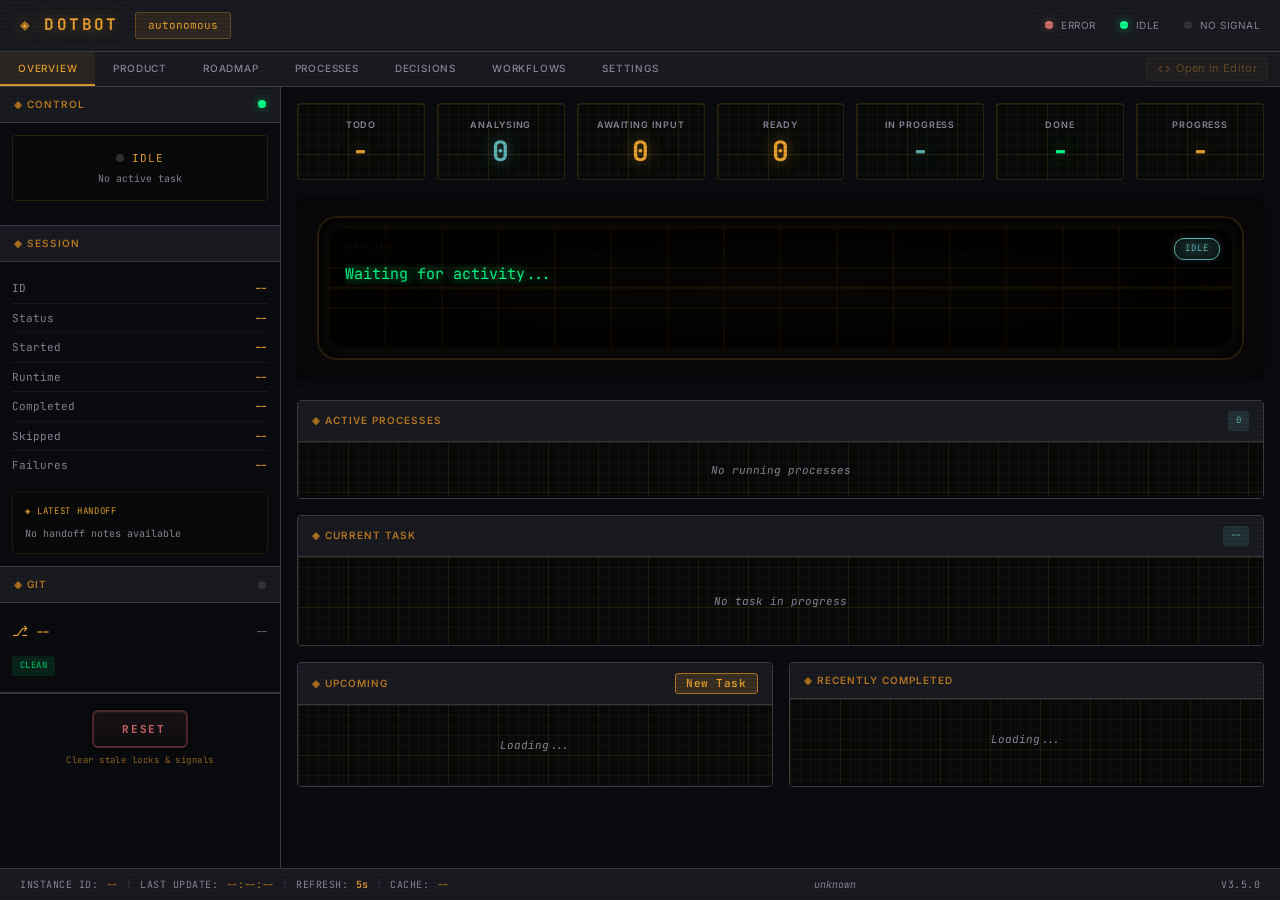
==== commit 8f9dfcd2: "refactor(qa): Step 1+2 of QA-engine refactor — generic form fields + run storage Step 1: declarative" ====
--- a/core/ui/static/index.html
+++ b/core/ui/static/index.html
@@ -1556,6 +1556,8 @@
                         <div class="form-hint" id="workflow-launch-description">
                             Claude will create your mission, tech stack, and entity model documents based on your description and any attached files.
                         </div>
+                        <!-- Custom workflow fields rendered from form.modes.fields. Empty by default; populated by renderWorkflowLaunchFields() -->
+                        <div id="workflow-launch-fields" style="display: none;"></div>
                         <div class="form-group">
                             <label class="form-label">Attach context files (optional)</label>
                             <div class="workflow-launch-dropzone" id="workflow-launch-dropzone">
@@ -1615,49 +1617,9 @@
         </div>
     </div>
 
-    <!-- QA Generate Modal -->
-    <div class="modal-overlay" id="qa-generate-modal">
-        <div class="modal">
-            <div class="modal-header">
-                <h2 class="modal-title">Generate QA Plan</h2>
-                <button class="modal-close"><!-- Close --></button>
-            </div>
-            <div class="modal-body">
-                <div class="task-create-form">
-                    <div class="form-group">
-                        <label class="form-label">Jira Tickets <span style="color: var(--color-accent)">*</span></label>
-                        <input type="text" class="form-input" id="qa-modal-jira" placeholder="PROJ-123, PROJ-456 or paste full URLs" />
-                        <div class="form-hint">Enter one or more Jira issue keys, comma-separated (required)</div>
-                    </div>
-                    <div class="form-group">
-                        <label class="form-label">Confluence Pages</label>
-                        <textarea class="form-textarea" id="qa-modal-confluence" rows="2" placeholder="https://site.atlassian.net/wiki/spaces/..."></textarea>
-                        <div class="form-hint">Enter Confluence page URLs, one per line (optional)</div>
-                    </div>
-                    <div class="form-group">
-                        <label class="form-label">Additional Instructions</label>
-                        <textarea class="form-textarea" id="qa-modal-instructions" rows="3" placeholder="Focus on API validation, include negative test cases..."></textarea>
-                        <div class="form-hint">Free-text guidance for the QA plan generation (optional)</div>
-                    </div>
-                    <div class="form-option">
-                        <label class="form-checkbox-label">
-                            <input type="checkbox" id="qa-modal-approval">
-                            <span class="form-checkbox-text">Require approval between phases</span>
-                        </label>
-                        <div class="form-option-hint">Stop after each artifact for review before continuing</div>
-                    </div>
-                    <div class="form-hint" id="qa-modal-status" style="min-height: 16px;"></div>
-                </div>
-            </div>
-            <div class="modal-footer task-create-footer">
-                <button class="ctrl-btn" id="qa-modal-cancel">Cancel</button>
-                <button class="ctrl-btn primary" id="qa-modal-submit">
-                    <span class="btn-text">Generate</span>
-                    <span class="btn-loading" style="display: none;">Launching...</span>
-                </button>
-            </div>
-        </div>
-    </div>
+    <!-- QA Generate Modal removed in Step 1 of QA refactor — replaced by generic
+         workflow-launch modal which renders fields declaratively from
+         qa-via-jira/workflow.yaml form.modes.fields. -->
 
     <!-- QA Chat Modal -->
     <div class="modal-overlay" id="qa-chat-modal">
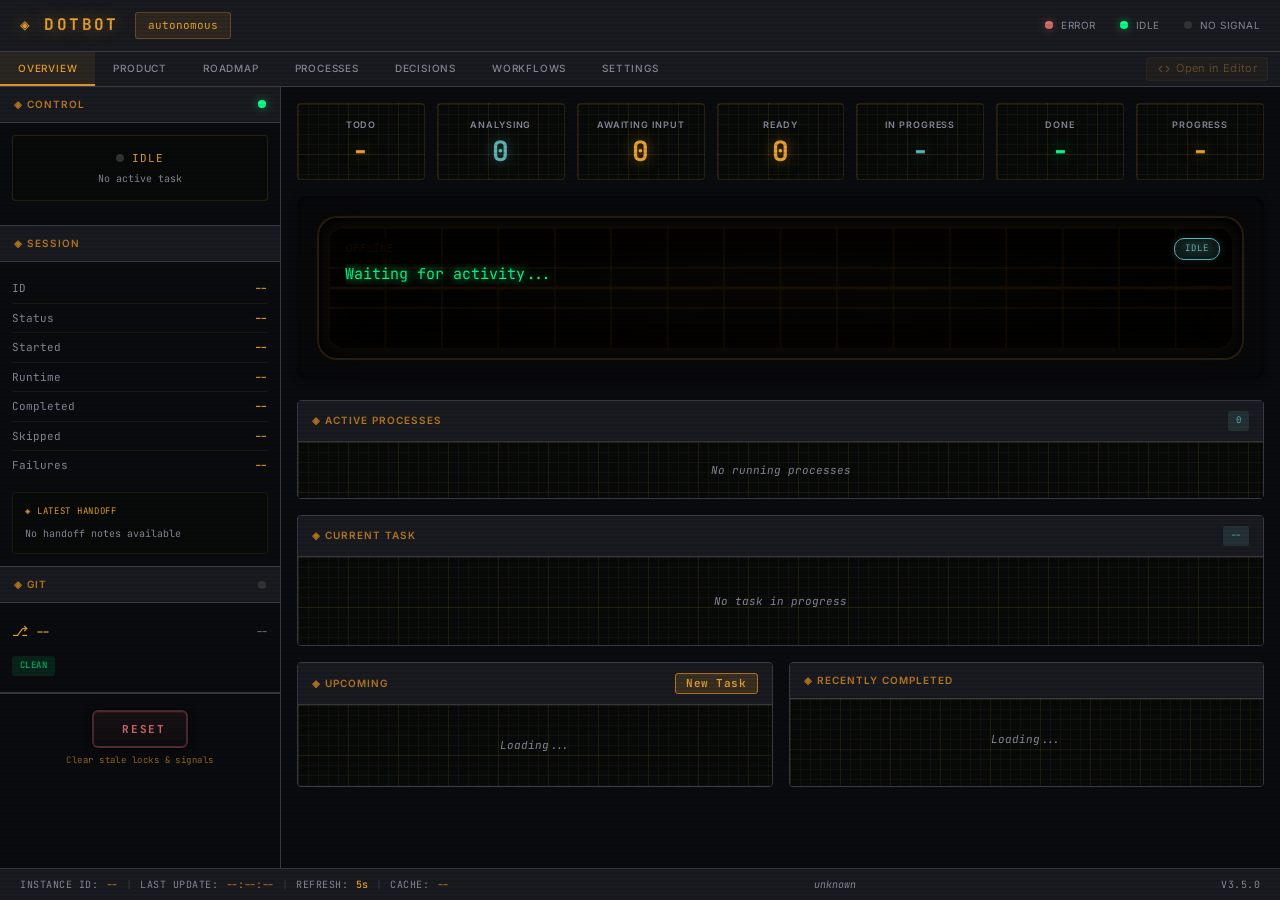
==== commit c7e314a4: "refactor(qa): Step 2.5 — delete the QA tab and all /api/qa/* endpoints Per Andre's PR #265 feedback," ====
--- a/core/ui/static/index.html
+++ b/core/ui/static/index.html
@@ -61,7 +61,6 @@
                     <button class="tab" data-tab="processes">Processes</button>
                     <button class="tab" data-tab="decisions">Decisions</button>
                     <button class="tab" data-tab="workflow">Workflows</button>
-                    <button class="tab" data-tab="qa" id="qa-tab-btn" style="display:none">QA</button>
                     <button class="tab" data-tab="settings">Settings</button>
                 </div>
                 <button class="editor-btn dimmed" id="editor-btn" title="Configure editor" aria-label="Configure editor">
@@ -373,16 +372,6 @@
                                 <div class="settings-nav-item" data-settings-section="mothership">Mothership</div>
                                 <div class="settings-nav-item" data-settings-section="aether" id="aetherNavItem" style="display:none">Aether</div>
                             </div>
-                        </div>
-                    </div>
-                </div>
-                <div class="context-panel hidden" data-context="qa">
-                    <div class="sidebar-section">
-                        <div class="sidebar-header">
-                            <span class="sidebar-title">&#9672; QA</span>
-                        </div>
-                        <div class="sidebar-content" id="qa-sidebar-content">
-                            <!-- Populated by JS: artifact cards when run is selected -->
                         </div>
                     </div>
                 </div>
@@ -710,78 +699,6 @@
                             <div class="product-content full-width">
                                 <div class="doc-viewer" id="doc-viewer">
                                     <div class="doc-placeholder">Select a document from the left panel</div>
-                                </div>
-                            </div>
-                        </div>
-                    </div>
-
-                    <!-- QA Tab -->
-                    <div class="tab-pane" id="tab-qa">
-                        <div class="qa-runs-container">
-                            <!-- Preflight overlay (shown during checks) -->
-                            <div id="qa-preflight-overlay" style="display:none">
-                                <div class="qa-preflight-content">
-                                    <div class="qa-preflight-title" id="qa-preflight-title">Running preflight checks...</div>
-                                    <div class="qa-preflight-checks" id="qa-preflight-checks"></div>
-                                </div>
-                            </div>
-                            <!-- Run list view (default) -->
-                            <div id="qa-run-list">
-                                <div class="qa-empty-state" id="qa-empty">
-                                    <div class="qa-onboarding">
-                                        <div class="qa-onboarding-title">QA Plan Generator</div>
-                                        <div class="qa-onboarding-steps">
-                                            <div class="qa-onboarding-step">
-                                                <div class="qa-onboarding-num">1</div>
-                                                <div class="qa-onboarding-info">
-                                                    <div class="qa-onboarding-label">Enter Jira tickets</div>
-                                                    <div class="qa-onboarding-desc">Paste ticket keys or full URLs in the left panel</div>
-                                                </div>
-                                            </div>
-                                            <div class="qa-onboarding-step">
-                                                <div class="qa-onboarding-num">2</div>
-                                                <div class="qa-onboarding-info">
-                                                    <div class="qa-onboarding-label">Generate QA Plan</div>
-                                                    <div class="qa-onboarding-desc">Agent fetches Jira data, detects systems, and creates test plans</div>
-                                                </div>
-                                            </div>
-                                            <div class="qa-onboarding-step">
-                                                <div class="qa-onboarding-num">3</div>
-                                                <div class="qa-onboarding-info">
-                                                    <div class="qa-onboarding-label">Review artifacts</div>
-                                                    <div class="qa-onboarding-desc">Test plans and cases per system, ready to copy or download</div>
-                                                </div>
-                                            </div>
-                                        </div>
-                                    </div>
-                                </div>
-                                <!-- Run cards appended here by JS -->
-                            </div>
-                            <!-- Detail view (shown when a run is clicked) -->
-                            <div id="qa-run-detail" style="display:none">
-                                <div class="qa-detail-header" id="qa-detail-header">
-                                    <button class="ctrl-btn-xs" id="qa-back-btn">&#8592; Back</button>
-                                    <span class="qa-detail-title" id="qa-detail-title"></span>
-                                    <div class="qa-detail-actions">
-                                        <div class="qa-search-box" id="qa-search-box" style="display:none">
-                                            <input type="text" id="qa-search-input" class="qa-search-input" placeholder="Search..." />
-                                            <span class="qa-search-count" id="qa-search-count"></span>
-                                            <button class="qa-search-nav" id="qa-search-prev" title="Previous">&#9650;</button>
-                                            <button class="qa-search-nav" id="qa-search-next" title="Next">&#9660;</button>
-                                        </div>
-                                        <button class="ctrl-btn-xs" id="qa-copy-btn" style="display:none" title="Copy markdown to clipboard">Copy</button>
-                                        <button class="ctrl-btn-xs" id="qa-download-btn" style="display:none" title="Download all artifacts as ZIP">Download</button>
-                                        <button class="ctrl-btn-xs" id="qa-rerun-btn" style="display:none" title="Re-run with same inputs">Re-run</button>
-                                    </div>
-                                </div>
-                                <div class="qa-coverage-bar" id="qa-coverage-bar" style="display:none"></div>
-                                <div class="qa-progress-bar" id="qa-progress-bar" style="display:none">
-                                    <div class="qa-progress-steps" id="qa-progress-steps"></div>
-                                </div>
-                                <div class="qa-detail-body">
-                                    <div class="qa-detail-content" id="qa-detail-content">
-                                        <!-- Sub-cards or document view -->
-                                    </div>
                                 </div>
                             </div>
                         </div>
@@ -1613,37 +1530,6 @@
             <div class="modal-footer task-create-footer hidden" id="workflow-launch-footer-preflight">
                 <button class="ctrl-btn" id="workflow-launch-preflight-back">Back</button>
                 <button class="ctrl-btn primary hidden" id="workflow-launch-preflight-retry">Retry</button>
-            </div>
-        </div>
-    </div>
-
-    <!-- QA Generate Modal removed in Step 1 of QA refactor — replaced by generic
-         workflow-launch modal which renders fields declaratively from
-         qa-via-jira/workflow.yaml form.modes.fields. -->
-
-    <!-- QA Chat Modal -->
-    <div class="modal-overlay" id="qa-chat-modal">
-        <div class="modal">
-            <div class="modal-header">
-                <h2 class="modal-title">Refine</h2>
-                <button class="modal-close"><!-- Close --></button>
-            </div>
-            <div class="modal-body">
-                <div class="task-create-form">
-                    <div class="form-group">
-                        <label class="form-label">What would you like to change?</label>
-                        <textarea class="form-textarea" id="qa-chat-comment" rows="5" placeholder="Add more edge cases for the payment flow, include negative test scenarios, focus on the API layer..."></textarea>
-                        <div class="form-hint">Describe your requested changes and the plan will be regenerated with your feedback.</div>
-                    </div>
-                    <div class="form-hint" id="qa-chat-status" style="min-height: 16px;"></div>
-                </div>
-            </div>
-            <div class="modal-footer task-create-footer">
-                <button class="ctrl-btn" id="qa-chat-close-btn">Close</button>
-                <button class="ctrl-btn primary" id="qa-chat-send-btn">
-                    <span class="btn-text">Send</span>
-                    <span class="btn-loading" style="display: none;">Sending...</span>
-                </button>
             </div>
         </div>
     </div>
@@ -1726,7 +1612,6 @@
     <script src="modules/processes.js"></script>
     <script src="modules/editor.js"></script>
     <script src="modules/controls.js"></script>
-    <script src="modules/qa.js"></script>
     <script src="modules/activity.js"></script>
     <script src="modules/polling.js"></script>
     <script src="modules/ui-updates.js"></script>
--- a/core/ui/static/css/views.css
+++ b/core/ui/static/css/views.css
@@ -2996,1055 +2996,3 @@
 
 
 
-/* ========== QA VIEW ========== */
-
-/* Sidebar form */
-.qa-sidebar-form {
-    padding: 8px !important;
-    max-height: none !important;
-}
-
-.qa-field {
-    display: flex;
-    flex-direction: column;
-    gap: 3px;
-    margin-bottom: 10px;
-}
-
-.qa-label {
-    font-size: 10px;
-    font-weight: 600;
-    text-transform: uppercase;
-    letter-spacing: 0.08em;
-    color: var(--color-primary-dim);
-    font-family: var(--font-ui);
-}
-
-.qa-required {
-    color: var(--color-accent);
-}
-
-.qa-input, .qa-textarea {
-    background: rgba(0,0,0,0.3);
-    border: 1px solid var(--bezel-edge);
-    border-radius: 3px;
-    color: var(--color-primary);
-    padding: 6px 8px;
-    font-family: var(--font-mono);
-    font-size: 11px;
-    width: 100%;
-    box-sizing: border-box;
-}
-
-.qa-input:focus, .qa-textarea:focus {
-    outline: none;
-    border-color: var(--color-primary);
-}
-
-.qa-textarea {
-    resize: vertical;
-    min-height: 36px;
-}
-
-.qa-hint {
-    font-size: 9px;
-    color: var(--color-text-dim);
-}
-
-.qa-sidebar-actions {
-    margin-top: 8px;
-    display: flex;
-    flex-direction: column;
-    gap: 6px;
-}
-
-.qa-status {
-    font-size: 10px;
-    color: var(--color-text-dim);
-    text-align: center;
-}
-
-/* Main area — runs container */
-.qa-runs-container {
-    height: 100%;
-    display: flex;
-    flex-direction: column;
-    position: relative;
-}
-
-/* Preflight overlay */
-#qa-preflight-overlay {
-    position: absolute;
-    inset: 0;
-    background: var(--bg-panel, rgba(0,0,0,0.85));
-    z-index: 10;
-    display: flex;
-    align-items: center;
-    justify-content: center;
-}
-
-.qa-preflight-content {
-    max-width: 480px;
-    width: 100%;
-    padding: 24px;
-}
-
-.qa-preflight-title {
-    font-size: 12px;
-    font-weight: 600;
-    text-transform: uppercase;
-    letter-spacing: 0.1em;
-    color: var(--color-primary-dim);
-    margin-bottom: 16px;
-    font-family: var(--font-ui);
-}
-
-.qa-preflight-check {
-    display: flex;
-    align-items: center;
-    gap: 10px;
-    padding: 8px 0;
-    border-bottom: 1px solid var(--bezel-edge);
-    font-size: 11px;
-}
-
-.qa-preflight-led {
-    width: 8px;
-    height: 8px;
-    border-radius: 50%;
-    flex-shrink: 0;
-}
-
-.qa-preflight-led.checking {
-    background: var(--color-secondary, #e8a030);
-    animation: qa-pulse 1s ease-in-out infinite;
-}
-
-.qa-preflight-led.pass {
-    background: var(--color-success, #00ff88);
-    box-shadow: 0 0 6px var(--color-success, #00ff88);
-}
-
-.qa-preflight-led.fail {
-    background: var(--color-accent, #ff4444);
-    box-shadow: 0 0 6px var(--color-accent, #ff4444);
-}
-
-.qa-preflight-label {
-    flex: 1;
-    color: var(--color-text);
-}
-
-.qa-preflight-status {
-    font-weight: 600;
-    font-size: 10px;
-    letter-spacing: 0.05em;
-}
-
-.qa-preflight-status.pass { color: var(--color-success, #00ff88); }
-.qa-preflight-status.fail { color: var(--color-accent, #ff4444); }
-
-.qa-preflight-hint {
-    font-size: 10px;
-    color: var(--color-text-dim);
-    padding: 4px 0 4px 18px;
-    border-bottom: 1px solid var(--bezel-edge);
-}
-
-.qa-preflight-result {
-    margin-top: 16px;
-    font-size: 11px;
-    font-weight: 600;
-    letter-spacing: 0.1em;
-    text-transform: uppercase;
-}
-
-.qa-preflight-result.pass { color: var(--color-success, #00ff88); }
-.qa-preflight-result.fail { color: var(--color-accent, #ff4444); }
-
-/* Empty state */
-.qa-empty-state {
-    display: flex;
-    flex-direction: column;
-    align-items: center;
-    justify-content: center;
-    padding: 80px 20px;
-    text-align: center;
-    gap: 8px;
-}
-
-.qa-empty-icon {
-    font-size: 28px;
-    font-weight: 700;
-    color: var(--color-primary-dim);
-    opacity: 0.3;
-    letter-spacing: 0.1em;
-    font-family: var(--font-ui);
-}
-
-.qa-empty-text {
-    font-size: 13px;
-    color: var(--color-text-dim);
-    font-weight: 600;
-}
-
-.qa-empty-hint {
-    font-size: 11px;
-    color: var(--color-text-dim);
-    opacity: 0.6;
-}
-
-/* Run cards */
-.qa-run-card {
-    display: flex;
-    flex-direction: column;
-    gap: 4px;
-    padding: 12px 16px;
-    margin: 0 0 1px 0;
-    background: var(--bg-panel);
-    border-left: 3px solid var(--bezel-edge);
-    cursor: pointer;
-    transition: all 0.15s ease;
-}
-
-.qa-run-card:hover {
-    background: var(--bg-screen);
-}
-
-.qa-run-card.processing {
-    border-left-color: var(--color-secondary, #e8a030);
-    animation: qa-pulse 2s ease-in-out infinite;
-}
-
-.qa-run-card.completed {
-    border-left-color: var(--color-success, #00ff88);
-}
-
-.qa-run-card.failed {
-    border-left-color: var(--color-accent, #ff4444);
-}
-
-@keyframes qa-pulse {
-    0%, 100% { opacity: 1; }
-    50% { opacity: 0.7; }
-}
-
-.qa-run-header {
-    display: flex;
-    align-items: center;
-    justify-content: space-between;
-}
-
-.qa-run-actions {
-    display: flex;
-    gap: 4px;
-    flex-shrink: 0;
-}
-
-.qa-run-title {
-    font-size: 12px;
-    font-weight: 600;
-    color: var(--color-primary);
-    font-family: var(--font-mono);
-}
-
-.qa-run-desc {
-    font-size: 11px;
-    color: var(--color-text-dim);
-    overflow: hidden;
-    text-overflow: ellipsis;
-    white-space: nowrap;
-    max-width: 100%;
-}
-
-.qa-run-meta {
-    font-size: 10px;
-    color: var(--color-text-dim);
-    display: flex;
-    gap: 8px;
-    align-items: center;
-}
-
-.qa-run-status {
-    font-weight: 600;
-}
-
-.qa-run-status.processing { color: var(--color-secondary, #e8a030); }
-.qa-run-status.awaiting-approval { color: var(--color-primary, #00d4ff); }
-.qa-run-status.completed { color: var(--color-success, #00ff88); }
-.qa-run-status.failed { color: var(--color-accent, #ff4444); }
-
-.qa-run-stats {
-    opacity: 0.7;
-}
-
-.qa-run-time {
-    opacity: 0.5;
-}
-
-/* Detail view */
-.qa-detail-header {
-    display: flex;
-    align-items: center;
-    gap: 12px;
-    padding: 8px 8px 12px 8px;
-    border-bottom: 1px solid var(--bezel-edge);
-    margin-bottom: 0;
-    position: sticky;
-    top: 0;
-    z-index: 5;
-    background: var(--bg-panel, #1a1a2e);
-}
-
-.qa-detail-actions {
-    margin-left: auto;
-    display: flex;
-    gap: 4px;
-    flex-shrink: 0;
-}
-
-/* Coverage bar */
-.qa-coverage-bar {
-    display: flex;
-    align-items: center;
-    gap: 10px;
-    padding: 8px 8px;
-    font-size: 10px;
-    font-family: var(--font-ui);
-    border-bottom: 1px solid var(--bezel-edge);
-}
-
-.qa-coverage-label {
-    color: var(--color-text-dim);
-    font-weight: 600;
-    text-transform: uppercase;
-    letter-spacing: 0.06em;
-}
-
-.qa-coverage-track {
-    flex: 1;
-    max-width: 200px;
-    height: 4px;
-    background: rgba(255,255,255,0.08);
-    border-radius: 2px;
-    overflow: hidden;
-}
-
-.qa-coverage-fill {
-    height: 100%;
-    border-radius: 2px;
-    transition: width 0.5s ease;
-}
-
-.qa-coverage-fill.good { background: var(--color-success, #00ff88); }
-.qa-coverage-fill.partial { background: var(--color-secondary, #e8a030); }
-
-.qa-coverage-value {
-    font-weight: 700;
-    font-family: var(--font-mono);
-    font-size: 11px;
-}
-
-.qa-coverage-value.good { color: var(--color-success, #00ff88); }
-.qa-coverage-value.partial { color: var(--color-secondary, #e8a030); }
-
-/* Progress bar */
-.qa-progress-bar {
-    padding: 0 0 16px 0;
-    border-bottom: 1px solid var(--bezel-edge);
-    margin-bottom: 16px;
-}
-
-.qa-progress-steps {
-    display: flex;
-    gap: 4px;
-    flex-wrap: wrap;
-}
-
-.qa-progress-step {
-    display: flex;
-    align-items: center;
-    gap: 6px;
-    padding: 5px 10px;
-    font-size: 10px;
-    font-family: var(--font-ui);
-    border-radius: 3px;
-    transition: all 0.3s ease;
-}
-
-.qa-progress-step.done {
-    color: var(--color-success, #00ff88);
-    background: rgba(0, 255, 136, 0.06);
-}
-
-.qa-progress-step.active {
-    color: var(--color-secondary, #e8a030);
-    background: rgba(232, 160, 48, 0.1);
-    animation: qa-pulse 2s ease-in-out infinite;
-}
-
-.qa-progress-step.pending {
-    color: var(--color-text-dim);
-    opacity: 0.4;
-}
-
-.qa-progress-step.fail {
-    color: var(--color-accent, #ff4444);
-}
-
-.qa-progress-icon {
-    font-size: 10px;
-    line-height: 1;
-}
-
-.qa-progress-label {
-    font-weight: 600;
-    letter-spacing: 0.03em;
-}
-
-.qa-progress-clickable {
-    cursor: pointer;
-}
-
-.qa-progress-clickable:hover .qa-progress-label {
-    text-decoration: underline;
-    text-decoration-style: dotted;
-}
-
-.qa-progress-detail {
-    display: flex;
-    flex-wrap: wrap;
-    gap: 4px;
-    padding: 4px 0 4px 8px;
-    width: 100%;
-}
-
-.qa-progress-detail-item {
-    font-size: 9px;
-    color: var(--color-text-dim);
-    display: flex;
-    align-items: center;
-    gap: 4px;
-}
-
-.qa-detail-title {
-    font-size: 12px;
-    font-weight: 600;
-    color: var(--color-primary);
-    font-family: var(--font-mono);
-    white-space: nowrap;
-    overflow: hidden;
-    text-overflow: ellipsis;
-    min-width: 0;
-}
-
-/* Document body — content + TOC side by side */
-.qa-detail-body {
-    display: flex;
-    gap: 0;
-    flex: 1;
-    overflow: hidden;
-}
-
-/* Search box */
-.qa-search-box {
-    display: flex;
-    align-items: center;
-    gap: 4px;
-    border: 1px solid var(--bezel-edge);
-    border-radius: 3px;
-    padding: 2px 4px;
-}
-
-.qa-search-input {
-    background: transparent;
-    border: none;
-    color: var(--color-primary);
-    font-family: var(--font-mono);
-    font-size: 11px;
-    width: 120px;
-    outline: none;
-}
-
-.qa-search-count {
-    font-size: 9px;
-    color: var(--color-text-dim);
-    white-space: nowrap;
-}
-
-.qa-search-nav {
-    background: transparent;
-    border: none;
-    color: var(--color-text-dim);
-    cursor: pointer;
-    font-size: 8px;
-    padding: 2px;
-    line-height: 1;
-}
-
-.qa-search-nav:hover { color: var(--color-primary); }
-
-.qa-detail-content mark {
-    background: rgba(232, 160, 48, 0.3);
-    color: inherit;
-    border-radius: 2px;
-    padding: 0 1px;
-}
-
-.qa-detail-content mark.current {
-    background: rgba(232, 160, 48, 0.6);
-}
-
-/* Table of contents */
-/* TOC now renders inside #qa-sidebar-content */
-
-.qa-toc-title {
-    font-size: 9px;
-    font-weight: 700;
-    text-transform: uppercase;
-    letter-spacing: 0.1em;
-    color: var(--color-primary-dim);
-    margin-bottom: 8px;
-}
-
-.qa-toc-item {
-    display: block;
-    font-size: 10px;
-    color: var(--color-text-dim);
-    text-decoration: none;
-    padding: 3px 0;
-    cursor: pointer;
-    transition: color 0.15s;
-    line-height: 1.4;
-    border-left: 2px solid transparent;
-    padding-left: 6px;
-}
-
-.qa-toc-item:hover { color: var(--color-primary); }
-.qa-toc-item.active {
-    color: var(--color-primary);
-    border-left-color: var(--color-primary);
-}
-
-.qa-toc-item.level-2 { padding-left: 14px; }
-.qa-toc-item.level-3 { padding-left: 22px; font-size: 9px; }
-
-/* Sub-card section headers */
-.qa-subcards-section-header {
-    font-size: 9px;
-    font-weight: 700;
-    text-transform: uppercase;
-    letter-spacing: 0.1em;
-    color: var(--color-text-dim);
-    padding: 12px 8px 4px;
-}
-
-/* Sidebar sub-card overrides */
-#qa-sidebar-content .qa-subcard {
-    padding: 8px 8px;
-    gap: 8px;
-}
-
-#qa-sidebar-content .qa-subcard-title {
-    font-size: 11px;
-}
-
-#qa-sidebar-content .qa-subcard-desc {
-    font-size: 9px;
-}
-
-#qa-sidebar-content .qa-subcard-icon {
-    width: 24px;
-    height: 24px;
-    font-size: 8px;
-}
-
-#qa-sidebar-content .qa-system-header {
-    padding: 6px 8px;
-    font-size: 10px;
-}
-
-#qa-sidebar-content {
-    overflow-y: auto;
-    max-height: calc(100vh - 120px);
-    padding: 4px 0;
-}
-
-
-.qa-subcard-disabled {
-    opacity: 0.4;
-    cursor: default;
-    pointer-events: none;
-}
-
-.qa-icon-action {
-    font-size: 14px;
-    line-height: 1;
-}
-
-/* Onboarding */
-.qa-onboarding {
-    display: flex;
-    flex-direction: column;
-    align-items: center;
-    padding: 60px 20px;
-    gap: 24px;
-}
-
-.qa-onboarding-title {
-    font-size: 16px;
-    font-weight: 700;
-    color: var(--color-primary-dim);
-    opacity: 0.5;
-    letter-spacing: 0.08em;
-    font-family: var(--font-ui);
-}
-
-.qa-onboarding-steps {
-    display: flex;
-    flex-direction: column;
-    gap: 12px;
-    max-width: 400px;
-    width: 100%;
-}
-
-.qa-onboarding-step {
-    display: flex;
-    align-items: flex-start;
-    gap: 14px;
-    padding: 12px 16px;
-    background: var(--bg-panel);
-    border-radius: 4px;
-    border-left: 3px solid var(--bezel-edge);
-}
-
-.qa-onboarding-num {
-    width: 24px;
-    height: 24px;
-    display: flex;
-    align-items: center;
-    justify-content: center;
-    border-radius: 50%;
-    background: rgba(255,255,255,0.06);
-    color: var(--color-primary-dim);
-    font-size: 11px;
-    font-weight: 700;
-    font-family: var(--font-mono);
-    flex-shrink: 0;
-}
-
-.qa-onboarding-label {
-    font-size: 12px;
-    font-weight: 600;
-    color: var(--color-text);
-}
-
-.qa-onboarding-desc {
-    font-size: 10px;
-    color: var(--color-text-dim);
-    margin-top: 2px;
-}
-
-.qa-detail-content {
-    font-size: 12px;
-    line-height: 1.7;
-    flex: 1;
-    min-width: 0;
-    overflow-y: auto;
-    color: var(--color-text);
-    overflow-y: auto;
-    padding-bottom: 40px;
-}
-
-.qa-detail-content h1 {
-    font-size: 16px;
-    color: var(--color-primary);
-    margin: 24px 0 12px 0;
-    padding-bottom: 4px;
-    border-bottom: 1px solid var(--bezel-edge);
-}
-
-.qa-detail-content h2 {
-    font-size: 14px;
-    color: var(--color-primary);
-    margin: 20px 0 8px 0;
-}
-
-.qa-detail-content h3 {
-    font-size: 12px;
-    color: var(--color-primary-dim);
-    margin: 16px 0 6px 0;
-}
-
-.qa-detail-content table {
-    width: 100%;
-    border-collapse: collapse;
-    margin: 8px 0;
-    font-size: 11px;
-}
-
-.qa-detail-content th, .qa-detail-content td {
-    border: 1px solid var(--bezel-edge);
-    padding: 4px 8px;
-    text-align: left;
-}
-
-.qa-detail-content th {
-    background: rgba(255,255,255,0.05);
-    font-weight: 600;
-    color: var(--color-primary-dim);
-}
-
-.qa-detail-content pre {
-    background: rgba(0,0,0,0.3);
-    padding: 8px;
-    border-radius: 3px;
-    overflow-x: auto;
-    font-size: 11px;
-}
-
-.qa-detail-content code {
-    background: rgba(0,0,0,0.2);
-    padding: 1px 4px;
-    border-radius: 2px;
-    font-size: 11px;
-}
-
-.qa-detail-content ul, .qa-detail-content ol {
-    padding-left: 20px;
-    margin: 4px 0;
-}
-
-.qa-detail-content li {
-    margin: 2px 0;
-}
-
-/* Sub-cards (run overview → document selection) */
-.qa-subcards {
-    display: flex;
-    flex-direction: column;
-    gap: 1px;
-}
-
-.qa-subcard {
-    display: flex;
-    align-items: center;
-    gap: 12px;
-    padding: 14px 16px;
-    background: var(--bg-panel);
-    cursor: pointer;
-    transition: all 0.15s ease;
-    border-left: 3px solid var(--bezel-edge);
-}
-
-.qa-subcard:hover {
-    background: var(--bg-screen);
-    border-left-color: var(--color-primary);
-}
-
-.qa-subcard-icon {
-    width: 32px;
-    height: 32px;
-    display: flex;
-    align-items: center;
-    justify-content: center;
-    border-radius: 4px;
-    background: var(--primary-15, rgba(255,255,255,0.05));
-    color: var(--color-primary);
-    font-size: 11px;
-    font-weight: 700;
-    font-family: var(--font-mono);
-    flex-shrink: 0;
-}
-
-.qa-subcard-info {
-    flex: 1;
-    min-width: 0;
-}
-
-.qa-subcard-title {
-    font-size: 12px;
-    font-weight: 600;
-    color: var(--color-primary);
-    font-family: var(--font-mono);
-}
-
-.qa-subcard-desc {
-    font-size: 10px;
-    color: var(--color-text-dim);
-    margin-top: 2px;
-}
-
-/* System group headers */
-.qa-system-group {
-    margin-bottom: 4px;
-}
-
-.qa-system-header {
-    display: flex;
-    align-items: center;
-    gap: 8px;
-    padding: 10px 16px 6px 16px;
-    font-family: var(--font-ui);
-    cursor: pointer;
-    user-select: none;
-}
-
-.qa-system-header:hover .qa-system-name {
-    color: var(--color-primary);
-}
-
-.qa-system-collapse {
-    font-size: 9px;
-    color: var(--color-text-dim);
-    transition: transform 0.2s ease;
-}
-
-.qa-system-group.collapsed .qa-system-collapse {
-    transform: rotate(-90deg);
-}
-
-.qa-system-group.collapsed .qa-subcard {
-    display: none;
-}
-
-.qa-system-name {
-    font-size: 10px;
-    font-weight: 700;
-    text-transform: uppercase;
-    letter-spacing: 0.1em;
-    color: var(--color-primary-dim);
-}
-
-.qa-system-badge {
-    font-size: 9px;
-    font-weight: 600;
-    padding: 1px 6px;
-    border-radius: 3px;
-    background: rgba(255,255,255,0.06);
-    color: var(--color-text-dim);
-    letter-spacing: 0.05em;
-    font-family: var(--font-mono);
-}
-
-.qa-icon-uat {
-    background: rgba(232, 160, 48, 0.12) !important;
-    color: var(--color-secondary, #e8a030) !important;
-}
-
-.qa-subcard-uat {
-    border-left-color: rgba(232, 160, 48, 0.3);
-}
-
-.qa-subcard-uat:hover {
-    border-left-color: var(--color-secondary, #e8a030);
-}
-
-.qa-system-tc-count {
-    margin-left: auto;
-    font-size: 9px;
-    font-weight: 600;
-    color: var(--color-text-dim);
-    font-family: var(--font-mono);
-    opacity: 0.6;
-}
-
-/* Approve button on artifact cards */
-.qa-approve-btn {
-    flex-shrink: 0;
-    margin-left: 8px;
-    padding: 4px 10px;
-    font-size: 10px;
-    font-weight: 700;
-    font-family: var(--font-mono);
-    letter-spacing: 0.05em;
-    text-transform: uppercase;
-    background: transparent;
-    color: var(--color-success, #00ff88);
-    border: 1px solid var(--color-success, #00ff88);
-    border-radius: 2px;
-    cursor: pointer;
-    transition: background 0.15s, color 0.15s;
-}
-
-.qa-approve-btn:hover {
-    background: var(--color-success, #00ff88);
-    color: var(--bg-panel, #0a0a0a);
-}
-
-/* Chat button on artifact cards */
-.qa-chat-btn {
-    flex-shrink: 0;
-    margin-left: 4px;
-    padding: 4px 10px;
-    font-size: 10px;
-    font-weight: 700;
-    font-family: var(--font-mono);
-    letter-spacing: 0.05em;
-    text-transform: uppercase;
-    background: transparent;
-    color: var(--color-secondary, #e8a030);
-    border: 1px solid var(--color-secondary, #e8a030);
-    border-radius: 2px;
-    cursor: pointer;
-    transition: background 0.15s, color 0.15s;
-}
-
-.qa-chat-btn:hover {
-    background: var(--color-secondary, #e8a030);
-    color: var(--bg-panel, #0a0a0a);
-}
-
-/* Skip button on artifact cards */
-.qa-skip-btn {
-    flex-shrink: 0;
-    margin-left: 4px;
-    padding: 4px 10px;
-    font-size: 10px;
-    font-weight: 700;
-    font-family: var(--font-mono);
-    letter-spacing: 0.05em;
-    text-transform: uppercase;
-    background: transparent;
-    color: var(--color-text-dim, #666);
-    border: 1px solid var(--color-text-dim, #666);
-    border-radius: 2px;
-    cursor: pointer;
-    transition: background 0.15s, color 0.15s;
-}
-
-.qa-skip-btn:hover {
-    background: var(--color-text-dim, #666);
-    color: var(--bg-panel, #0a0a0a);
-}
-
-/* Approved badge shown after approval */
-.qa-approved-badge {
-    display: inline-block;
-    margin-left: 6px;
-    font-size: 9px;
-    font-weight: 700;
-    color: var(--color-success, #00ff88);
-    opacity: 0.8;
-    vertical-align: middle;
-}
-
-/* Run card progress stage label */
-.qa-run-stage {
-    font-size: 9px;
-    color: var(--color-secondary, #e8a030);
-    font-style: italic;
-}
-
-
-
-/* QA Overview section on Overview page */
-.qa-overview-section {
-    text-align: center;
-    padding: 30px 20px;
-}
-
-.qa-overview-header {
-    margin-bottom: 8px;
-}
-
-.qa-overview-title {
-    font-size: 14px;
-    font-weight: 700;
-    color: var(--color-primary);
-    letter-spacing: 0.05em;
-    font-family: var(--font-ui);
-}
-
-.qa-overview-desc {
-    font-size: 12px;
-    color: var(--color-text-dim);
-}
-
-/* Revert button */
-.qa-revert-btn {
-    flex-shrink: 0;
-    margin-left: 4px;
-    padding: 4px 10px;
-    font-size: 10px;
-    font-weight: 700;
-    font-family: var(--font-mono);
-    letter-spacing: 0.05em;
-    text-transform: uppercase;
-    background: transparent;
-    color: var(--color-secondary, #e8a030);
-    border: 1px solid var(--color-secondary, #e8a030);
-    border-radius: 2px;
-    cursor: pointer;
-    transition: background 0.15s, color 0.15s;
-}
-
-.qa-revert-btn:hover {
-    background: var(--color-secondary, #e8a030);
-    color: var(--bg-panel, #0a0a0a);
-}
-
-/* Chat history in modal */
-.qa-chat-history {
-    margin-bottom: 12px;
-    padding-bottom: 12px;
-    border-bottom: 1px solid var(--bezel-edge);
-    max-height: 150px;
-    overflow-y: auto;
-}
-
-.qa-chat-history-label {
-    font-size: 9px;
-    font-weight: 700;
-    text-transform: uppercase;
-    letter-spacing: 0.08em;
-    color: var(--color-text-dim);
-    margin-bottom: 6px;
-}
-
-.qa-chat-history-msg {
-    font-size: 11px;
-    color: var(--color-text);
-    padding: 4px 0;
-    border-bottom: 1px solid rgba(255,255,255,0.03);
-}
-
-.qa-chat-history-time {
-    font-size: 9px;
-    color: var(--color-text-dim);
-    margin-right: 6px;
-}
-
-/* QA tab notification badge */
-.qa-tab-badge {
-    display: inline-block;
-    background: var(--color-accent, #ff4444);
-    color: white;
-    font-size: 9px;
-    font-weight: 700;
-    min-width: 14px;
-    height: 14px;
-    line-height: 14px;
-    text-align: center;
-    border-radius: 7px;
-    margin-left: 4px;
-    padding: 0 3px;
-}
-
-/* Bulk approve */
-.qa-bulk-approve {
-    padding: 8px 16px;
-    text-align: right;
-    border-bottom: 1px solid var(--bezel-edge);
-    margin-bottom: 4px;
-}
-
-/* Skipped badge */
-.qa-skipped-badge {
-    display: inline-block;
-    font-size: 9px;
-    font-weight: 600;
-    color: var(--color-text-dim);
-    margin-left: 6px;
-    opacity: 0.7;
-}
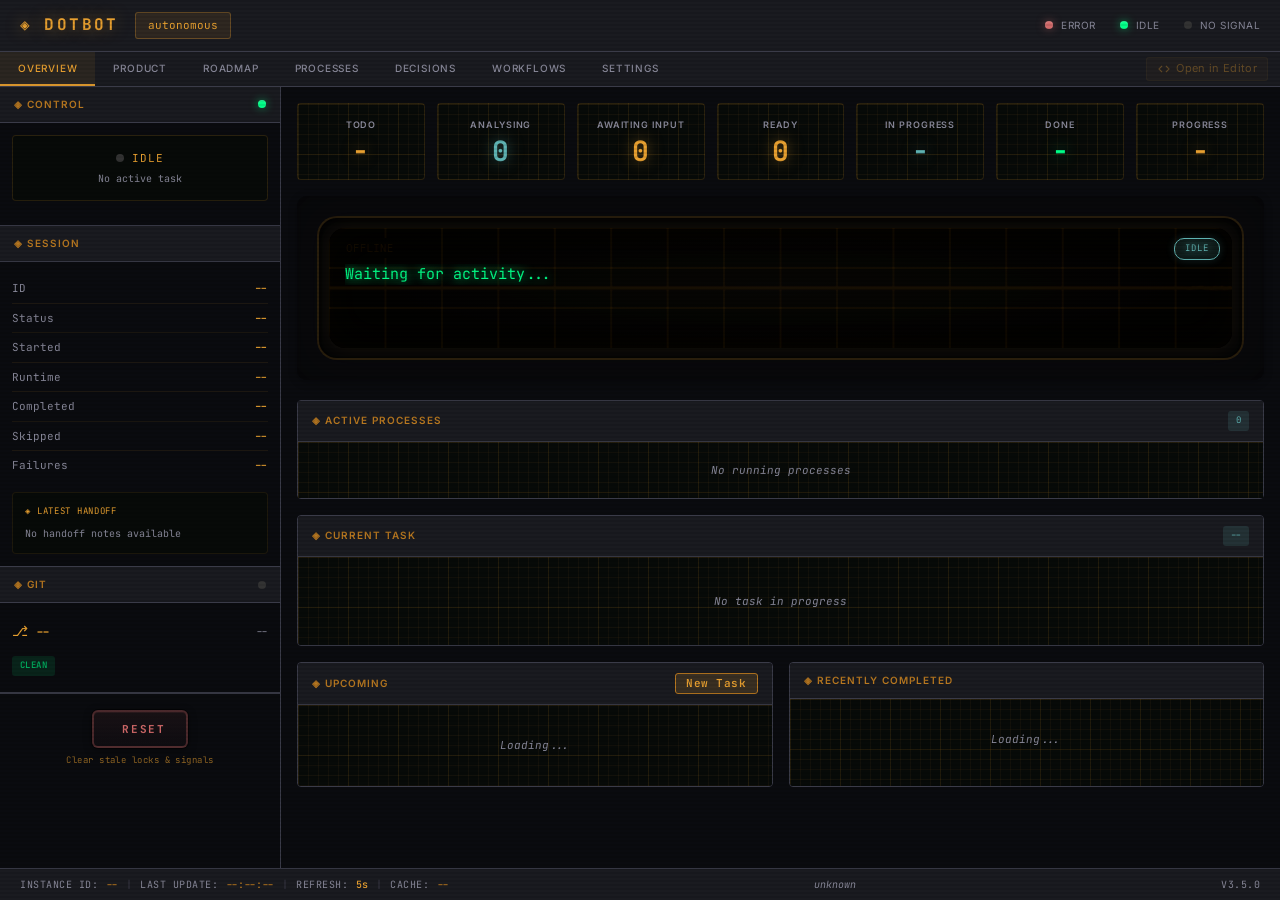
==== commit 70fa8dd6: "feat(workflow-runs): generic per-workflow run UI — replaces deleted QA tab Adds the post-Step-2.5 UI" ====
--- a/core/ui/static/index.html
+++ b/core/ui/static/index.html
@@ -1534,6 +1534,35 @@
         </div>
     </div>
 
+    <!-- Workflow Runs Modal — generic per-workflow run list + run detail -->
+    <div class="modal-overlay" id="workflow-runs-modal">
+        <div class="modal modal-wide">
+            <div class="modal-header">
+                <span class="modal-title">◈ <span id="workflow-runs-title">Runs</span></span>
+                <div style="margin-left: auto; display: flex; gap: 8px;">
+                    <button class="ctrl-btn-xs" id="workflow-runs-refresh-btn" title="Refresh">Refresh</button>
+                </div>
+                <button class="modal-close"><!-- Close icon loaded dynamically --></button>
+            </div>
+            <div class="modal-body">
+                <!-- List view -->
+                <div id="workflow-runs-list-view">
+                    <div id="workflow-runs-list" class="workflow-runs-list">
+                        <div class="workflow-runs-empty"><div class="workflow-runs-empty-hint">Loading runs...</div></div>
+                    </div>
+                </div>
+                <!-- Detail view -->
+                <div id="workflow-runs-detail-view" style="display:none">
+                    <div style="display: flex; align-items: center; gap: 8px; margin-bottom: 12px;">
+                        <button class="ctrl-btn-xs" id="workflow-runs-back-btn">&#8592; Back</button>
+                        <span style="color: var(--color-text-dim); font-size: 11px;">Run detail</span>
+                    </div>
+                    <div id="workflow-run-detail-body"></div>
+                </div>
+            </div>
+        </div>
+    </div>
+
     <!-- Analyse Project Modal -->
     <div class="modal-overlay" id="analyse-modal">
         <div class="modal modal-wide">
@@ -1607,6 +1636,7 @@
     <script src="modules/workflow.js"></script>
     <script src="modules/product.js"></script>
     <script src="modules/workflow-launch.js"></script>
+    <script src="modules/workflow-runs.js"></script>
     <script src="modules/tasks.js"></script>
     <script src="modules/roadmap-task-actions.js"></script>
     <script src="modules/processes.js"></script>
--- a/core/ui/static/css/views.css
+++ b/core/ui/static/css/views.css
@@ -2993,6 +2993,258 @@
     background: linear-gradient(180deg, rgba(95, 179, 179, 0.16), rgba(95, 179, 179, 0.08));
 }
 
-
-
-
+/* ========== WORKFLOW RUNS (generic) ========== */
+/* Run list + run detail rendered inside the workflow-runs modal. Keeps QA-tab
+   visual language (cards with LED + status pill + actions row) but workflow-agnostic. */
+
+.workflow-runs-list {
+    display: flex;
+    flex-direction: column;
+    gap: 8px;
+    max-height: 60vh;
+    overflow-y: auto;
+}
+
+.workflow-runs-empty {
+    text-align: center;
+    padding: 32px 16px;
+    color: var(--color-text-dim);
+}
+
+.workflow-runs-empty-icon {
+    font-size: 28px;
+    opacity: 0.4;
+    margin-bottom: 8px;
+}
+
+.workflow-runs-empty-title {
+    font-size: 13px;
+    font-weight: 600;
+    color: var(--color-text);
+    margin-bottom: 4px;
+}
+
+.workflow-runs-empty-hint {
+    font-size: 11px;
+    color: var(--color-text-dim);
+    line-height: 1.4;
+}
+
+.workflow-run-card {
+    border: 1px solid var(--bezel-color);
+    border-radius: 4px;
+    padding: 10px 12px;
+    background: var(--bg-screen);
+}
+
+.workflow-run-card-header {
+    display: flex;
+    align-items: center;
+    gap: 8px;
+    margin-bottom: 6px;
+}
+
+.workflow-run-card-id {
+    font-family: var(--font-mono, monospace);
+    font-size: 11px;
+    color: var(--color-text);
+    flex: 1;
+    overflow: hidden;
+    text-overflow: ellipsis;
+    white-space: nowrap;
+}
+
+.workflow-run-card-status {
+    font-size: 9px;
+    font-weight: 700;
+    text-transform: uppercase;
+    letter-spacing: 0.5px;
+    padding: 2px 6px;
+    border-radius: 3px;
+    border: 1px solid var(--bezel-color);
+    color: var(--color-text-dim);
+}
+
+.workflow-run-card-status.status-running {
+    color: var(--color-primary);
+    border-color: var(--color-primary);
+    background: rgba(0, 255, 136, 0.08);
+}
+
+.workflow-run-card-status.status-awaiting-approval {
+    color: var(--color-secondary);
+    border-color: var(--color-secondary);
+    background: rgba(95, 179, 179, 0.08);
+}
+
+.workflow-run-card-status.status-completed {
+    color: var(--color-text-dim);
+    background: rgba(112, 104, 92, 0.08);
+}
+
+.workflow-run-card-status.status-failed,
+.workflow-run-card-status.status-cancelled {
+    color: var(--color-accent);
+    border-color: var(--color-accent);
+    background: rgba(255, 80, 80, 0.08);
+}
+
+.workflow-run-card-summary {
+    font-size: 11px;
+    color: var(--color-text-dim);
+    margin-bottom: 4px;
+    line-height: 1.4;
+    display: flex;
+    flex-wrap: wrap;
+    gap: 8px;
+}
+
+.workflow-run-card-field .field-name {
+    color: var(--color-text-dim);
+    margin-right: 4px;
+}
+
+.workflow-run-card-stage {
+    font-size: 11px;
+    color: var(--color-secondary);
+    margin-bottom: 6px;
+    font-style: italic;
+}
+
+.workflow-run-card-footer {
+    display: flex;
+    justify-content: space-between;
+    align-items: center;
+    gap: 8px;
+}
+
+.workflow-run-card-time {
+    font-size: 10px;
+    color: var(--color-text-dim);
+}
+
+.workflow-run-card-actions {
+    display: flex;
+    gap: 4px;
+}
+
+/* Detail view */
+
+.workflow-run-detail-header {
+    display: flex;
+    justify-content: space-between;
+    align-items: flex-start;
+    gap: 12px;
+    margin-bottom: 16px;
+    padding-bottom: 12px;
+    border-bottom: 1px solid var(--bezel-color);
+}
+
+.workflow-run-detail-id {
+    font-family: var(--font-mono, monospace);
+    font-size: 12px;
+    color: var(--color-text);
+    margin-bottom: 4px;
+}
+
+.workflow-run-detail-meta {
+    display: flex;
+    align-items: center;
+    gap: 8px;
+}
+
+.workflow-run-detail-stage {
+    font-size: 11px;
+    color: var(--color-secondary);
+    font-style: italic;
+}
+
+.workflow-run-detail-actions {
+    display: flex;
+    gap: 4px;
+}
+
+.workflow-run-detail-section {
+    margin-bottom: 16px;
+}
+
+.workflow-run-detail-label {
+    font-size: 10px;
+    font-weight: 700;
+    text-transform: uppercase;
+    letter-spacing: 0.5px;
+    color: var(--color-text-dim);
+    margin-bottom: 6px;
+}
+
+.workflow-run-detail-rows {
+    font-size: 12px;
+    color: var(--color-text);
+    line-height: 1.5;
+}
+
+.workflow-run-detail-rows .field-name {
+    color: var(--color-text-dim);
+    display: inline-block;
+    min-width: 100px;
+}
+
+.workflow-run-task-id {
+    font-family: var(--font-mono, monospace);
+    font-size: 11px;
+    color: var(--color-text-dim);
+}
+
+/* Artifact cards */
+
+.wf-artifact-card {
+    border: 1px solid var(--bezel-color);
+    border-radius: 3px;
+    margin-bottom: 8px;
+    background: var(--bg-screen);
+}
+
+.wf-artifact-header {
+    display: flex;
+    align-items: center;
+    gap: 8px;
+    padding: 8px 10px;
+    border-bottom: 1px solid var(--bezel-color);
+}
+
+.wf-artifact-name {
+    font-family: var(--font-mono, monospace);
+    font-size: 11px;
+    flex: 1;
+    color: var(--color-text);
+    overflow: hidden;
+    text-overflow: ellipsis;
+    white-space: nowrap;
+}
+
+.wf-artifact-size {
+    font-size: 10px;
+    color: var(--color-text-dim);
+}
+
+.wf-artifact-content {
+    max-height: 0;
+    overflow: hidden;
+    transition: max-height 0.2s ease-out;
+    padding: 0 12px;
+}
+
+.wf-artifact-content.expanded {
+    max-height: 800px;
+    overflow-y: auto;
+    padding: 12px;
+}
+
+.wf-artifact-content pre {
+    font-family: var(--font-mono, monospace);
+    font-size: 11px;
+    color: var(--color-text);
+    white-space: pre-wrap;
+    word-break: break-word;
+}
+
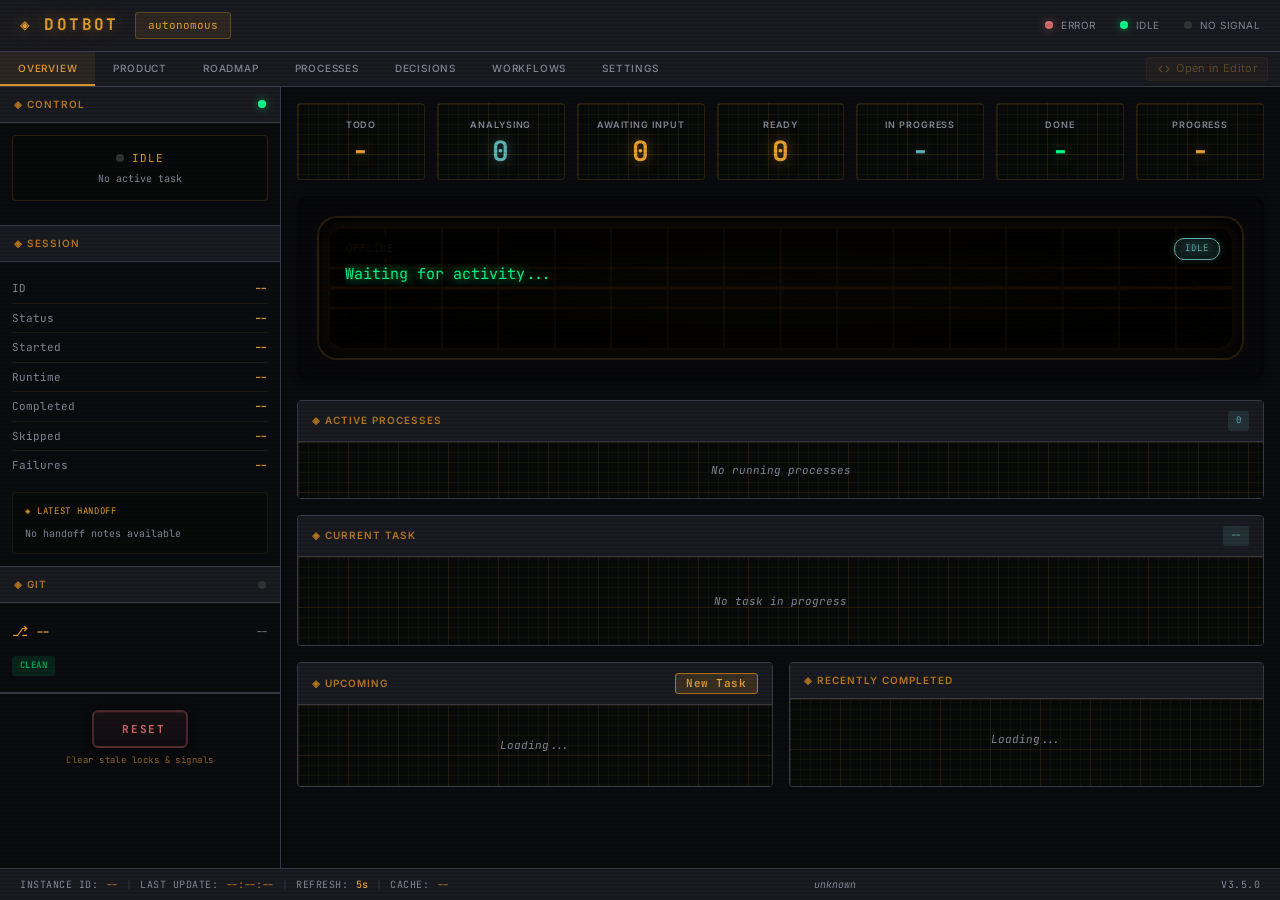
==== commit c49f2a8f: "#104 - Feature/needs_review on task level (#405) * feat: implement task review process with needs-re" ====
--- a/core/ui/static/index.html
+++ b/core/ui/static/index.html
@@ -229,7 +229,7 @@
                                     <span class="count-badge" id="context-analysing-count">-</span>
                                 </div>
                                 <div class="summary-item needs-input">
-                                    <span class="summary-label">Needs Input</span>
+                                    <span class="summary-label">Needs Attention</span>
                                     <span class="count-badge" id="context-needs-input-count">-</span>
                                 </div>
                                 <div class="summary-item analysed">
@@ -550,10 +550,10 @@
 
                                     <div class="flow-arrow">→</div>
 
-                                    <!-- Needs Input Column -->
+                                    <!-- Needs Attention Column (needs-input + needs-review) -->
                                     <div class="pipeline-column">
                                         <div class="column-header">
-                                            <span class="column-label">⚡ Needs Input</span>
+                                            <span class="column-label">⚡ Needs Attention</span>
                                             <span class="column-count" id="pipeline-needs-input-count">0</span>
                                         </div>
                                         <div class="column-items" id="pipeline-needs-input">
@@ -1443,6 +1443,13 @@
                         </label>
                         <div class="form-option-hint">Dotbot will ask clarifying questions before finalizing the task</div>
                     </div>
+                    <div class="form-option">
+                        <label class="form-checkbox-label">
+                            <input type="checkbox" id="task-create-needs-review">
+                            <span class="form-checkbox-text">Require human review before marking done</span>
+                        </label>
+                        <div class="form-option-hint">Task will pause for your approval after implementation before it can be completed</div>
+                    </div>
                 </div>
             </div>
             <div class="modal-footer task-create-footer">
@@ -1473,8 +1480,6 @@
                         <div class="form-hint" id="workflow-launch-description">
                             Claude will create your mission, tech stack, and entity model documents based on your description and any attached files.
                         </div>
-                        <!-- Custom workflow fields rendered from form.modes.fields. Empty by default; populated by renderWorkflowLaunchFields() -->
-                        <div id="workflow-launch-fields" style="display: none;"></div>
                         <div class="form-group">
                             <label class="form-label">Attach context files (optional)</label>
                             <div class="workflow-launch-dropzone" id="workflow-launch-dropzone">
@@ -1530,71 +1535,6 @@
             <div class="modal-footer task-create-footer hidden" id="workflow-launch-footer-preflight">
                 <button class="ctrl-btn" id="workflow-launch-preflight-back">Back</button>
                 <button class="ctrl-btn primary hidden" id="workflow-launch-preflight-retry">Retry</button>
-            </div>
-        </div>
-    </div>
-
-    <!-- Workflow Runs Modal — generic per-workflow run list + run detail -->
-    <div class="modal-overlay" id="workflow-runs-modal">
-        <div class="modal modal-wide">
-            <div class="modal-header">
-                <span class="modal-title">◈ <span id="workflow-runs-title">Runs</span></span>
-                <div style="margin-left: auto; display: flex; gap: 8px;">
-                    <button class="ctrl-btn-xs" id="workflow-runs-refresh-btn" title="Refresh">Refresh</button>
-                </div>
-                <button class="modal-close"><!-- Close icon loaded dynamically --></button>
-            </div>
-            <div class="modal-body">
-                <!-- List view -->
-                <div id="workflow-runs-list-view">
-                    <div id="workflow-runs-list" class="workflow-runs-list">
-                        <div class="workflow-runs-empty"><div class="workflow-runs-empty-hint">Loading runs...</div></div>
-                    </div>
-                </div>
-                <!-- Detail view -->
-                <div id="workflow-runs-detail-view" style="display:none">
-                    <div style="display: flex; align-items: center; gap: 8px; margin-bottom: 12px;">
-                        <button class="ctrl-btn-xs" id="workflow-runs-back-btn">&#8592; Back</button>
-                        <span style="color: var(--color-text-dim); font-size: 11px;">Run detail</span>
-                    </div>
-                    <div id="workflow-run-detail-body"></div>
-                </div>
-            </div>
-        </div>
-    </div>
-
-    <!-- Analyse Project Modal -->
-    <div class="modal-overlay" id="analyse-modal">
-        <div class="modal modal-wide">
-            <div class="modal-header">
-                <span class="modal-title">◈ Analyse Project</span>
-                <button class="modal-close" id="analyse-modal-close"><!-- Close icon loaded dynamically --></button>
-            </div>
-            <div class="modal-body">
-                <div class="task-create-form">
-                    <div class="form-group">
-                        <label class="form-label">Guidance (optional)</label>
-                        <textarea class="form-textarea" id="analyse-prompt" placeholder="Focus on the authentication system, ignore test fixtures..." rows="4"></textarea>
-                    </div>
-                    <div class="form-hint">
-                        Claude will scan your entire codebase — directory tree, source code, config files, tests — and generate mission, tech stack, and entity model documents.
-                    </div>
-                    <div class="form-group">
-                        <label class="form-label">Model</label>
-                        <select class="form-select" id="analyse-model" style="width: 200px; padding: 8px 12px; background: var(--bg-screen); color: var(--color-primary); border: 1px solid var(--bezel-color); border-radius: 4px; font-family: var(--font-ui); font-size: 12px;">
-                            <option value="Sonnet" selected>Sonnet</option>
-                            <option value="Opus">Opus</option>
-                            <option value="Haiku">Haiku</option>
-                        </select>
-                    </div>
-                </div>
-            </div>
-            <div class="modal-footer task-create-footer">
-                <button class="ctrl-btn" id="analyse-cancel">Cancel</button>
-                <button class="ctrl-btn primary" id="analyse-submit">
-                    <span class="btn-text">Analyse Project</span>
-                    <span class="btn-loading" style="display: none;">Analysing...</span>
-                </button>
             </div>
         </div>
     </div>
@@ -1636,7 +1576,6 @@
     <script src="modules/workflow.js"></script>
     <script src="modules/product.js"></script>
     <script src="modules/workflow-launch.js"></script>
-    <script src="modules/workflow-runs.js"></script>
     <script src="modules/tasks.js"></script>
     <script src="modules/roadmap-task-actions.js"></script>
     <script src="modules/processes.js"></script>
--- a/core/ui/static/css/modules.css
+++ b/core/ui/static/css/modules.css
@@ -858,6 +858,106 @@
     color: var(--color-primary);
 }
 
+.action-item-type.review {
+    background: var(--secondary-20);
+    color: var(--color-secondary);
+}
+
+.review-reason {
+    font-size: 12px;
+    color: var(--color-muted);
+    margin-bottom: 8px;
+    font-style: italic;
+}
+
+.review-commit {
+    font-size: 12px;
+    color: var(--color-muted);
+    margin-bottom: 8px;
+}
+
+.review-meta {
+    display: flex;
+    flex-wrap: wrap;
+    gap: 6px;
+    align-items: center;
+    margin-bottom: 8px;
+    font-size: 11px;
+    color: var(--color-muted);
+}
+
+.review-meta-badge {
+    background: var(--surface-secondary);
+    border-radius: 3px;
+    padding: 1px 6px;
+    text-transform: uppercase;
+    letter-spacing: 0.04em;
+    font-weight: 600;
+}
+
+.review-meta-commit code {
+    font-size: 11px;
+}
+
+.review-meta-time {
+    margin-left: auto;
+}
+
+.review-feedback-history {
+    background: var(--surface-warning);
+    border-radius: 4px;
+    padding: 8px 10px;
+    margin-bottom: 10px;
+    font-size: 12px;
+}
+
+.review-feedback-label {
+    font-weight: 600;
+    margin-bottom: 6px;
+    color: var(--color-warning);
+}
+
+.review-feedback-entry {
+    margin-bottom: 4px;
+}
+
+.review-feedback-num {
+    font-weight: 600;
+    margin-right: 4px;
+}
+
+.review-feedback-wrong {
+    display: block;
+    color: var(--color-muted);
+    font-style: italic;
+    margin-left: 16px;
+}
+
+.review-reject-form {
+    margin-top: 10px;
+}
+
+.review-comment-input,
+.review-wrong-input {
+    width: 100%;
+    box-sizing: border-box;
+    background: var(--surface-secondary);
+    border: 1px solid var(--bezel-color);
+    color: var(--color-primary-text);
+    border-radius: 4px;
+    padding: 6px 8px;
+    font-size: 12px;
+    resize: vertical;
+    min-height: 48px;
+    margin-bottom: 6px;
+}
+
+.ctrl-btn.danger {
+    background: var(--surface-error);
+    color: var(--color-error);
+    border-color: var(--color-error);
+}
+
 .question-divider {
     height: 1px;
     background: var(--bezel-color);
--- a/core/ui/static/css/views.css
+++ b/core/ui/static/css/views.css
@@ -3248,3 +3248,99 @@
     word-break: break-word;
 }
 
+/* Phase rows in run detail */
+
+.wf-phases-list {
+    display: flex;
+    flex-direction: column;
+    gap: 4px;
+}
+
+.wf-phase-row {
+    display: flex;
+    align-items: center;
+    gap: 8px;
+    padding: 6px 10px;
+    border: 1px solid var(--bezel-color);
+    border-radius: 3px;
+    background: var(--bg-screen);
+    font-size: 11px;
+}
+
+.wf-phase-row.current {
+    border-color: var(--color-secondary);
+    background: rgba(95, 179, 179, 0.05);
+}
+
+.wf-phase-status {
+    font-size: 9px;
+    font-weight: 700;
+    text-transform: uppercase;
+    letter-spacing: 0.5px;
+    padding: 2px 6px;
+    border-radius: 3px;
+    border: 1px solid var(--bezel-color);
+    color: var(--color-text-dim);
+    min-width: 110px;
+    text-align: center;
+}
+
+.wf-phase-status.status-awaiting-approval {
+    color: var(--color-secondary);
+    border-color: var(--color-secondary);
+    background: rgba(95, 179, 179, 0.08);
+}
+
+.wf-phase-status.status-approved {
+    color: var(--color-primary);
+    border-color: var(--color-primary);
+    background: rgba(0, 255, 136, 0.08);
+}
+
+.wf-phase-status.status-skipped {
+    color: var(--color-text-dim);
+    background: rgba(112, 104, 92, 0.08);
+}
+
+.wf-phase-label {
+    color: var(--color-text);
+    font-weight: 600;
+    flex-shrink: 0;
+}
+
+.wf-phase-task {
+    color: var(--color-text-dim);
+    font-family: var(--font-mono, monospace);
+    overflow: hidden;
+    text-overflow: ellipsis;
+    white-space: nowrap;
+}
+
+/* Version snapshots in run detail */
+
+.wf-version-row {
+    display: flex;
+    align-items: center;
+    gap: 8px;
+    padding: 6px 10px;
+    border: 1px solid var(--bezel-color);
+    border-radius: 3px;
+    background: var(--bg-screen);
+    font-size: 11px;
+    margin-bottom: 4px;
+}
+
+.wf-version-id {
+    font-family: var(--font-mono, monospace);
+    color: var(--color-text);
+    flex-shrink: 0;
+}
+
+.wf-version-meta {
+    color: var(--color-text-dim);
+    flex: 1;
+    overflow: hidden;
+    text-overflow: ellipsis;
+    white-space: nowrap;
+}
+
--- a/core/ui/static/css/modal.css
+++ b/core/ui/static/css/modal.css
@@ -1364,6 +1364,11 @@
 .badge-needs-input {
     background: var(--surface-warning);
     color: var(--color-warning);
+}
+
+.badge-needs-review {
+    background: var(--secondary-20);
+    color: var(--color-secondary);
 }
 
 .badge-notified {
